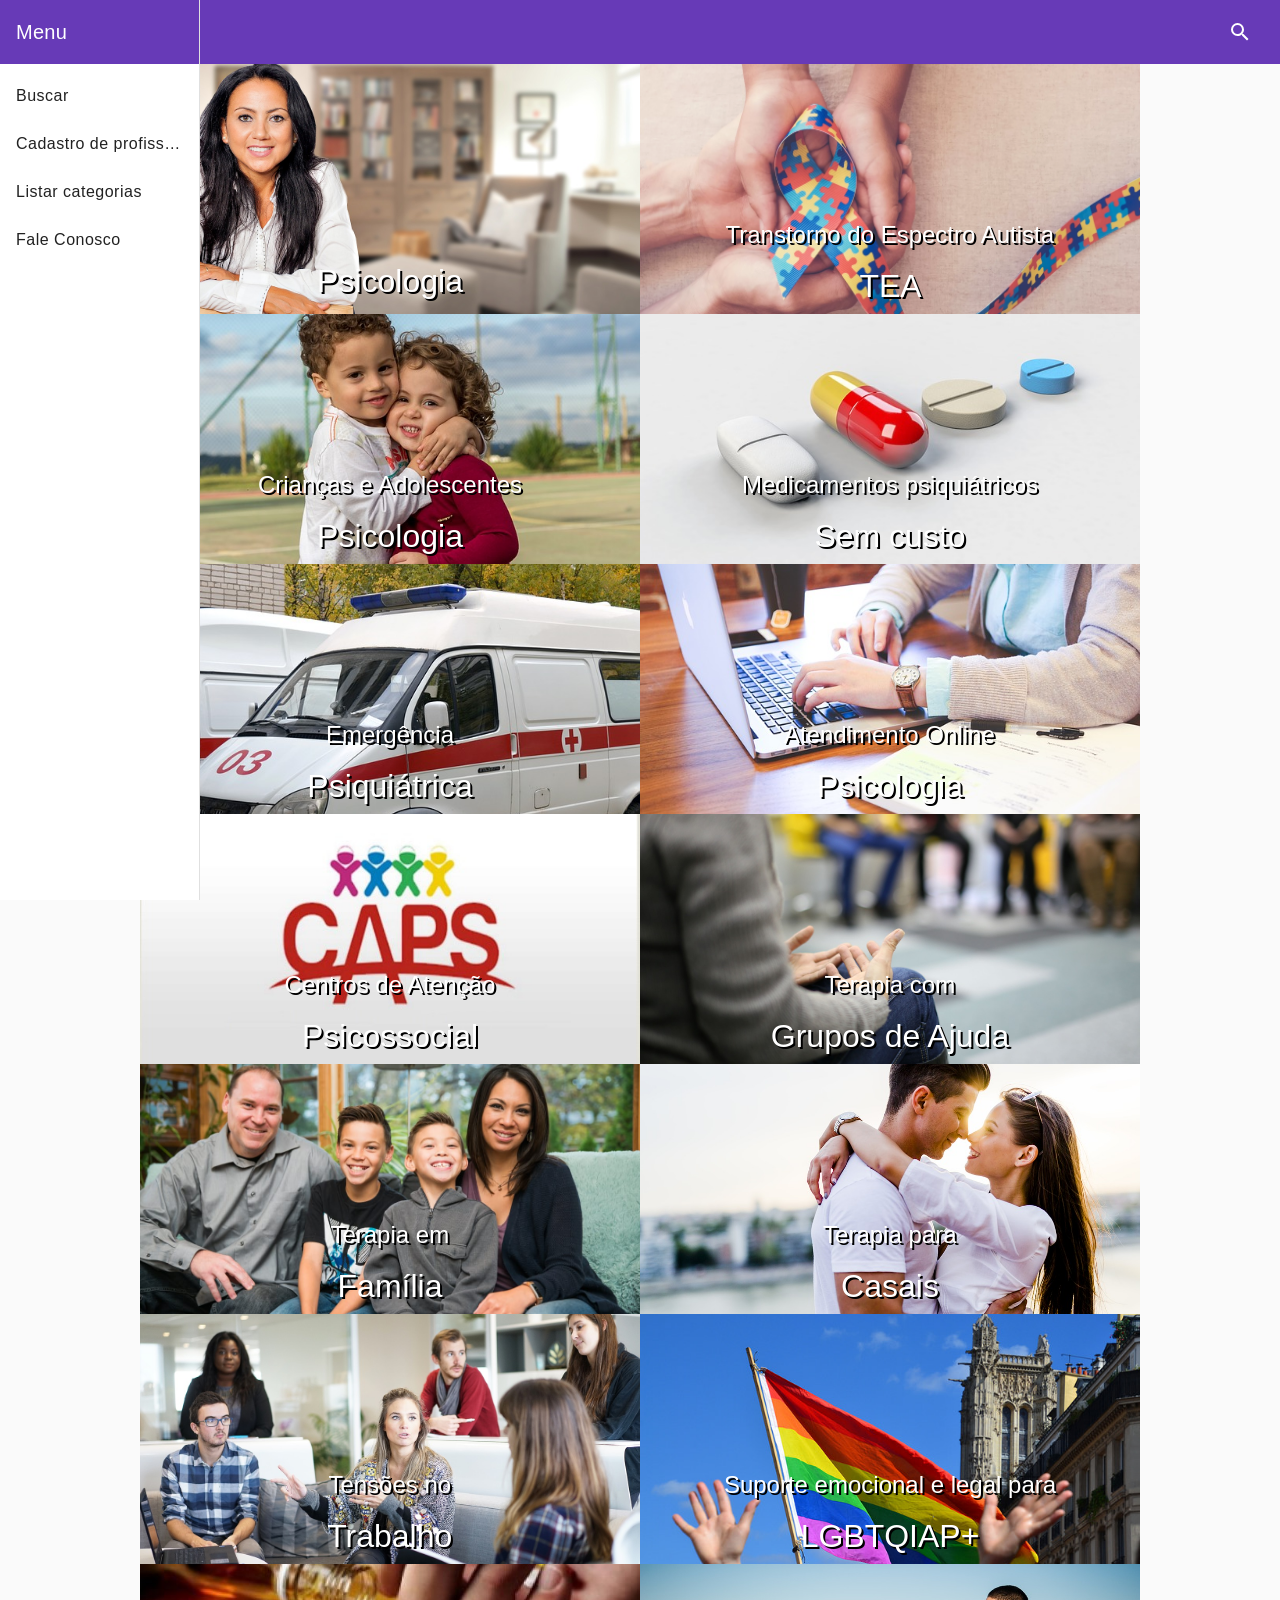
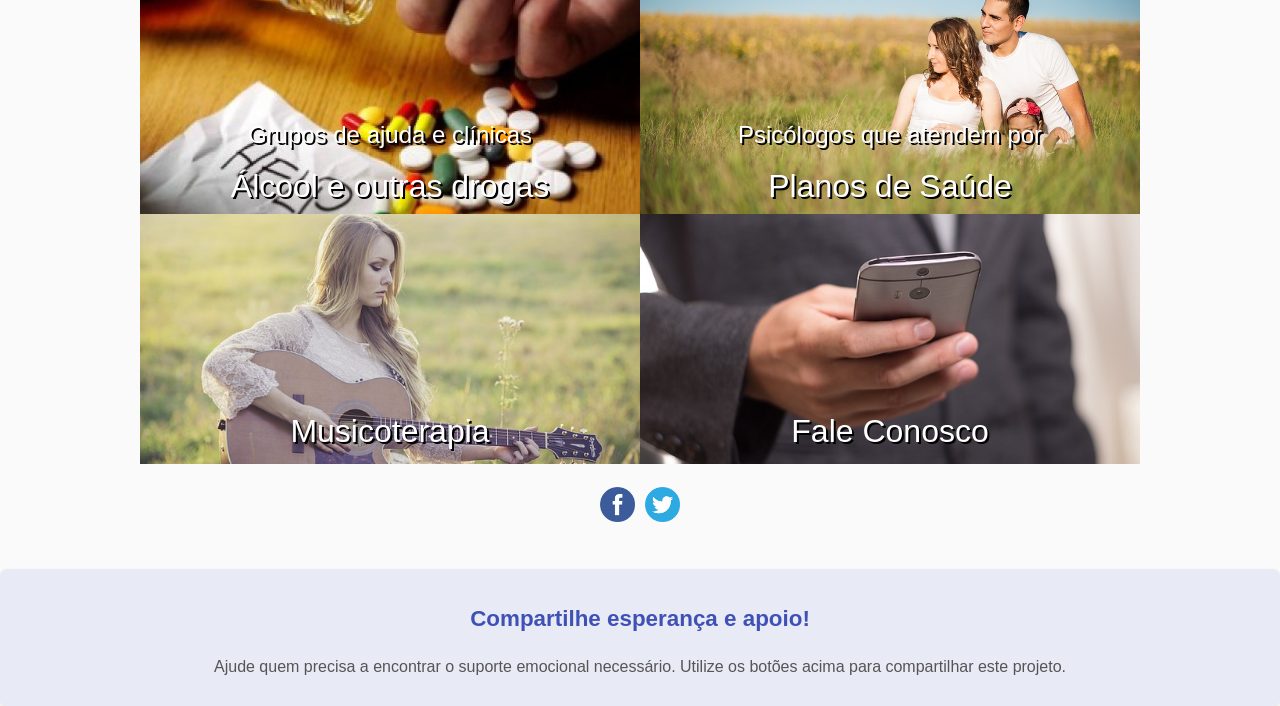
==== index.html @ 49f17edb "Deploy to psicohelp.org" ====
<!doctype html>
<html lang="pt-br" data-beasties-container>

<head>
  <meta charset="utf-8">
  <title>PSICOHELP ajuda emocional para todos!</title>
  <meta http-equiv="Content-Security-Policy" content="default-src 'self' data: https://ssl.gstatic.com 'unsafe-eval' https://psimobi.fly.dev;
          connect-src 'self' https://psimobi.fly.dev https://api.github.com https://www.google-analytics.com https://api.telegram.org;
          script-src 'self' 'unsafe-eval' 'unsafe-inline' https://www.google-analytics.com https://www.googletagmanager.com *.google.com *.googleapis.com;
          style-src 'self' 'unsafe-inline';
          frame-src *.google.com *.googleapis.com;
          img-src 'self' data: *.google.com *.googleapis.com;">

  <meta name="format-detection" content="telephone=no">
  <meta name="msapplication-tap-highlight" content="no">
  <meta name="viewport" content="initial-scale=1, width=device-width, viewport-fit=cover">
  <link rel="icon" type="image/x-icon" href="favicon.ico">
<style>html{--mat-sys-on-surface:initial}html{--mat-ripple-color:rgba(0, 0, 0, .1)}html{--mat-option-selected-state-label-text-color:#673ab7;--mat-option-label-text-color:rgba(0, 0, 0, .87);--mat-option-hover-state-layer-color:rgba(0, 0, 0, .04);--mat-option-focus-state-layer-color:rgba(0, 0, 0, .04);--mat-option-selected-state-layer-color:rgba(0, 0, 0, .04)}html{--mat-optgroup-label-text-color:rgba(0, 0, 0, .87)}html{--mat-pseudo-checkbox-full-selected-icon-color:#ffd740;--mat-pseudo-checkbox-full-selected-checkmark-color:#fafafa;--mat-pseudo-checkbox-full-unselected-icon-color:rgba(0, 0, 0, .54);--mat-pseudo-checkbox-full-disabled-selected-checkmark-color:#fafafa;--mat-pseudo-checkbox-full-disabled-unselected-icon-color:#b0b0b0;--mat-pseudo-checkbox-full-disabled-selected-icon-color:#b0b0b0;--mat-pseudo-checkbox-minimal-selected-checkmark-color:#ffd740;--mat-pseudo-checkbox-minimal-disabled-selected-checkmark-color:#b0b0b0}html{--mat-app-background-color:#fafafa;--mat-app-text-color:rgba(0, 0, 0, .87);--mat-app-elevation-shadow-level-0:0px 0px 0px 0px rgba(0, 0, 0, .2), 0px 0px 0px 0px rgba(0, 0, 0, .14), 0px 0px 0px 0px rgba(0, 0, 0, .12);--mat-app-elevation-shadow-level-1:0px 2px 1px -1px rgba(0, 0, 0, .2), 0px 1px 1px 0px rgba(0, 0, 0, .14), 0px 1px 3px 0px rgba(0, 0, 0, .12);--mat-app-elevation-shadow-level-2:0px 3px 1px -2px rgba(0, 0, 0, .2), 0px 2px 2px 0px rgba(0, 0, 0, .14), 0px 1px 5px 0px rgba(0, 0, 0, .12);--mat-app-elevation-shadow-level-3:0px 3px 3px -2px rgba(0, 0, 0, .2), 0px 3px 4px 0px rgba(0, 0, 0, .14), 0px 1px 8px 0px rgba(0, 0, 0, .12);--mat-app-elevation-shadow-level-4:0px 2px 4px -1px rgba(0, 0, 0, .2), 0px 4px 5px 0px rgba(0, 0, 0, .14), 0px 1px 10px 0px rgba(0, 0, 0, .12);--mat-app-elevation-shadow-level-5:0px 3px 5px -1px rgba(0, 0, 0, .2), 0px 5px 8px 0px rgba(0, 0, 0, .14), 0px 1px 14px 0px rgba(0, 0, 0, .12);--mat-app-elevation-shadow-level-6:0px 3px 5px -1px rgba(0, 0, 0, .2), 0px 6px 10px 0px rgba(0, 0, 0, .14), 0px 1px 18px 0px rgba(0, 0, 0, .12);--mat-app-elevation-shadow-level-7:0px 4px 5px -2px rgba(0, 0, 0, .2), 0px 7px 10px 1px rgba(0, 0, 0, .14), 0px 2px 16px 1px rgba(0, 0, 0, .12);--mat-app-elevation-shadow-level-8:0px 5px 5px -3px rgba(0, 0, 0, .2), 0px 8px 10px 1px rgba(0, 0, 0, .14), 0px 3px 14px 2px rgba(0, 0, 0, .12);--mat-app-elevation-shadow-level-9:0px 5px 6px -3px rgba(0, 0, 0, .2), 0px 9px 12px 1px rgba(0, 0, 0, .14), 0px 3px 16px 2px rgba(0, 0, 0, .12);--mat-app-elevation-shadow-level-10:0px 6px 6px -3px rgba(0, 0, 0, .2), 0px 10px 14px 1px rgba(0, 0, 0, .14), 0px 4px 18px 3px rgba(0, 0, 0, .12);--mat-app-elevation-shadow-level-11:0px 6px 7px -4px rgba(0, 0, 0, .2), 0px 11px 15px 1px rgba(0, 0, 0, .14), 0px 4px 20px 3px rgba(0, 0, 0, .12);--mat-app-elevation-shadow-level-12:0px 7px 8px -4px rgba(0, 0, 0, .2), 0px 12px 17px 2px rgba(0, 0, 0, .14), 0px 5px 22px 4px rgba(0, 0, 0, .12);--mat-app-elevation-shadow-level-13:0px 7px 8px -4px rgba(0, 0, 0, .2), 0px 13px 19px 2px rgba(0, 0, 0, .14), 0px 5px 24px 4px rgba(0, 0, 0, .12);--mat-app-elevation-shadow-level-14:0px 7px 9px -4px rgba(0, 0, 0, .2), 0px 14px 21px 2px rgba(0, 0, 0, .14), 0px 5px 26px 4px rgba(0, 0, 0, .12);--mat-app-elevation-shadow-level-15:0px 8px 9px -5px rgba(0, 0, 0, .2), 0px 15px 22px 2px rgba(0, 0, 0, .14), 0px 6px 28px 5px rgba(0, 0, 0, .12);--mat-app-elevation-shadow-level-16:0px 8px 10px -5px rgba(0, 0, 0, .2), 0px 16px 24px 2px rgba(0, 0, 0, .14), 0px 6px 30px 5px rgba(0, 0, 0, .12);--mat-app-elevation-shadow-level-17:0px 8px 11px -5px rgba(0, 0, 0, .2), 0px 17px 26px 2px rgba(0, 0, 0, .14), 0px 6px 32px 5px rgba(0, 0, 0, .12);--mat-app-elevation-shadow-level-18:0px 9px 11px -5px rgba(0, 0, 0, .2), 0px 18px 28px 2px rgba(0, 0, 0, .14), 0px 7px 34px 6px rgba(0, 0, 0, .12);--mat-app-elevation-shadow-level-19:0px 9px 12px -6px rgba(0, 0, 0, .2), 0px 19px 29px 2px rgba(0, 0, 0, .14), 0px 7px 36px 6px rgba(0, 0, 0, .12);--mat-app-elevation-shadow-level-20:0px 10px 13px -6px rgba(0, 0, 0, .2), 0px 20px 31px 3px rgba(0, 0, 0, .14), 0px 8px 38px 7px rgba(0, 0, 0, .12);--mat-app-elevation-shadow-level-21:0px 10px 13px -6px rgba(0, 0, 0, .2), 0px 21px 33px 3px rgba(0, 0, 0, .14), 0px 8px 40px 7px rgba(0, 0, 0, .12);--mat-app-elevation-shadow-level-22:0px 10px 14px -6px rgba(0, 0, 0, .2), 0px 22px 35px 3px rgba(0, 0, 0, .14), 0px 8px 42px 7px rgba(0, 0, 0, .12);--mat-app-elevation-shadow-level-23:0px 11px 14px -7px rgba(0, 0, 0, .2), 0px 23px 36px 3px rgba(0, 0, 0, .14), 0px 9px 44px 8px rgba(0, 0, 0, .12);--mat-app-elevation-shadow-level-24:0px 11px 15px -7px rgba(0, 0, 0, .2), 0px 24px 38px 3px rgba(0, 0, 0, .14), 0px 9px 46px 8px rgba(0, 0, 0, .12)}html{--mat-option-label-text-font:Roboto, sans-serif;--mat-option-label-text-line-height:24px;--mat-option-label-text-size:16px;--mat-option-label-text-tracking:.03125em;--mat-option-label-text-weight:400}html{--mat-optgroup-label-text-font:Roboto, sans-serif;--mat-optgroup-label-text-line-height:24px;--mat-optgroup-label-text-size:16px;--mat-optgroup-label-text-tracking:.03125em;--mat-optgroup-label-text-weight:400}html{--mat-card-elevated-container-shape:4px;--mat-card-outlined-container-shape:4px;--mat-card-filled-container-shape:4px;--mat-card-outlined-outline-width:1px}html{--mat-card-elevated-container-color:white;--mat-card-elevated-container-elevation:0px 2px 1px -1px rgba(0, 0, 0, .2), 0px 1px 1px 0px rgba(0, 0, 0, .14), 0px 1px 3px 0px rgba(0, 0, 0, .12);--mat-card-outlined-container-color:white;--mat-card-outlined-container-elevation:0px 0px 0px 0px rgba(0, 0, 0, .2), 0px 0px 0px 0px rgba(0, 0, 0, .14), 0px 0px 0px 0px rgba(0, 0, 0, .12);--mat-card-outlined-outline-color:rgba(0, 0, 0, .12);--mat-card-subtitle-text-color:rgba(0, 0, 0, .54);--mat-card-filled-container-color:white;--mat-card-filled-container-elevation:0px 0px 0px 0px rgba(0, 0, 0, .2), 0px 0px 0px 0px rgba(0, 0, 0, .14), 0px 0px 0px 0px rgba(0, 0, 0, .12)}html{--mat-card-title-text-font:Roboto, sans-serif;--mat-card-title-text-line-height:32px;--mat-card-title-text-size:20px;--mat-card-title-text-tracking:.0125em;--mat-card-title-text-weight:500;--mat-card-subtitle-text-font:Roboto, sans-serif;--mat-card-subtitle-text-line-height:22px;--mat-card-subtitle-text-size:14px;--mat-card-subtitle-text-tracking:.0071428571em;--mat-card-subtitle-text-weight:500}html{--mat-progress-bar-active-indicator-height:4px;--mat-progress-bar-track-height:4px;--mat-progress-bar-track-shape:0}html{--mat-tooltip-container-shape:4px;--mat-tooltip-supporting-text-line-height:16px}html{--mat-tooltip-container-color:#616161;--mat-tooltip-supporting-text-color:#fff}html{--mat-tooltip-supporting-text-font:Roboto, sans-serif;--mat-tooltip-supporting-text-size:12px;--mat-tooltip-supporting-text-weight:400;--mat-tooltip-supporting-text-tracking:.0333333333em}html{--mat-form-field-filled-active-indicator-height:1px;--mat-form-field-filled-focus-active-indicator-height:2px;--mat-form-field-filled-container-shape:4px;--mat-form-field-outlined-outline-width:1px;--mat-form-field-outlined-focus-outline-width:2px;--mat-form-field-outlined-container-shape:4px}html{--mat-form-field-focus-select-arrow-color:rgba(103, 58, 183, .87);--mat-form-field-filled-caret-color:#673ab7;--mat-form-field-filled-focus-active-indicator-color:#673ab7;--mat-form-field-filled-focus-label-text-color:rgba(103, 58, 183, .87);--mat-form-field-outlined-caret-color:#673ab7;--mat-form-field-outlined-focus-outline-color:#673ab7;--mat-form-field-outlined-focus-label-text-color:rgba(103, 58, 183, .87);--mat-form-field-disabled-input-text-placeholder-color:rgba(0, 0, 0, .38);--mat-form-field-state-layer-color:rgba(0, 0, 0, .87);--mat-form-field-error-text-color:#f44336;--mat-form-field-select-option-text-color:inherit;--mat-form-field-select-disabled-option-text-color:GrayText;--mat-form-field-leading-icon-color:unset;--mat-form-field-disabled-leading-icon-color:unset;--mat-form-field-trailing-icon-color:unset;--mat-form-field-disabled-trailing-icon-color:unset;--mat-form-field-error-focus-trailing-icon-color:unset;--mat-form-field-error-hover-trailing-icon-color:unset;--mat-form-field-error-trailing-icon-color:unset;--mat-form-field-enabled-select-arrow-color:rgba(0, 0, 0, .54);--mat-form-field-disabled-select-arrow-color:rgba(0, 0, 0, .38);--mat-form-field-hover-state-layer-opacity:.04;--mat-form-field-focus-state-layer-opacity:.08;--mat-form-field-filled-container-color:rgb(244.8, 244.8, 244.8);--mat-form-field-filled-disabled-container-color:rgb(249.9, 249.9, 249.9);--mat-form-field-filled-label-text-color:rgba(0, 0, 0, .6);--mat-form-field-filled-hover-label-text-color:rgba(0, 0, 0, .6);--mat-form-field-filled-disabled-label-text-color:rgba(0, 0, 0, .38);--mat-form-field-filled-input-text-color:rgba(0, 0, 0, .87);--mat-form-field-filled-disabled-input-text-color:rgba(0, 0, 0, .38);--mat-form-field-filled-input-text-placeholder-color:rgba(0, 0, 0, .6);--mat-form-field-filled-error-hover-label-text-color:#f44336;--mat-form-field-filled-error-focus-label-text-color:#f44336;--mat-form-field-filled-error-label-text-color:#f44336;--mat-form-field-filled-error-caret-color:#f44336;--mat-form-field-filled-active-indicator-color:rgba(0, 0, 0, .42);--mat-form-field-filled-disabled-active-indicator-color:rgba(0, 0, 0, .06);--mat-form-field-filled-hover-active-indicator-color:rgba(0, 0, 0, .87);--mat-form-field-filled-error-active-indicator-color:#f44336;--mat-form-field-filled-error-focus-active-indicator-color:#f44336;--mat-form-field-filled-error-hover-active-indicator-color:#f44336;--mat-form-field-outlined-label-text-color:rgba(0, 0, 0, .6);--mat-form-field-outlined-hover-label-text-color:rgba(0, 0, 0, .6);--mat-form-field-outlined-disabled-label-text-color:rgba(0, 0, 0, .38);--mat-form-field-outlined-input-text-color:rgba(0, 0, 0, .87);--mat-form-field-outlined-disabled-input-text-color:rgba(0, 0, 0, .38);--mat-form-field-outlined-input-text-placeholder-color:rgba(0, 0, 0, .6);--mat-form-field-outlined-error-caret-color:#f44336;--mat-form-field-outlined-error-focus-label-text-color:#f44336;--mat-form-field-outlined-error-label-text-color:#f44336;--mat-form-field-outlined-error-hover-label-text-color:#f44336;--mat-form-field-outlined-outline-color:rgba(0, 0, 0, .38);--mat-form-field-outlined-disabled-outline-color:rgba(0, 0, 0, .06);--mat-form-field-outlined-hover-outline-color:rgba(0, 0, 0, .87);--mat-form-field-outlined-error-focus-outline-color:#f44336;--mat-form-field-outlined-error-hover-outline-color:#f44336;--mat-form-field-outlined-error-outline-color:#f44336}html{--mat-form-field-container-height:56px;--mat-form-field-filled-label-display:block;--mat-form-field-container-vertical-padding:16px;--mat-form-field-filled-with-label-container-padding-top:24px;--mat-form-field-filled-with-label-container-padding-bottom:8px}html{--mat-form-field-container-text-font:Roboto, sans-serif;--mat-form-field-container-text-line-height:24px;--mat-form-field-container-text-size:16px;--mat-form-field-container-text-tracking:.03125em;--mat-form-field-container-text-weight:400;--mat-form-field-outlined-label-text-populated-size:16px;--mat-form-field-subscript-text-font:Roboto, sans-serif;--mat-form-field-subscript-text-line-height:20px;--mat-form-field-subscript-text-size:12px;--mat-form-field-subscript-text-tracking:.0333333333em;--mat-form-field-subscript-text-weight:400;--mat-form-field-filled-label-text-font:Roboto, sans-serif;--mat-form-field-filled-label-text-size:16px;--mat-form-field-filled-label-text-tracking:.03125em;--mat-form-field-filled-label-text-weight:400;--mat-form-field-outlined-label-text-font:Roboto, sans-serif;--mat-form-field-outlined-label-text-size:16px;--mat-form-field-outlined-label-text-tracking:.03125em;--mat-form-field-outlined-label-text-weight:400}html{--mat-select-container-elevation-shadow:0px 5px 5px -3px rgba(0, 0, 0, .2), 0px 8px 10px 1px rgba(0, 0, 0, .14), 0px 3px 14px 2px rgba(0, 0, 0, .12)}html{--mat-select-panel-background-color:white;--mat-select-enabled-trigger-text-color:rgba(0, 0, 0, .87);--mat-select-disabled-trigger-text-color:rgba(0, 0, 0, .38);--mat-select-placeholder-text-color:rgba(0, 0, 0, .6);--mat-select-enabled-arrow-color:rgba(0, 0, 0, .54);--mat-select-disabled-arrow-color:rgba(0, 0, 0, .38);--mat-select-focused-arrow-color:rgba(103, 58, 183, .87);--mat-select-invalid-arrow-color:rgba(244, 67, 54, .87)}html{--mat-select-arrow-transform:translateY(-8px)}html{--mat-select-trigger-text-font:Roboto, sans-serif;--mat-select-trigger-text-line-height:24px;--mat-select-trigger-text-size:16px;--mat-select-trigger-text-tracking:.03125em;--mat-select-trigger-text-weight:400}html{--mat-autocomplete-container-shape:4px;--mat-autocomplete-container-elevation-shadow:0px 5px 5px -3px rgba(0, 0, 0, .2), 0px 8px 10px 1px rgba(0, 0, 0, .14), 0px 3px 14px 2px rgba(0, 0, 0, .12)}html{--mat-autocomplete-background-color:white}html{--mat-dialog-container-shape:4px;--mat-dialog-container-elevation-shadow:0px 11px 15px -7px rgba(0, 0, 0, .2), 0px 24px 38px 3px rgba(0, 0, 0, .14), 0px 9px 46px 8px rgba(0, 0, 0, .12);--mat-dialog-container-max-width:80vw;--mat-dialog-container-small-max-width:80vw;--mat-dialog-container-min-width:0;--mat-dialog-actions-alignment:start;--mat-dialog-actions-padding:8px;--mat-dialog-content-padding:20px 24px;--mat-dialog-with-actions-content-padding:20px 24px;--mat-dialog-headline-padding:0 24px 9px}html{--mat-dialog-container-color:white;--mat-dialog-subhead-color:rgba(0, 0, 0, .87);--mat-dialog-supporting-text-color:rgba(0, 0, 0, .6)}html{--mat-dialog-subhead-font:Roboto, sans-serif;--mat-dialog-subhead-line-height:32px;--mat-dialog-subhead-size:20px;--mat-dialog-subhead-weight:500;--mat-dialog-subhead-tracking:.0125em;--mat-dialog-supporting-text-font:Roboto, sans-serif;--mat-dialog-supporting-text-line-height:24px;--mat-dialog-supporting-text-size:16px;--mat-dialog-supporting-text-weight:400;--mat-dialog-supporting-text-tracking:.03125em}html{--mat-slide-toggle-disabled-selected-handle-opacity:.38;--mat-slide-toggle-disabled-selected-icon-opacity:.38;--mat-slide-toggle-disabled-track-opacity:.12;--mat-slide-toggle-disabled-unselected-handle-opacity:.38;--mat-slide-toggle-disabled-unselected-icon-opacity:.38;--mat-slide-toggle-disabled-unselected-track-outline-color:transparent;--mat-slide-toggle-disabled-unselected-track-outline-width:1px;--mat-slide-toggle-handle-height:20px;--mat-slide-toggle-handle-shape:10px;--mat-slide-toggle-handle-width:20px;--mat-slide-toggle-hidden-track-opacity:1;--mat-slide-toggle-hidden-track-transition:transform 75ms 0ms cubic-bezier(.4, 0, .6, 1);--mat-slide-toggle-pressed-handle-size:20px;--mat-slide-toggle-selected-focus-state-layer-opacity:.12;--mat-slide-toggle-selected-handle-horizontal-margin:0;--mat-slide-toggle-selected-handle-size:20px;--mat-slide-toggle-selected-hover-state-layer-opacity:.04;--mat-slide-toggle-selected-icon-size:18px;--mat-slide-toggle-selected-pressed-handle-horizontal-margin:0;--mat-slide-toggle-selected-pressed-state-layer-opacity:.1;--mat-slide-toggle-selected-track-outline-color:transparent;--mat-slide-toggle-selected-track-outline-width:1px;--mat-slide-toggle-selected-with-icon-handle-horizontal-margin:0;--mat-slide-toggle-track-height:14px;--mat-slide-toggle-track-outline-color:transparent;--mat-slide-toggle-track-outline-width:1px;--mat-slide-toggle-track-shape:7px;--mat-slide-toggle-track-width:36px;--mat-slide-toggle-unselected-focus-state-layer-opacity:.12;--mat-slide-toggle-unselected-handle-horizontal-margin:0;--mat-slide-toggle-unselected-handle-size:20px;--mat-slide-toggle-unselected-hover-state-layer-opacity:.04;--mat-slide-toggle-unselected-icon-size:18px;--mat-slide-toggle-unselected-pressed-handle-horizontal-margin:0;--mat-slide-toggle-unselected-pressed-state-layer-opacity:.1;--mat-slide-toggle-unselected-with-icon-handle-horizontal-margin:0;--mat-slide-toggle-visible-track-opacity:1;--mat-slide-toggle-visible-track-transition:transform 75ms 0ms cubic-bezier(0, 0, .2, 1);--mat-slide-toggle-with-icon-handle-size:20px}html{--mat-slide-toggle-selected-focus-state-layer-color:#5e35b1;--mat-slide-toggle-selected-handle-color:#5e35b1;--mat-slide-toggle-selected-hover-state-layer-color:#5e35b1;--mat-slide-toggle-selected-pressed-state-layer-color:#5e35b1;--mat-slide-toggle-selected-focus-handle-color:#311b92;--mat-slide-toggle-selected-hover-handle-color:#311b92;--mat-slide-toggle-selected-pressed-handle-color:#311b92;--mat-slide-toggle-selected-focus-track-color:#9575cd;--mat-slide-toggle-selected-hover-track-color:#9575cd;--mat-slide-toggle-selected-pressed-track-color:#9575cd;--mat-slide-toggle-selected-track-color:#9575cd;--mat-slide-toggle-disabled-handle-elevation-shadow:0px 0px 0px 0px rgba(0, 0, 0, .2), 0px 0px 0px 0px rgba(0, 0, 0, .14), 0px 0px 0px 0px rgba(0, 0, 0, .12);--mat-slide-toggle-disabled-selected-handle-color:#424242;--mat-slide-toggle-disabled-selected-icon-color:#fff;--mat-slide-toggle-disabled-selected-track-color:#424242;--mat-slide-toggle-disabled-unselected-handle-color:#424242;--mat-slide-toggle-disabled-unselected-icon-color:#fff;--mat-slide-toggle-disabled-unselected-track-color:#424242;--mat-slide-toggle-handle-elevation-shadow:0px 2px 1px -1px rgba(0, 0, 0, .2), 0px 1px 1px 0px rgba(0, 0, 0, .14), 0px 1px 3px 0px rgba(0, 0, 0, .12);--mat-slide-toggle-handle-surface-color:#fff;--mat-slide-toggle-label-text-color:rgba(0, 0, 0, .87);--mat-slide-toggle-selected-icon-color:#fff;--mat-slide-toggle-unselected-hover-handle-color:#212121;--mat-slide-toggle-unselected-focus-handle-color:#212121;--mat-slide-toggle-unselected-focus-state-layer-color:#424242;--mat-slide-toggle-unselected-focus-track-color:#e0e0e0;--mat-slide-toggle-unselected-icon-color:#fff;--mat-slide-toggle-unselected-handle-color:#616161;--mat-slide-toggle-unselected-hover-state-layer-color:#424242;--mat-slide-toggle-unselected-hover-track-color:#e0e0e0;--mat-slide-toggle-unselected-pressed-handle-color:#212121;--mat-slide-toggle-unselected-pressed-track-color:#e0e0e0;--mat-slide-toggle-unselected-pressed-state-layer-color:#424242;--mat-slide-toggle-unselected-track-color:#e0e0e0}html{--mdc-slide-toggle-disabled-label-text-color:rgba(0, 0, 0, .38);--mat-slide-toggle-disabled-label-text-color:rgba(0, 0, 0, .38)}html{--mat-slide-toggle-state-layer-size:40px}html{--mat-slide-toggle-label-text-font:Roboto, sans-serif;--mat-slide-toggle-label-text-line-height:20px;--mat-slide-toggle-label-text-size:14px;--mat-slide-toggle-label-text-tracking:.0178571429em;--mat-slide-toggle-label-text-weight:400}html{--mat-radio-disabled-selected-icon-opacity:.38;--mat-radio-disabled-unselected-icon-opacity:.38;--mat-radio-state-layer-size:40px}html{--mat-radio-state-layer-size:40px;--mat-radio-touch-target-display:block}html{--mat-radio-label-text-font:Roboto, sans-serif;--mat-radio-label-text-line-height:20px;--mat-radio-label-text-size:14px;--mat-radio-label-text-tracking:.0178571429em;--mat-radio-label-text-weight:400}html{--mat-slider-active-track-height:6px;--mat-slider-active-track-shape:9999px;--mat-slider-handle-elevation:0px 2px 1px -1px rgba(0, 0, 0, .2), 0px 1px 1px 0px rgba(0, 0, 0, .14), 0px 1px 3px 0px rgba(0, 0, 0, .12);--mat-slider-handle-height:20px;--mat-slider-handle-shape:50%;--mat-slider-handle-width:20px;--mat-slider-inactive-track-height:4px;--mat-slider-inactive-track-shape:9999px;--mat-slider-value-indicator-border-radius:4px;--mat-slider-value-indicator-caret-display:block;--mat-slider-value-indicator-container-transform:translateX(-50%);--mat-slider-value-indicator-height:32px;--mat-slider-value-indicator-padding:0 12px;--mat-slider-value-indicator-text-transform:none;--mat-slider-value-indicator-width:auto;--mat-slider-with-overlap-handle-outline-width:1px;--mat-slider-with-tick-marks-active-container-opacity:.6;--mat-slider-with-tick-marks-container-shape:50%;--mat-slider-with-tick-marks-container-size:2px;--mat-slider-with-tick-marks-inactive-container-opacity:.6}html{--mat-slider-active-track-color:#673ab7;--mat-slider-focus-handle-color:#673ab7;--mat-slider-focus-state-layer-color:rgba(103, 58, 183, .2);--mat-slider-handle-color:#673ab7;--mat-slider-hover-handle-color:#673ab7;--mat-slider-hover-state-layer-color:rgba(103, 58, 183, .05);--mat-slider-inactive-track-color:#673ab7;--mat-slider-ripple-color:#673ab7;--mat-slider-with-tick-marks-active-container-color:white;--mat-slider-with-tick-marks-inactive-container-color:#673ab7;--mat-slider-disabled-active-track-color:#000;--mat-slider-disabled-handle-color:#000;--mat-slider-disabled-inactive-track-color:#000;--mat-slider-label-container-color:#000;--mat-slider-label-label-text-color:#fff;--mat-slider-value-indicator-opacity:.6;--mat-slider-with-overlap-handle-outline-color:#fff;--mat-slider-with-tick-marks-disabled-container-color:#000}html{--mat-slider-label-label-text-font:Roboto, sans-serif;--mat-slider-label-label-text-size:14px;--mat-slider-label-label-text-line-height:22px;--mat-slider-label-label-text-tracking:.0071428571em;--mat-slider-label-label-text-weight:500}html{--mat-menu-container-shape:4px;--mat-menu-divider-bottom-spacing:0;--mat-menu-divider-top-spacing:0;--mat-menu-item-spacing:16px;--mat-menu-item-icon-size:24px;--mat-menu-item-leading-spacing:16px;--mat-menu-item-trailing-spacing:16px;--mat-menu-item-with-icon-leading-spacing:16px;--mat-menu-item-with-icon-trailing-spacing:16px;--mat-menu-container-elevation-shadow:0px 5px 5px -3px rgba(0, 0, 0, .2), 0px 8px 10px 1px rgba(0, 0, 0, .14), 0px 3px 14px 2px rgba(0, 0, 0, .12)}html{--mat-menu-item-label-text-color:rgba(0, 0, 0, .87);--mat-menu-item-icon-color:rgba(0, 0, 0, .87);--mat-menu-item-hover-state-layer-color:rgba(0, 0, 0, .04);--mat-menu-item-focus-state-layer-color:rgba(0, 0, 0, .04);--mat-menu-container-color:white;--mat-menu-divider-color:rgba(0, 0, 0, .12)}html{--mat-menu-item-label-text-font:Roboto, sans-serif;--mat-menu-item-label-text-size:16px;--mat-menu-item-label-text-tracking:.03125em;--mat-menu-item-label-text-line-height:24px;--mat-menu-item-label-text-weight:400}html{--mat-list-active-indicator-color:transparent;--mat-list-active-indicator-shape:4px;--mat-list-list-item-container-shape:0;--mat-list-list-item-leading-avatar-shape:50%;--mat-list-list-item-container-color:transparent;--mat-list-list-item-selected-container-color:transparent;--mat-list-list-item-leading-avatar-color:transparent;--mat-list-list-item-leading-icon-size:24px;--mat-list-list-item-leading-avatar-size:40px;--mat-list-list-item-trailing-icon-size:24px;--mat-list-list-item-disabled-state-layer-color:transparent;--mat-list-list-item-disabled-state-layer-opacity:0;--mat-list-list-item-disabled-label-text-opacity:.38;--mat-list-list-item-disabled-leading-icon-opacity:.38;--mat-list-list-item-disabled-trailing-icon-opacity:.38}html{--mat-list-list-item-label-text-color:rgba(0, 0, 0, .87);--mat-list-list-item-supporting-text-color:rgba(0, 0, 0, .54);--mat-list-list-item-leading-icon-color:rgba(0, 0, 0, .38);--mat-list-list-item-trailing-supporting-text-color:rgba(0, 0, 0, .38);--mat-list-list-item-trailing-icon-color:rgba(0, 0, 0, .38);--mat-list-list-item-selected-trailing-icon-color:rgba(0, 0, 0, .38);--mat-list-list-item-disabled-label-text-color:black;--mat-list-list-item-disabled-leading-icon-color:black;--mat-list-list-item-disabled-trailing-icon-color:black;--mat-list-list-item-hover-label-text-color:rgba(0, 0, 0, .87);--mat-list-list-item-hover-leading-icon-color:rgba(0, 0, 0, .38);--mat-list-list-item-hover-state-layer-color:black;--mat-list-list-item-hover-state-layer-opacity:.04;--mat-list-list-item-hover-trailing-icon-color:rgba(0, 0, 0, .38);--mat-list-list-item-focus-label-text-color:rgba(0, 0, 0, .87);--mat-list-list-item-focus-state-layer-color:black;--mat-list-list-item-focus-state-layer-opacity:.12}html{--mat-list-list-item-leading-icon-start-space:16px;--mat-list-list-item-leading-icon-end-space:32px;--mat-list-list-item-one-line-container-height:48px;--mat-list-list-item-two-line-container-height:64px;--mat-list-list-item-three-line-container-height:88px}html{--mat-list-list-item-label-text-font:Roboto, sans-serif;--mat-list-list-item-label-text-line-height:24px;--mat-list-list-item-label-text-size:16px;--mat-list-list-item-label-text-tracking:.03125em;--mat-list-list-item-label-text-weight:400;--mat-list-list-item-supporting-text-font:Roboto, sans-serif;--mat-list-list-item-supporting-text-line-height:20px;--mat-list-list-item-supporting-text-size:14px;--mat-list-list-item-supporting-text-tracking:.0178571429em;--mat-list-list-item-supporting-text-weight:400;--mat-list-list-item-trailing-supporting-text-font:Roboto, sans-serif;--mat-list-list-item-trailing-supporting-text-line-height:20px;--mat-list-list-item-trailing-supporting-text-size:12px;--mat-list-list-item-trailing-supporting-text-tracking:.0333333333em;--mat-list-list-item-trailing-supporting-text-weight:400}html{--mat-paginator-container-text-color:rgba(0, 0, 0, .87);--mat-paginator-container-background-color:white;--mat-paginator-enabled-icon-color:rgba(0, 0, 0, .54);--mat-paginator-disabled-icon-color:rgba(0, 0, 0, .12)}html{--mat-paginator-container-size:56px;--mat-paginator-form-field-container-height:40px;--mat-paginator-form-field-container-vertical-padding:8px;--mat-paginator-touch-target-display:block}html{--mat-paginator-container-text-font:Roboto, sans-serif;--mat-paginator-container-text-line-height:20px;--mat-paginator-container-text-size:12px;--mat-paginator-container-text-tracking:.0333333333em;--mat-paginator-container-text-weight:400;--mat-paginator-select-trigger-text-size:12px}html{--mat-tab-container-height:48px;--mat-tab-divider-color:transparent;--mat-tab-divider-height:0;--mat-tab-active-indicator-height:2px;--mat-tab-active-indicator-shape:0}html{--mat-checkbox-disabled-selected-checkmark-color:#fff;--mat-checkbox-selected-focus-state-layer-opacity:.16;--mat-checkbox-selected-hover-state-layer-opacity:.04;--mat-checkbox-selected-pressed-state-layer-opacity:.16;--mat-checkbox-unselected-focus-state-layer-opacity:.16;--mat-checkbox-unselected-hover-state-layer-opacity:.04;--mat-checkbox-unselected-pressed-state-layer-opacity:.16}html{--mat-checkbox-disabled-label-color:rgba(0, 0, 0, .38);--mat-checkbox-label-text-color:rgba(0, 0, 0, .87);--mat-checkbox-disabled-selected-icon-color:rgba(0, 0, 0, .38);--mat-checkbox-disabled-unselected-icon-color:rgba(0, 0, 0, .38);--mat-checkbox-selected-checkmark-color:black;--mat-checkbox-selected-focus-icon-color:#ffd740;--mat-checkbox-selected-hover-icon-color:#ffd740;--mat-checkbox-selected-icon-color:#ffd740;--mat-checkbox-selected-pressed-icon-color:#ffd740;--mat-checkbox-unselected-focus-icon-color:#212121;--mat-checkbox-unselected-hover-icon-color:#212121;--mat-checkbox-unselected-icon-color:rgba(0, 0, 0, .54);--mat-checkbox-selected-focus-state-layer-color:#ffd740;--mat-checkbox-selected-hover-state-layer-color:#ffd740;--mat-checkbox-selected-pressed-state-layer-color:#ffd740;--mat-checkbox-unselected-focus-state-layer-color:black;--mat-checkbox-unselected-hover-state-layer-color:black;--mat-checkbox-unselected-pressed-state-layer-color:black}html{--mat-checkbox-touch-target-display:block;--mat-checkbox-state-layer-size:40px}html{--mat-checkbox-label-text-font:Roboto, sans-serif;--mat-checkbox-label-text-line-height:20px;--mat-checkbox-label-text-size:14px;--mat-checkbox-label-text-tracking:.0178571429em;--mat-checkbox-label-text-weight:400}html{--mat-button-filled-container-shape:4px;--mat-button-filled-horizontal-padding:16px;--mat-button-filled-icon-offset:-4px;--mat-button-filled-icon-spacing:8px;--mat-button-outlined-container-shape:4px;--mat-button-outlined-horizontal-padding:15px;--mat-button-outlined-icon-offset:-4px;--mat-button-outlined-icon-spacing:8px;--mat-button-outlined-keep-touch-target:false;--mat-button-outlined-outline-width:1px;--mat-button-protected-container-elevation-shadow:0px 3px 1px -2px rgba(0, 0, 0, .2), 0px 2px 2px 0px rgba(0, 0, 0, .14), 0px 1px 5px 0px rgba(0, 0, 0, .12);--mat-button-protected-container-shape:4px;--mat-button-protected-disabled-container-elevation-shadow:0px 0px 0px 0px rgba(0, 0, 0, .2), 0px 0px 0px 0px rgba(0, 0, 0, .14), 0px 0px 0px 0px rgba(0, 0, 0, .12);--mat-button-protected-focus-container-elevation-shadow:0px 2px 4px -1px rgba(0, 0, 0, .2), 0px 4px 5px 0px rgba(0, 0, 0, .14), 0px 1px 10px 0px rgba(0, 0, 0, .12);--mat-button-protected-horizontal-padding:16px;--mat-button-protected-hover-container-elevation-shadow:0px 2px 4px -1px rgba(0, 0, 0, .2), 0px 4px 5px 0px rgba(0, 0, 0, .14), 0px 1px 10px 0px rgba(0, 0, 0, .12);--mat-button-protected-icon-offset:-4px;--mat-button-protected-icon-spacing:8px;--mat-button-protected-pressed-container-elevation-shadow:0px 5px 5px -3px rgba(0, 0, 0, .2), 0px 8px 10px 1px rgba(0, 0, 0, .14), 0px 3px 14px 2px rgba(0, 0, 0, .12);--mat-button-text-container-shape:4px;--mat-button-text-horizontal-padding:8px;--mat-button-text-icon-offset:0;--mat-button-text-icon-spacing:8px;--mat-button-text-with-icon-horizontal-padding:8px;--mat-button-tonal-container-shape:4px;--mat-button-tonal-horizontal-padding:16px;--mat-button-tonal-icon-offset:-4px;--mat-button-tonal-icon-spacing:8px}html{--mat-button-filled-container-color:white;--mat-button-filled-disabled-container-color:rgba(0, 0, 0, .12);--mat-button-filled-disabled-label-text-color:rgba(0, 0, 0, .38);--mat-button-filled-disabled-state-layer-color:black;--mat-button-filled-focus-state-layer-opacity:.12;--mat-button-filled-hover-state-layer-opacity:.04;--mat-button-filled-label-text-color:black;--mat-button-filled-pressed-state-layer-opacity:.12;--mat-button-filled-ripple-color:rgba(0, 0, 0, .1);--mat-button-filled-state-layer-color:black;--mat-button-outlined-disabled-label-text-color:rgba(0, 0, 0, .38);--mat-button-outlined-disabled-outline-color:rgba(0, 0, 0, .12);--mat-button-outlined-disabled-state-layer-color:black;--mat-button-outlined-focus-state-layer-opacity:.12;--mat-button-outlined-hover-state-layer-opacity:.04;--mat-button-outlined-label-text-color:black;--mat-button-outlined-outline-color:rgba(0, 0, 0, .12);--mat-button-outlined-pressed-state-layer-opacity:.12;--mat-button-outlined-ripple-color:rgba(0, 0, 0, .1);--mat-button-outlined-state-layer-color:black;--mat-button-protected-container-color:white;--mat-button-protected-disabled-container-color:rgba(0, 0, 0, .12);--mat-button-protected-disabled-label-text-color:rgba(0, 0, 0, .38);--mat-button-protected-disabled-state-layer-color:black;--mat-button-protected-focus-state-layer-opacity:.12;--mat-button-protected-hover-state-layer-opacity:.04;--mat-button-protected-label-text-color:black;--mat-button-protected-pressed-state-layer-opacity:.12;--mat-button-protected-ripple-color:rgba(0, 0, 0, .1);--mat-button-protected-state-layer-color:black;--mat-button-text-disabled-label-text-color:rgba(0, 0, 0, .38);--mat-button-text-disabled-state-layer-color:black;--mat-button-text-focus-state-layer-opacity:.12;--mat-button-text-hover-state-layer-opacity:.04;--mat-button-text-label-text-color:black;--mat-button-text-pressed-state-layer-opacity:.12;--mat-button-text-ripple-color:rgba(0, 0, 0, .1);--mat-button-text-state-layer-color:black;--mat-button-tonal-container-color:white;--mat-button-tonal-disabled-container-color:rgba(0, 0, 0, .12);--mat-button-tonal-disabled-label-text-color:rgba(0, 0, 0, .38);--mat-button-tonal-disabled-state-layer-color:black;--mat-button-tonal-focus-state-layer-opacity:.12;--mat-button-tonal-hover-state-layer-opacity:.04;--mat-button-tonal-label-text-color:black;--mat-button-tonal-pressed-state-layer-opacity:.12;--mat-button-tonal-ripple-color:rgba(0, 0, 0, .1);--mat-button-tonal-state-layer-color:black}html{--mat-button-filled-container-height:36px;--mat-button-filled-touch-target-display:block;--mat-button-outlined-container-height:36px;--mat-button-outlined-touch-target-display:block;--mat-button-protected-container-height:36px;--mat-button-protected-touch-target-display:block;--mat-button-text-container-height:36px;--mat-button-text-touch-target-display:block;--mat-button-tonal-container-height:36px;--mat-button-tonal-touch-target-display:block}html{--mat-button-filled-label-text-font:Roboto, sans-serif;--mat-button-filled-label-text-size:14px;--mat-button-filled-label-text-tracking:.0892857143em;--mat-button-filled-label-text-transform:none;--mat-button-filled-label-text-weight:500;--mat-button-outlined-label-text-font:Roboto, sans-serif;--mat-button-outlined-label-text-size:14px;--mat-button-outlined-label-text-tracking:.0892857143em;--mat-button-outlined-label-text-transform:none;--mat-button-outlined-label-text-weight:500;--mat-button-protected-label-text-font:Roboto, sans-serif;--mat-button-protected-label-text-size:14px;--mat-button-protected-label-text-tracking:.0892857143em;--mat-button-protected-label-text-transform:none;--mat-button-protected-label-text-weight:500;--mat-button-text-label-text-font:Roboto, sans-serif;--mat-button-text-label-text-size:14px;--mat-button-text-label-text-tracking:.0892857143em;--mat-button-text-label-text-transform:none;--mat-button-text-label-text-weight:500;--mat-button-tonal-label-text-font:Roboto, sans-serif;--mat-button-tonal-label-text-size:14px;--mat-button-tonal-label-text-tracking:.0892857143em;--mat-button-tonal-label-text-transform:none;--mat-button-tonal-label-text-weight:500}html{--mat-icon-button-icon-size:24px;--mat-icon-button-container-shape:50%}html{--mat-icon-button-disabled-icon-color:rgba(0, 0, 0, .38);--mat-icon-button-disabled-state-layer-color:black;--mat-icon-button-focus-state-layer-opacity:.12;--mat-icon-button-hover-state-layer-opacity:.04;--mat-icon-button-icon-color:inherit;--mat-icon-button-pressed-state-layer-opacity:.12;--mat-icon-button-ripple-color:rgba(0, 0, 0, .1);--mat-icon-button-state-layer-color:black}html{--mat-icon-button-touch-target-display:block}html{--mat-fab-container-elevation-shadow:0px 3px 5px -1px rgba(0, 0, 0, .2), 0px 6px 10px 0px rgba(0, 0, 0, .14), 0px 1px 18px 0px rgba(0, 0, 0, .12);--mat-fab-container-shape:50%;--mat-fab-extended-container-elevation-shadow:0px 3px 5px -1px rgba(0, 0, 0, .2), 0px 6px 10px 0px rgba(0, 0, 0, .14), 0px 1px 18px 0px rgba(0, 0, 0, .12);--mat-fab-extended-container-height:48px;--mat-fab-extended-container-shape:24px;--mat-fab-extended-focus-container-elevation-shadow:0px 5px 5px -3px rgba(0, 0, 0, .2), 0px 8px 10px 1px rgba(0, 0, 0, .14), 0px 3px 14px 2px rgba(0, 0, 0, .12);--mat-fab-extended-hover-container-elevation-shadow:0px 5px 5px -3px rgba(0, 0, 0, .2), 0px 8px 10px 1px rgba(0, 0, 0, .14), 0px 3px 14px 2px rgba(0, 0, 0, .12);--mat-fab-extended-pressed-container-elevation-shadow:0px 7px 8px -4px rgba(0, 0, 0, .2), 0px 12px 17px 2px rgba(0, 0, 0, .14), 0px 5px 22px 4px rgba(0, 0, 0, .12);--mat-fab-focus-container-elevation-shadow:0px 5px 5px -3px rgba(0, 0, 0, .2), 0px 8px 10px 1px rgba(0, 0, 0, .14), 0px 3px 14px 2px rgba(0, 0, 0, .12);--mat-fab-hover-container-elevation-shadow:0px 5px 5px -3px rgba(0, 0, 0, .2), 0px 8px 10px 1px rgba(0, 0, 0, .14), 0px 3px 14px 2px rgba(0, 0, 0, .12);--mat-fab-pressed-container-elevation-shadow:0px 7px 8px -4px rgba(0, 0, 0, .2), 0px 12px 17px 2px rgba(0, 0, 0, .14), 0px 5px 22px 4px rgba(0, 0, 0, .12);--mat-fab-small-container-elevation-shadow:0px 3px 5px -1px rgba(0, 0, 0, .2), 0px 6px 10px 0px rgba(0, 0, 0, .14), 0px 1px 18px 0px rgba(0, 0, 0, .12);--mat-fab-small-container-shape:50%;--mat-fab-small-focus-container-elevation-shadow:0px 5px 5px -3px rgba(0, 0, 0, .2), 0px 8px 10px 1px rgba(0, 0, 0, .14), 0px 3px 14px 2px rgba(0, 0, 0, .12);--mat-fab-small-hover-container-elevation-shadow:0px 5px 5px -3px rgba(0, 0, 0, .2), 0px 8px 10px 1px rgba(0, 0, 0, .14), 0px 3px 14px 2px rgba(0, 0, 0, .12);--mat-fab-small-pressed-container-elevation-shadow:0px 7px 8px -4px rgba(0, 0, 0, .2), 0px 12px 17px 2px rgba(0, 0, 0, .14), 0px 5px 22px 4px rgba(0, 0, 0, .12)}html{--mat-fab-container-color:white;--mat-fab-disabled-state-container-color:rgba(0, 0, 0, .12);--mat-fab-disabled-state-foreground-color:rgba(0, 0, 0, .38);--mat-fab-disabled-state-layer-color:black;--mat-fab-focus-state-layer-opacity:.12;--mat-fab-foreground-color:black;--mat-fab-hover-state-layer-opacity:.04;--mat-fab-pressed-state-layer-opacity:.12;--mat-fab-ripple-color:rgba(0, 0, 0, .1);--mat-fab-small-container-color:white;--mat-fab-small-disabled-state-container-color:rgba(0, 0, 0, .12);--mat-fab-small-disabled-state-foreground-color:rgba(0, 0, 0, .38);--mat-fab-small-disabled-state-layer-color:black;--mat-fab-small-focus-state-layer-opacity:.12;--mat-fab-small-foreground-color:black;--mat-fab-small-hover-state-layer-opacity:.04;--mat-fab-small-pressed-state-layer-opacity:.12;--mat-fab-small-ripple-color:rgba(0, 0, 0, .1);--mat-fab-small-state-layer-color:black;--mat-fab-state-layer-color:black}html{--mat-fab-small-touch-target-display:block;--mat-fab-touch-target-display:block}html{--mat-fab-extended-label-text-font:Roboto, sans-serif;--mat-fab-extended-label-text-size:14px;--mat-fab-extended-label-text-tracking:.0892857143em;--mat-fab-extended-label-text-weight:500}html{--mat-snack-bar-container-shape:4px}html{--mat-snack-bar-container-color:#333333;--mat-snack-bar-supporting-text-color:rgba(255, 255, 255, .87);--mat-snack-bar-button-color:#d1c4e9}html{--mat-snack-bar-supporting-text-font:Roboto, sans-serif;--mat-snack-bar-supporting-text-line-height:20px;--mat-snack-bar-supporting-text-size:14px;--mat-snack-bar-supporting-text-weight:400}html{--mat-table-row-item-outline-width:1px}html{--mat-table-background-color:white;--mat-table-header-headline-color:rgba(0, 0, 0, .87);--mat-table-row-item-label-text-color:rgba(0, 0, 0, .87);--mat-table-row-item-outline-color:rgba(0, 0, 0, .12)}html{--mat-table-header-container-height:56px;--mat-table-footer-container-height:52px;--mat-table-row-item-container-height:52px}html{--mat-table-header-headline-font:Roboto, sans-serif;--mat-table-header-headline-line-height:22px;--mat-table-header-headline-size:14px;--mat-table-header-headline-weight:500;--mat-table-header-headline-tracking:.0071428571em;--mat-table-row-item-label-text-font:Roboto, sans-serif;--mat-table-row-item-label-text-line-height:20px;--mat-table-row-item-label-text-size:14px;--mat-table-row-item-label-text-weight:400;--mat-table-row-item-label-text-tracking:.0178571429em;--mat-table-footer-supporting-text-font:Roboto, sans-serif;--mat-table-footer-supporting-text-line-height:20px;--mat-table-footer-supporting-text-size:14px;--mat-table-footer-supporting-text-weight:400;--mat-table-footer-supporting-text-tracking:.0178571429em}html{--mat-progress-spinner-active-indicator-width:4px;--mat-progress-spinner-size:48px}html{--mat-progress-spinner-active-indicator-color:#673ab7}html{--mat-badge-container-shape:50%;--mat-badge-container-size:unset;--mat-badge-small-size-container-size:unset;--mat-badge-large-size-container-size:unset;--mat-badge-legacy-container-size:22px;--mat-badge-legacy-small-size-container-size:16px;--mat-badge-legacy-large-size-container-size:28px;--mat-badge-container-offset:-11px 0;--mat-badge-small-size-container-offset:-8px 0;--mat-badge-large-size-container-offset:-14px 0;--mat-badge-container-overlap-offset:-11px;--mat-badge-small-size-container-overlap-offset:-8px;--mat-badge-large-size-container-overlap-offset:-14px;--mat-badge-container-padding:0;--mat-badge-small-size-container-padding:0;--mat-badge-large-size-container-padding:0}html{--mat-badge-background-color:#673ab7;--mat-badge-text-color:white;--mat-badge-disabled-state-background-color:#b9b9b9;--mat-badge-disabled-state-text-color:rgba(0, 0, 0, .38)}html{--mat-badge-text-font:Roboto, sans-serif;--mat-badge-line-height:22px;--mat-badge-text-size:12px;--mat-badge-text-weight:600;--mat-badge-small-size-text-size:9px;--mat-badge-small-size-line-height:16px;--mat-badge-large-size-text-size:24px;--mat-badge-large-size-line-height:28px}html{--mat-bottom-sheet-container-shape:4px}html{--mat-bottom-sheet-container-text-color:rgba(0, 0, 0, .87);--mat-bottom-sheet-container-background-color:white}html{--mat-bottom-sheet-container-text-font:Roboto, sans-serif;--mat-bottom-sheet-container-text-line-height:20px;--mat-bottom-sheet-container-text-size:14px;--mat-bottom-sheet-container-text-tracking:.0178571429em;--mat-bottom-sheet-container-text-weight:400}html{--mat-button-toggle-focus-state-layer-opacity:.12;--mat-button-toggle-hover-state-layer-opacity:.04;--mat-button-toggle-legacy-focus-state-layer-opacity:1;--mat-button-toggle-legacy-height:36px;--mat-button-toggle-legacy-shape:2px;--mat-button-toggle-shape:4px}html{--mat-button-toggle-background-color:white;--mat-button-toggle-disabled-selected-state-background-color:#bdbdbd;--mat-button-toggle-disabled-selected-state-text-color:rgba(0, 0, 0, .87);--mat-button-toggle-disabled-state-background-color:white;--mat-button-toggle-disabled-state-text-color:rgba(0, 0, 0, .26);--mat-button-toggle-divider-color:rgb(224.4, 224.4, 224.4);--mat-button-toggle-legacy-disabled-selected-state-background-color:#bdbdbd;--mat-button-toggle-legacy-disabled-state-background-color:#eeeeee;--mat-button-toggle-legacy-disabled-state-text-color:rgba(0, 0, 0, .26);--mat-button-toggle-legacy-selected-state-background-color:#e0e0e0;--mat-button-toggle-legacy-selected-state-text-color:rgba(0, 0, 0, .54);--mat-button-toggle-legacy-state-layer-color:rgba(0, 0, 0, .12);--mat-button-toggle-legacy-text-color:rgba(0, 0, 0, .38);--mat-button-toggle-selected-state-background-color:#e0e0e0;--mat-button-toggle-selected-state-text-color:rgba(0, 0, 0, .87);--mat-button-toggle-state-layer-color:black;--mat-button-toggle-text-color:rgba(0, 0, 0, .87)}html{--mat-button-toggle-height:48px}html{--mat-button-toggle-label-text-font:Roboto, sans-serif;--mat-button-toggle-label-text-line-height:24px;--mat-button-toggle-label-text-size:16px;--mat-button-toggle-label-text-tracking:.03125em;--mat-button-toggle-label-text-weight:400;--mat-button-toggle-legacy-label-text-font:Roboto, sans-serif;--mat-button-toggle-legacy-label-text-line-height:24px;--mat-button-toggle-legacy-label-text-size:16px;--mat-button-toggle-legacy-label-text-tracking:.03125em;--mat-button-toggle-legacy-label-text-weight:400}html{--mat-datepicker-calendar-container-shape:4px;--mat-datepicker-calendar-container-touch-shape:4px;--mat-datepicker-calendar-container-elevation-shadow:0px 2px 4px -1px rgba(0, 0, 0, .2), 0px 4px 5px 0px rgba(0, 0, 0, .14), 0px 1px 10px 0px rgba(0, 0, 0, .12);--mat-datepicker-calendar-container-touch-elevation-shadow:0px 11px 15px -7px rgba(0, 0, 0, .2), 0px 24px 38px 3px rgba(0, 0, 0, .14), 0px 9px 46px 8px rgba(0, 0, 0, .12)}html{--mat-datepicker-calendar-date-selected-state-text-color:white;--mat-datepicker-calendar-date-selected-state-background-color:#673ab7;--mat-datepicker-calendar-date-selected-disabled-state-background-color:rgba(103, 58, 183, .4);--mat-datepicker-calendar-date-today-selected-state-outline-color:white;--mat-datepicker-calendar-date-focus-state-background-color:rgba(103, 58, 183, .3);--mat-datepicker-calendar-date-hover-state-background-color:rgba(103, 58, 183, .3);--mat-datepicker-toggle-active-state-icon-color:#673ab7;--mat-datepicker-calendar-date-in-range-state-background-color:rgba(103, 58, 183, .2);--mat-datepicker-calendar-date-in-comparison-range-state-background-color:rgba(249, 171, 0, .2);--mat-datepicker-calendar-date-in-overlap-range-state-background-color:#a8dab5;--mat-datepicker-calendar-date-in-overlap-range-selected-state-background-color:rgb(69.5241935484, 163.4758064516, 93.9516129032);--mat-datepicker-toggle-icon-color:rgba(0, 0, 0, .54);--mat-datepicker-calendar-body-label-text-color:rgba(0, 0, 0, .54);--mat-datepicker-calendar-period-button-text-color:black;--mat-datepicker-calendar-period-button-icon-color:rgba(0, 0, 0, .54);--mat-datepicker-calendar-navigation-button-icon-color:rgba(0, 0, 0, .54);--mat-datepicker-calendar-header-divider-color:rgba(0, 0, 0, .12);--mat-datepicker-calendar-header-text-color:rgba(0, 0, 0, .54);--mat-datepicker-calendar-date-today-outline-color:rgba(0, 0, 0, .38);--mat-datepicker-calendar-date-today-disabled-state-outline-color:rgba(0, 0, 0, .18);--mat-datepicker-calendar-date-text-color:rgba(0, 0, 0, .87);--mat-datepicker-calendar-date-outline-color:transparent;--mat-datepicker-calendar-date-disabled-state-text-color:rgba(0, 0, 0, .38);--mat-datepicker-calendar-date-preview-state-outline-color:rgba(0, 0, 0, .24);--mat-datepicker-range-input-separator-color:rgba(0, 0, 0, .87);--mat-datepicker-range-input-disabled-state-separator-color:rgba(0, 0, 0, .38);--mat-datepicker-range-input-disabled-state-text-color:rgba(0, 0, 0, .38);--mat-datepicker-calendar-container-background-color:white;--mat-datepicker-calendar-container-text-color:rgba(0, 0, 0, .87)}html{--mat-datepicker-calendar-text-font:Roboto, sans-serif;--mat-datepicker-calendar-text-size:13px;--mat-datepicker-calendar-body-label-text-size:14px;--mat-datepicker-calendar-body-label-text-weight:500;--mat-datepicker-calendar-period-button-text-size:14px;--mat-datepicker-calendar-period-button-text-weight:500;--mat-datepicker-calendar-header-text-size:11px;--mat-datepicker-calendar-header-text-weight:400}html{--mat-divider-width:1px}html{--mat-divider-color:rgba(0, 0, 0, .12)}html{--mat-expansion-container-shape:4px;--mat-expansion-legacy-header-indicator-display:inline-block;--mat-expansion-header-indicator-display:none}html{--mat-expansion-container-background-color:white;--mat-expansion-container-text-color:rgba(0, 0, 0, .87);--mat-expansion-actions-divider-color:rgba(0, 0, 0, .12);--mat-expansion-header-hover-state-layer-color:rgba(0, 0, 0, .04);--mat-expansion-header-focus-state-layer-color:rgba(0, 0, 0, .04);--mat-expansion-header-disabled-state-text-color:rgba(0, 0, 0, .26);--mat-expansion-header-text-color:rgba(0, 0, 0, .87);--mat-expansion-header-description-color:rgba(0, 0, 0, .54);--mat-expansion-header-indicator-color:rgba(0, 0, 0, .54)}html{--mat-expansion-header-collapsed-state-height:48px;--mat-expansion-header-expanded-state-height:64px}html{--mat-expansion-header-text-font:Roboto, sans-serif;--mat-expansion-header-text-size:14px;--mat-expansion-header-text-weight:500;--mat-expansion-header-text-line-height:inherit;--mat-expansion-header-text-tracking:inherit;--mat-expansion-container-text-font:Roboto, sans-serif;--mat-expansion-container-text-line-height:20px;--mat-expansion-container-text-size:14px;--mat-expansion-container-text-tracking:.0178571429em;--mat-expansion-container-text-weight:400}html{--mat-grid-list-tile-header-primary-text-size:14px;--mat-grid-list-tile-header-secondary-text-size:12px;--mat-grid-list-tile-footer-primary-text-size:14px;--mat-grid-list-tile-footer-secondary-text-size:12px}html{--mat-icon-color:inherit}html{--mat-sidenav-container-shape:0;--mat-sidenav-container-elevation-shadow:0px 8px 10px -5px rgba(0, 0, 0, .2), 0px 16px 24px 2px rgba(0, 0, 0, .14), 0px 6px 30px 5px rgba(0, 0, 0, .12);--mat-sidenav-container-width:auto}html{--mat-sidenav-container-divider-color:rgba(0, 0, 0, .12);--mat-sidenav-container-background-color:white;--mat-sidenav-container-text-color:rgba(0, 0, 0, .87);--mat-sidenav-content-background-color:#fafafa;--mat-sidenav-content-text-color:rgba(0, 0, 0, .87);--mat-sidenav-scrim-color:rgba(0, 0, 0, .6)}html{--mat-stepper-header-icon-foreground-color:white;--mat-stepper-header-selected-state-icon-background-color:#673ab7;--mat-stepper-header-selected-state-icon-foreground-color:white;--mat-stepper-header-done-state-icon-background-color:#673ab7;--mat-stepper-header-done-state-icon-foreground-color:white;--mat-stepper-header-edit-state-icon-background-color:#673ab7;--mat-stepper-header-edit-state-icon-foreground-color:white;--mat-stepper-container-color:white;--mat-stepper-line-color:rgba(0, 0, 0, .12);--mat-stepper-header-hover-state-layer-color:rgba(0, 0, 0, .04);--mat-stepper-header-focus-state-layer-color:rgba(0, 0, 0, .04);--mat-stepper-header-label-text-color:rgba(0, 0, 0, .54);--mat-stepper-header-optional-label-text-color:rgba(0, 0, 0, .54);--mat-stepper-header-selected-state-label-text-color:rgba(0, 0, 0, .87);--mat-stepper-header-error-state-label-text-color:#f44336;--mat-stepper-header-icon-background-color:rgba(0, 0, 0, .54);--mat-stepper-header-error-state-icon-foreground-color:#f44336;--mat-stepper-header-error-state-icon-background-color:transparent}html{--mat-stepper-header-height:72px}html{--mat-stepper-container-text-font:Roboto, sans-serif;--mat-stepper-header-label-text-font:Roboto, sans-serif;--mat-stepper-header-label-text-size:14px;--mat-stepper-header-label-text-weight:400;--mat-stepper-header-error-state-label-text-size:16px;--mat-stepper-header-selected-state-label-text-size:16px;--mat-stepper-header-selected-state-label-text-weight:400}html{--mat-sort-arrow-color:rgb(117.3, 117.3, 117.3)}html{--mat-toolbar-container-background-color:whitesmoke;--mat-toolbar-container-text-color:rgba(0, 0, 0, .87)}html{--mat-toolbar-standard-height:64px;--mat-toolbar-mobile-height:56px}html{--mat-toolbar-title-text-font:Roboto, sans-serif;--mat-toolbar-title-text-line-height:32px;--mat-toolbar-title-text-size:20px;--mat-toolbar-title-text-tracking:.0125em;--mat-toolbar-title-text-weight:500}html{--mat-tree-container-background-color:white;--mat-tree-node-text-color:rgba(0, 0, 0, .87)}html{--mat-tree-node-min-height:48px}html{--mat-tree-node-text-font:Roboto, sans-serif;--mat-tree-node-text-size:14px;--mat-tree-node-text-weight:400}html{--mat-timepicker-container-shape:4px;--mat-timepicker-container-elevation-shadow:0px 5px 5px -3px rgba(0, 0, 0, .2), 0px 8px 10px 1px rgba(0, 0, 0, .14), 0px 3px 14px 2px rgba(0, 0, 0, .12)}html{--mat-timepicker-container-background-color:white}body{margin:0;font-family:Roboto,sans-serif}</style><link rel="stylesheet" href="styles.00167fe143abbe35.css" media="print" onload="this.media='all'"><noscript><link rel="stylesheet" href="styles.00167fe143abbe35.css"></noscript></head>

<body>
  <app-root></app-root>
<script src="runtime.312c4c9e1e785329.js" type="module"></script><script src="polyfills.4bc73c9a1b1e7f73.js" type="module"></script><script src="main.f5435e14c50ef3a2.js" type="module"></script></body>

</html>
---- styles.00167fe143abbe35.css ----
html{--mat-sys-on-surface: initial}.mat-app-background{background-color:var(--mat-app-background-color, var(--mat-sys-background, transparent));color:var(--mat-app-text-color, var(--mat-sys-on-background, inherit))}.mat-elevation-z0,.mat-mdc-elevation-specific.mat-elevation-z0{box-shadow:var(--mat-app-elevation-shadow-level-0, 0px 0px 0px 0px --mat-sys-shadow, 0px 0px 0px 0px --mat-sys-shadow, 0px 0px 0px 0px --mat-sys-shadow)}.mat-elevation-z1,.mat-mdc-elevation-specific.mat-elevation-z1{box-shadow:var(--mat-app-elevation-shadow-level-1, 0px 2px 1px -1px --mat-sys-shadow, 0px 1px 1px 0px --mat-sys-shadow, 0px 1px 3px 0px --mat-sys-shadow)}.mat-elevation-z2,.mat-mdc-elevation-specific.mat-elevation-z2{box-shadow:var(--mat-app-elevation-shadow-level-2, 0px 3px 1px -2px --mat-sys-shadow, 0px 2px 2px 0px --mat-sys-shadow, 0px 1px 5px 0px --mat-sys-shadow)}.mat-elevation-z3,.mat-mdc-elevation-specific.mat-elevation-z3{box-shadow:var(--mat-app-elevation-shadow-level-3, 0px 3px 3px -2px --mat-sys-shadow, 0px 3px 4px 0px --mat-sys-shadow, 0px 1px 8px 0px --mat-sys-shadow)}.mat-elevation-z4,.mat-mdc-elevation-specific.mat-elevation-z4{box-shadow:var(--mat-app-elevation-shadow-level-4, 0px 2px 4px -1px --mat-sys-shadow, 0px 4px 5px 0px --mat-sys-shadow, 0px 1px 10px 0px --mat-sys-shadow)}.mat-elevation-z5,.mat-mdc-elevation-specific.mat-elevation-z5{box-shadow:var(--mat-app-elevation-shadow-level-5, 0px 3px 5px -1px --mat-sys-shadow, 0px 5px 8px 0px --mat-sys-shadow, 0px 1px 14px 0px --mat-sys-shadow)}.mat-elevation-z6,.mat-mdc-elevation-specific.mat-elevation-z6{box-shadow:var(--mat-app-elevation-shadow-level-6, 0px 3px 5px -1px --mat-sys-shadow, 0px 6px 10px 0px --mat-sys-shadow, 0px 1px 18px 0px --mat-sys-shadow)}.mat-elevation-z7,.mat-mdc-elevation-specific.mat-elevation-z7{box-shadow:var(--mat-app-elevation-shadow-level-7, 0px 4px 5px -2px --mat-sys-shadow, 0px 7px 10px 1px --mat-sys-shadow, 0px 2px 16px 1px --mat-sys-shadow)}.mat-elevation-z8,.mat-mdc-elevation-specific.mat-elevation-z8{box-shadow:var(--mat-app-elevation-shadow-level-8, 0px 5px 5px -3px --mat-sys-shadow, 0px 8px 10px 1px --mat-sys-shadow, 0px 3px 14px 2px --mat-sys-shadow)}.mat-elevation-z9,.mat-mdc-elevation-specific.mat-elevation-z9{box-shadow:var(--mat-app-elevation-shadow-level-9, 0px 5px 6px -3px --mat-sys-shadow, 0px 9px 12px 1px --mat-sys-shadow, 0px 3px 16px 2px --mat-sys-shadow)}.mat-elevation-z10,.mat-mdc-elevation-specific.mat-elevation-z10{box-shadow:var(--mat-app-elevation-shadow-level-10, 0px 6px 6px -3px --mat-sys-shadow, 0px 10px 14px 1px --mat-sys-shadow, 0px 4px 18px 3px --mat-sys-shadow)}.mat-elevation-z11,.mat-mdc-elevation-specific.mat-elevation-z11{box-shadow:var(--mat-app-elevation-shadow-level-11, 0px 6px 7px -4px --mat-sys-shadow, 0px 11px 15px 1px --mat-sys-shadow, 0px 4px 20px 3px --mat-sys-shadow)}.mat-elevation-z12,.mat-mdc-elevation-specific.mat-elevation-z12{box-shadow:var(--mat-app-elevation-shadow-level-12, 0px 7px 8px -4px --mat-sys-shadow, 0px 12px 17px 2px --mat-sys-shadow, 0px 5px 22px 4px --mat-sys-shadow)}.mat-elevation-z13,.mat-mdc-elevation-specific.mat-elevation-z13{box-shadow:var(--mat-app-elevation-shadow-level-13, 0px 7px 8px -4px --mat-sys-shadow, 0px 13px 19px 2px --mat-sys-shadow, 0px 5px 24px 4px --mat-sys-shadow)}.mat-elevation-z14,.mat-mdc-elevation-specific.mat-elevation-z14{box-shadow:var(--mat-app-elevation-shadow-level-14, 0px 7px 9px -4px --mat-sys-shadow, 0px 14px 21px 2px --mat-sys-shadow, 0px 5px 26px 4px --mat-sys-shadow)}.mat-elevation-z15,.mat-mdc-elevation-specific.mat-elevation-z15{box-shadow:var(--mat-app-elevation-shadow-level-15, 0px 8px 9px -5px --mat-sys-shadow, 0px 15px 22px 2px --mat-sys-shadow, 0px 6px 28px 5px --mat-sys-shadow)}.mat-elevation-z16,.mat-mdc-elevation-specific.mat-elevation-z16{box-shadow:var(--mat-app-elevation-shadow-level-16, 0px 8px 10px -5px --mat-sys-shadow, 0px 16px 24px 2px --mat-sys-shadow, 0px 6px 30px 5px --mat-sys-shadow)}.mat-elevation-z17,.mat-mdc-elevation-specific.mat-elevation-z17{box-shadow:var(--mat-app-elevation-shadow-level-17, 0px 8px 11px -5px --mat-sys-shadow, 0px 17px 26px 2px --mat-sys-shadow, 0px 6px 32px 5px --mat-sys-shadow)}.mat-elevation-z18,.mat-mdc-elevation-specific.mat-elevation-z18{box-shadow:var(--mat-app-elevation-shadow-level-18, 0px 9px 11px -5px --mat-sys-shadow, 0px 18px 28px 2px --mat-sys-shadow, 0px 7px 34px 6px --mat-sys-shadow)}.mat-elevation-z19,.mat-mdc-elevation-specific.mat-elevation-z19{box-shadow:var(--mat-app-elevation-shadow-level-19, 0px 9px 12px -6px --mat-sys-shadow, 0px 19px 29px 2px --mat-sys-shadow, 0px 7px 36px 6px --mat-sys-shadow)}.mat-elevation-z20,.mat-mdc-elevation-specific.mat-elevation-z20{box-shadow:var(--mat-app-elevation-shadow-level-20, 0px 10px 13px -6px --mat-sys-shadow, 0px 20px 31px 3px --mat-sys-shadow, 0px 8px 38px 7px --mat-sys-shadow)}.mat-elevation-z21,.mat-mdc-elevation-specific.mat-elevation-z21{box-shadow:var(--mat-app-elevation-shadow-level-21, 0px 10px 13px -6px --mat-sys-shadow, 0px 21px 33px 3px --mat-sys-shadow, 0px 8px 40px 7px --mat-sys-shadow)}.mat-elevation-z22,.mat-mdc-elevation-specific.mat-elevation-z22{box-shadow:var(--mat-app-elevation-shadow-level-22, 0px 10px 14px -6px --mat-sys-shadow, 0px 22px 35px 3px --mat-sys-shadow, 0px 8px 42px 7px --mat-sys-shadow)}.mat-elevation-z23,.mat-mdc-elevation-specific.mat-elevation-z23{box-shadow:var(--mat-app-elevation-shadow-level-23, 0px 11px 14px -7px --mat-sys-shadow, 0px 23px 36px 3px --mat-sys-shadow, 0px 9px 44px 8px --mat-sys-shadow)}.mat-elevation-z24,.mat-mdc-elevation-specific.mat-elevation-z24{box-shadow:var(--mat-app-elevation-shadow-level-24, 0px 11px 15px -7px --mat-sys-shadow, 0px 24px 38px 3px --mat-sys-shadow, 0px 9px 46px 8px --mat-sys-shadow)}html{--mat-ripple-color: rgba(0, 0, 0, .1)}html{--mat-option-selected-state-label-text-color: #673ab7;--mat-option-label-text-color: rgba(0, 0, 0, .87);--mat-option-hover-state-layer-color: rgba(0, 0, 0, .04);--mat-option-focus-state-layer-color: rgba(0, 0, 0, .04);--mat-option-selected-state-layer-color: rgba(0, 0, 0, .04)}.mat-accent{--mat-option-selected-state-label-text-color: #ffd740;--mat-option-label-text-color: rgba(0, 0, 0, .87);--mat-option-hover-state-layer-color: rgba(0, 0, 0, .04);--mat-option-focus-state-layer-color: rgba(0, 0, 0, .04);--mat-option-selected-state-layer-color: rgba(0, 0, 0, .04)}.mat-warn{--mat-option-selected-state-label-text-color: #f44336;--mat-option-label-text-color: rgba(0, 0, 0, .87);--mat-option-hover-state-layer-color: rgba(0, 0, 0, .04);--mat-option-focus-state-layer-color: rgba(0, 0, 0, .04);--mat-option-selected-state-layer-color: rgba(0, 0, 0, .04)}html{--mat-optgroup-label-text-color: rgba(0, 0, 0, .87)}html{--mat-pseudo-checkbox-full-selected-icon-color: #ffd740;--mat-pseudo-checkbox-full-selected-checkmark-color: #fafafa;--mat-pseudo-checkbox-full-unselected-icon-color: rgba(0, 0, 0, .54);--mat-pseudo-checkbox-full-disabled-selected-checkmark-color: #fafafa;--mat-pseudo-checkbox-full-disabled-unselected-icon-color: #b0b0b0;--mat-pseudo-checkbox-full-disabled-selected-icon-color: #b0b0b0;--mat-pseudo-checkbox-minimal-selected-checkmark-color: #ffd740;--mat-pseudo-checkbox-minimal-disabled-selected-checkmark-color: #b0b0b0}.mat-primary{--mat-pseudo-checkbox-full-selected-icon-color: #673ab7;--mat-pseudo-checkbox-full-selected-checkmark-color: #fafafa;--mat-pseudo-checkbox-full-unselected-icon-color: rgba(0, 0, 0, .54);--mat-pseudo-checkbox-full-disabled-selected-checkmark-color: #fafafa;--mat-pseudo-checkbox-full-disabled-unselected-icon-color: #b0b0b0;--mat-pseudo-checkbox-full-disabled-selected-icon-color: #b0b0b0;--mat-pseudo-checkbox-minimal-selected-checkmark-color: #673ab7;--mat-pseudo-checkbox-minimal-disabled-selected-checkmark-color: #b0b0b0}.mat-accent{--mat-pseudo-checkbox-full-selected-icon-color: #ffd740;--mat-pseudo-checkbox-full-selected-checkmark-color: #fafafa;--mat-pseudo-checkbox-full-unselected-icon-color: rgba(0, 0, 0, .54);--mat-pseudo-checkbox-full-disabled-selected-checkmark-color: #fafafa;--mat-pseudo-checkbox-full-disabled-unselected-icon-color: #b0b0b0;--mat-pseudo-checkbox-full-disabled-selected-icon-color: #b0b0b0;--mat-pseudo-checkbox-minimal-selected-checkmark-color: #ffd740;--mat-pseudo-checkbox-minimal-disabled-selected-checkmark-color: #b0b0b0}.mat-warn{--mat-pseudo-checkbox-full-selected-icon-color: #f44336;--mat-pseudo-checkbox-full-selected-checkmark-color: #fafafa;--mat-pseudo-checkbox-full-unselected-icon-color: rgba(0, 0, 0, .54);--mat-pseudo-checkbox-full-disabled-selected-checkmark-color: #fafafa;--mat-pseudo-checkbox-full-disabled-unselected-icon-color: #b0b0b0;--mat-pseudo-checkbox-full-disabled-selected-icon-color: #b0b0b0;--mat-pseudo-checkbox-minimal-selected-checkmark-color: #f44336;--mat-pseudo-checkbox-minimal-disabled-selected-checkmark-color: #b0b0b0}html{--mat-app-background-color: #fafafa;--mat-app-text-color: rgba(0, 0, 0, .87);--mat-app-elevation-shadow-level-0: 0px 0px 0px 0px rgba(0, 0, 0, .2), 0px 0px 0px 0px rgba(0, 0, 0, .14), 0px 0px 0px 0px rgba(0, 0, 0, .12);--mat-app-elevation-shadow-level-1: 0px 2px 1px -1px rgba(0, 0, 0, .2), 0px 1px 1px 0px rgba(0, 0, 0, .14), 0px 1px 3px 0px rgba(0, 0, 0, .12);--mat-app-elevation-shadow-level-2: 0px 3px 1px -2px rgba(0, 0, 0, .2), 0px 2px 2px 0px rgba(0, 0, 0, .14), 0px 1px 5px 0px rgba(0, 0, 0, .12);--mat-app-elevation-shadow-level-3: 0px 3px 3px -2px rgba(0, 0, 0, .2), 0px 3px 4px 0px rgba(0, 0, 0, .14), 0px 1px 8px 0px rgba(0, 0, 0, .12);--mat-app-elevation-shadow-level-4: 0px 2px 4px -1px rgba(0, 0, 0, .2), 0px 4px 5px 0px rgba(0, 0, 0, .14), 0px 1px 10px 0px rgba(0, 0, 0, .12);--mat-app-elevation-shadow-level-5: 0px 3px 5px -1px rgba(0, 0, 0, .2), 0px 5px 8px 0px rgba(0, 0, 0, .14), 0px 1px 14px 0px rgba(0, 0, 0, .12);--mat-app-elevation-shadow-level-6: 0px 3px 5px -1px rgba(0, 0, 0, .2), 0px 6px 10px 0px rgba(0, 0, 0, .14), 0px 1px 18px 0px rgba(0, 0, 0, .12);--mat-app-elevation-shadow-level-7: 0px 4px 5px -2px rgba(0, 0, 0, .2), 0px 7px 10px 1px rgba(0, 0, 0, .14), 0px 2px 16px 1px rgba(0, 0, 0, .12);--mat-app-elevation-shadow-level-8: 0px 5px 5px -3px rgba(0, 0, 0, .2), 0px 8px 10px 1px rgba(0, 0, 0, .14), 0px 3px 14px 2px rgba(0, 0, 0, .12);--mat-app-elevation-shadow-level-9: 0px 5px 6px -3px rgba(0, 0, 0, .2), 0px 9px 12px 1px rgba(0, 0, 0, .14), 0px 3px 16px 2px rgba(0, 0, 0, .12);--mat-app-elevation-shadow-level-10: 0px 6px 6px -3px rgba(0, 0, 0, .2), 0px 10px 14px 1px rgba(0, 0, 0, .14), 0px 4px 18px 3px rgba(0, 0, 0, .12);--mat-app-elevation-shadow-level-11: 0px 6px 7px -4px rgba(0, 0, 0, .2), 0px 11px 15px 1px rgba(0, 0, 0, .14), 0px 4px 20px 3px rgba(0, 0, 0, .12);--mat-app-elevation-shadow-level-12: 0px 7px 8px -4px rgba(0, 0, 0, .2), 0px 12px 17px 2px rgba(0, 0, 0, .14), 0px 5px 22px 4px rgba(0, 0, 0, .12);--mat-app-elevation-shadow-level-13: 0px 7px 8px -4px rgba(0, 0, 0, .2), 0px 13px 19px 2px rgba(0, 0, 0, .14), 0px 5px 24px 4px rgba(0, 0, 0, .12);--mat-app-elevation-shadow-level-14: 0px 7px 9px -4px rgba(0, 0, 0, .2), 0px 14px 21px 2px rgba(0, 0, 0, .14), 0px 5px 26px 4px rgba(0, 0, 0, .12);--mat-app-elevation-shadow-level-15: 0px 8px 9px -5px rgba(0, 0, 0, .2), 0px 15px 22px 2px rgba(0, 0, 0, .14), 0px 6px 28px 5px rgba(0, 0, 0, .12);--mat-app-elevation-shadow-level-16: 0px 8px 10px -5px rgba(0, 0, 0, .2), 0px 16px 24px 2px rgba(0, 0, 0, .14), 0px 6px 30px 5px rgba(0, 0, 0, .12);--mat-app-elevation-shadow-level-17: 0px 8px 11px -5px rgba(0, 0, 0, .2), 0px 17px 26px 2px rgba(0, 0, 0, .14), 0px 6px 32px 5px rgba(0, 0, 0, .12);--mat-app-elevation-shadow-level-18: 0px 9px 11px -5px rgba(0, 0, 0, .2), 0px 18px 28px 2px rgba(0, 0, 0, .14), 0px 7px 34px 6px rgba(0, 0, 0, .12);--mat-app-elevation-shadow-level-19: 0px 9px 12px -6px rgba(0, 0, 0, .2), 0px 19px 29px 2px rgba(0, 0, 0, .14), 0px 7px 36px 6px rgba(0, 0, 0, .12);--mat-app-elevation-shadow-level-20: 0px 10px 13px -6px rgba(0, 0, 0, .2), 0px 20px 31px 3px rgba(0, 0, 0, .14), 0px 8px 38px 7px rgba(0, 0, 0, .12);--mat-app-elevation-shadow-level-21: 0px 10px 13px -6px rgba(0, 0, 0, .2), 0px 21px 33px 3px rgba(0, 0, 0, .14), 0px 8px 40px 7px rgba(0, 0, 0, .12);--mat-app-elevation-shadow-level-22: 0px 10px 14px -6px rgba(0, 0, 0, .2), 0px 22px 35px 3px rgba(0, 0, 0, .14), 0px 8px 42px 7px rgba(0, 0, 0, .12);--mat-app-elevation-shadow-level-23: 0px 11px 14px -7px rgba(0, 0, 0, .2), 0px 23px 36px 3px rgba(0, 0, 0, .14), 0px 9px 44px 8px rgba(0, 0, 0, .12);--mat-app-elevation-shadow-level-24: 0px 11px 15px -7px rgba(0, 0, 0, .2), 0px 24px 38px 3px rgba(0, 0, 0, .14), 0px 9px 46px 8px rgba(0, 0, 0, .12)}html{--mat-option-label-text-font: Roboto, sans-serif;--mat-option-label-text-line-height: 24px;--mat-option-label-text-size: 16px;--mat-option-label-text-tracking: .03125em;--mat-option-label-text-weight: 400}html{--mat-optgroup-label-text-font: Roboto, sans-serif;--mat-optgroup-label-text-line-height: 24px;--mat-optgroup-label-text-size: 16px;--mat-optgroup-label-text-tracking: .03125em;--mat-optgroup-label-text-weight: 400}html{--mat-card-elevated-container-shape: 4px;--mat-card-outlined-container-shape: 4px;--mat-card-filled-container-shape: 4px;--mat-card-outlined-outline-width: 1px}html{--mat-card-elevated-container-color: white;--mat-card-elevated-container-elevation: 0px 2px 1px -1px rgba(0, 0, 0, .2), 0px 1px 1px 0px rgba(0, 0, 0, .14), 0px 1px 3px 0px rgba(0, 0, 0, .12);--mat-card-outlined-container-color: white;--mat-card-outlined-container-elevation: 0px 0px 0px 0px rgba(0, 0, 0, .2), 0px 0px 0px 0px rgba(0, 0, 0, .14), 0px 0px 0px 0px rgba(0, 0, 0, .12);--mat-card-outlined-outline-color: rgba(0, 0, 0, .12);--mat-card-subtitle-text-color: rgba(0, 0, 0, .54);--mat-card-filled-container-color: white;--mat-card-filled-container-elevation: 0px 0px 0px 0px rgba(0, 0, 0, .2), 0px 0px 0px 0px rgba(0, 0, 0, .14), 0px 0px 0px 0px rgba(0, 0, 0, .12)}html{--mat-card-title-text-font: Roboto, sans-serif;--mat-card-title-text-line-height: 32px;--mat-card-title-text-size: 20px;--mat-card-title-text-tracking: .0125em;--mat-card-title-text-weight: 500;--mat-card-subtitle-text-font: Roboto, sans-serif;--mat-card-subtitle-text-line-height: 22px;--mat-card-subtitle-text-size: 14px;--mat-card-subtitle-text-tracking: .0071428571em;--mat-card-subtitle-text-weight: 500}html{--mat-progress-bar-active-indicator-height: 4px;--mat-progress-bar-track-height: 4px;--mat-progress-bar-track-shape: 0}.mat-mdc-progress-bar{--mat-progress-bar-active-indicator-color: #673ab7;--mat-progress-bar-track-color: rgba(103, 58, 183, .25)}.mat-mdc-progress-bar.mat-accent{--mat-progress-bar-active-indicator-color: #ffd740;--mat-progress-bar-track-color: rgba(255, 215, 64, .25)}.mat-mdc-progress-bar.mat-warn{--mat-progress-bar-active-indicator-color: #f44336;--mat-progress-bar-track-color: rgba(244, 67, 54, .25)}html{--mat-tooltip-container-shape: 4px;--mat-tooltip-supporting-text-line-height: 16px}html{--mat-tooltip-container-color: #616161;--mat-tooltip-supporting-text-color: #fff}html{--mat-tooltip-supporting-text-font: Roboto, sans-serif;--mat-tooltip-supporting-text-size: 12px;--mat-tooltip-supporting-text-weight: 400;--mat-tooltip-supporting-text-tracking: .0333333333em}html{--mat-form-field-filled-active-indicator-height: 1px;--mat-form-field-filled-focus-active-indicator-height: 2px;--mat-form-field-filled-container-shape: 4px;--mat-form-field-outlined-outline-width: 1px;--mat-form-field-outlined-focus-outline-width: 2px;--mat-form-field-outlined-container-shape: 4px}html{--mat-form-field-focus-select-arrow-color: rgba(103, 58, 183, .87);--mat-form-field-filled-caret-color: #673ab7;--mat-form-field-filled-focus-active-indicator-color: #673ab7;--mat-form-field-filled-focus-label-text-color: rgba(103, 58, 183, .87);--mat-form-field-outlined-caret-color: #673ab7;--mat-form-field-outlined-focus-outline-color: #673ab7;--mat-form-field-outlined-focus-label-text-color: rgba(103, 58, 183, .87);--mat-form-field-disabled-input-text-placeholder-color: rgba(0, 0, 0, .38);--mat-form-field-state-layer-color: rgba(0, 0, 0, .87);--mat-form-field-error-text-color: #f44336;--mat-form-field-select-option-text-color: inherit;--mat-form-field-select-disabled-option-text-color: GrayText;--mat-form-field-leading-icon-color: unset;--mat-form-field-disabled-leading-icon-color: unset;--mat-form-field-trailing-icon-color: unset;--mat-form-field-disabled-trailing-icon-color: unset;--mat-form-field-error-focus-trailing-icon-color: unset;--mat-form-field-error-hover-trailing-icon-color: unset;--mat-form-field-error-trailing-icon-color: unset;--mat-form-field-enabled-select-arrow-color: rgba(0, 0, 0, .54);--mat-form-field-disabled-select-arrow-color: rgba(0, 0, 0, .38);--mat-form-field-hover-state-layer-opacity: .04;--mat-form-field-focus-state-layer-opacity: .08;--mat-form-field-filled-container-color: rgb(244.8, 244.8, 244.8);--mat-form-field-filled-disabled-container-color: rgb(249.9, 249.9, 249.9);--mat-form-field-filled-label-text-color: rgba(0, 0, 0, .6);--mat-form-field-filled-hover-label-text-color: rgba(0, 0, 0, .6);--mat-form-field-filled-disabled-label-text-color: rgba(0, 0, 0, .38);--mat-form-field-filled-input-text-color: rgba(0, 0, 0, .87);--mat-form-field-filled-disabled-input-text-color: rgba(0, 0, 0, .38);--mat-form-field-filled-input-text-placeholder-color: rgba(0, 0, 0, .6);--mat-form-field-filled-error-hover-label-text-color: #f44336;--mat-form-field-filled-error-focus-label-text-color: #f44336;--mat-form-field-filled-error-label-text-color: #f44336;--mat-form-field-filled-error-caret-color: #f44336;--mat-form-field-filled-active-indicator-color: rgba(0, 0, 0, .42);--mat-form-field-filled-disabled-active-indicator-color: rgba(0, 0, 0, .06);--mat-form-field-filled-hover-active-indicator-color: rgba(0, 0, 0, .87);--mat-form-field-filled-error-active-indicator-color: #f44336;--mat-form-field-filled-error-focus-active-indicator-color: #f44336;--mat-form-field-filled-error-hover-active-indicator-color: #f44336;--mat-form-field-outlined-label-text-color: rgba(0, 0, 0, .6);--mat-form-field-outlined-hover-label-text-color: rgba(0, 0, 0, .6);--mat-form-field-outlined-disabled-label-text-color: rgba(0, 0, 0, .38);--mat-form-field-outlined-input-text-color: rgba(0, 0, 0, .87);--mat-form-field-outlined-disabled-input-text-color: rgba(0, 0, 0, .38);--mat-form-field-outlined-input-text-placeholder-color: rgba(0, 0, 0, .6);--mat-form-field-outlined-error-caret-color: #f44336;--mat-form-field-outlined-error-focus-label-text-color: #f44336;--mat-form-field-outlined-error-label-text-color: #f44336;--mat-form-field-outlined-error-hover-label-text-color: #f44336;--mat-form-field-outlined-outline-color: rgba(0, 0, 0, .38);--mat-form-field-outlined-disabled-outline-color: rgba(0, 0, 0, .06);--mat-form-field-outlined-hover-outline-color: rgba(0, 0, 0, .87);--mat-form-field-outlined-error-focus-outline-color: #f44336;--mat-form-field-outlined-error-hover-outline-color: #f44336;--mat-form-field-outlined-error-outline-color: #f44336}.mat-mdc-form-field.mat-accent{--mat-form-field-focus-select-arrow-color: rgba(255, 215, 64, .87);--mat-form-field-filled-caret-color: #ffd740;--mat-form-field-filled-focus-active-indicator-color: #ffd740;--mat-form-field-filled-focus-label-text-color: rgba(255, 215, 64, .87);--mat-form-field-outlined-caret-color: #ffd740;--mat-form-field-outlined-focus-outline-color: #ffd740;--mat-form-field-outlined-focus-label-text-color: rgba(255, 215, 64, .87)}.mat-mdc-form-field.mat-warn{--mat-form-field-focus-select-arrow-color: rgba(244, 67, 54, .87);--mat-form-field-filled-caret-color: #f44336;--mat-form-field-filled-focus-active-indicator-color: #f44336;--mat-form-field-filled-focus-label-text-color: rgba(244, 67, 54, .87);--mat-form-field-outlined-caret-color: #f44336;--mat-form-field-outlined-focus-outline-color: #f44336;--mat-form-field-outlined-focus-label-text-color: rgba(244, 67, 54, .87)}html{--mat-form-field-container-height: 56px;--mat-form-field-filled-label-display: block;--mat-form-field-container-vertical-padding: 16px;--mat-form-field-filled-with-label-container-padding-top: 24px;--mat-form-field-filled-with-label-container-padding-bottom: 8px}html{--mat-form-field-container-text-font: Roboto, sans-serif;--mat-form-field-container-text-line-height: 24px;--mat-form-field-container-text-size: 16px;--mat-form-field-container-text-tracking: .03125em;--mat-form-field-container-text-weight: 400;--mat-form-field-outlined-label-text-populated-size: 16px;--mat-form-field-subscript-text-font: Roboto, sans-serif;--mat-form-field-subscript-text-line-height: 20px;--mat-form-field-subscript-text-size: 12px;--mat-form-field-subscript-text-tracking: .0333333333em;--mat-form-field-subscript-text-weight: 400;--mat-form-field-filled-label-text-font: Roboto, sans-serif;--mat-form-field-filled-label-text-size: 16px;--mat-form-field-filled-label-text-tracking: .03125em;--mat-form-field-filled-label-text-weight: 400;--mat-form-field-outlined-label-text-font: Roboto, sans-serif;--mat-form-field-outlined-label-text-size: 16px;--mat-form-field-outlined-label-text-tracking: .03125em;--mat-form-field-outlined-label-text-weight: 400}html{--mat-select-container-elevation-shadow: 0px 5px 5px -3px rgba(0, 0, 0, .2), 0px 8px 10px 1px rgba(0, 0, 0, .14), 0px 3px 14px 2px rgba(0, 0, 0, .12)}html{--mat-select-panel-background-color: white;--mat-select-enabled-trigger-text-color: rgba(0, 0, 0, .87);--mat-select-disabled-trigger-text-color: rgba(0, 0, 0, .38);--mat-select-placeholder-text-color: rgba(0, 0, 0, .6);--mat-select-enabled-arrow-color: rgba(0, 0, 0, .54);--mat-select-disabled-arrow-color: rgba(0, 0, 0, .38);--mat-select-focused-arrow-color: rgba(103, 58, 183, .87);--mat-select-invalid-arrow-color: rgba(244, 67, 54, .87)}html .mat-mdc-form-field.mat-accent{--mat-select-panel-background-color: white;--mat-select-enabled-trigger-text-color: rgba(0, 0, 0, .87);--mat-select-disabled-trigger-text-color: rgba(0, 0, 0, .38);--mat-select-placeholder-text-color: rgba(0, 0, 0, .6);--mat-select-enabled-arrow-color: rgba(0, 0, 0, .54);--mat-select-disabled-arrow-color: rgba(0, 0, 0, .38);--mat-select-focused-arrow-color: rgba(255, 215, 64, .87);--mat-select-invalid-arrow-color: rgba(244, 67, 54, .87)}html .mat-mdc-form-field.mat-warn{--mat-select-panel-background-color: white;--mat-select-enabled-trigger-text-color: rgba(0, 0, 0, .87);--mat-select-disabled-trigger-text-color: rgba(0, 0, 0, .38);--mat-select-placeholder-text-color: rgba(0, 0, 0, .6);--mat-select-enabled-arrow-color: rgba(0, 0, 0, .54);--mat-select-disabled-arrow-color: rgba(0, 0, 0, .38);--mat-select-focused-arrow-color: rgba(244, 67, 54, .87);--mat-select-invalid-arrow-color: rgba(244, 67, 54, .87)}html{--mat-select-arrow-transform: translateY(-8px)}html{--mat-select-trigger-text-font: Roboto, sans-serif;--mat-select-trigger-text-line-height: 24px;--mat-select-trigger-text-size: 16px;--mat-select-trigger-text-tracking: .03125em;--mat-select-trigger-text-weight: 400}html{--mat-autocomplete-container-shape: 4px;--mat-autocomplete-container-elevation-shadow: 0px 5px 5px -3px rgba(0, 0, 0, .2), 0px 8px 10px 1px rgba(0, 0, 0, .14), 0px 3px 14px 2px rgba(0, 0, 0, .12)}html{--mat-autocomplete-background-color: white}html{--mat-dialog-container-shape: 4px;--mat-dialog-container-elevation-shadow: 0px 11px 15px -7px rgba(0, 0, 0, .2), 0px 24px 38px 3px rgba(0, 0, 0, .14), 0px 9px 46px 8px rgba(0, 0, 0, .12);--mat-dialog-container-max-width: 80vw;--mat-dialog-container-small-max-width: 80vw;--mat-dialog-container-min-width: 0;--mat-dialog-actions-alignment: start;--mat-dialog-actions-padding: 8px;--mat-dialog-content-padding: 20px 24px;--mat-dialog-with-actions-content-padding: 20px 24px;--mat-dialog-headline-padding: 0 24px 9px}html{--mat-dialog-container-color: white;--mat-dialog-subhead-color: rgba(0, 0, 0, .87);--mat-dialog-supporting-text-color: rgba(0, 0, 0, .6)}html{--mat-dialog-subhead-font: Roboto, sans-serif;--mat-dialog-subhead-line-height: 32px;--mat-dialog-subhead-size: 20px;--mat-dialog-subhead-weight: 500;--mat-dialog-subhead-tracking: .0125em;--mat-dialog-supporting-text-font: Roboto, sans-serif;--mat-dialog-supporting-text-line-height: 24px;--mat-dialog-supporting-text-size: 16px;--mat-dialog-supporting-text-weight: 400;--mat-dialog-supporting-text-tracking: .03125em}.mat-mdc-standard-chip{--mat-chip-container-shape-radius: 16px;--mat-chip-disabled-container-opacity: .4;--mat-chip-disabled-outline-color: transparent;--mat-chip-flat-selected-outline-width: 0;--mat-chip-focus-outline-color: transparent;--mat-chip-hover-state-layer-opacity: .04;--mat-chip-outline-color: transparent;--mat-chip-outline-width: 0;--mat-chip-selected-hover-state-layer-opacity: .04;--mat-chip-selected-trailing-action-state-layer-color: transparent;--mat-chip-trailing-action-focus-opacity: 1;--mat-chip-trailing-action-focus-state-layer-opacity: 0;--mat-chip-trailing-action-hover-state-layer-opacity: 0;--mat-chip-trailing-action-opacity: .54;--mat-chip-trailing-action-state-layer-color: transparent;--mat-chip-with-avatar-avatar-shape-radius: 14px;--mat-chip-with-avatar-avatar-size: 28px;--mat-chip-with-avatar-disabled-avatar-opacity: 1;--mat-chip-with-icon-disabled-icon-opacity: 1;--mat-chip-with-icon-icon-size: 18px;--mat-chip-with-trailing-icon-disabled-trailing-icon-opacity: 1}.mat-mdc-standard-chip{--mat-chip-disabled-label-text-color: #212121;--mat-chip-elevated-container-color: rgb(224.4, 224.4, 224.4);--mat-chip-elevated-disabled-container-color: rgb(224.4, 224.4, 224.4);--mat-chip-elevated-selected-container-color: rgb(224.4, 224.4, 224.4);--mat-chip-flat-disabled-selected-container-color: rgb(224.4, 224.4, 224.4);--mat-chip-focus-state-layer-color: black;--mat-chip-focus-state-layer-opacity: .12;--mat-chip-hover-state-layer-color: black;--mat-chip-label-text-color: #212121;--mat-chip-selected-disabled-trailing-icon-color: #212121;--mat-chip-selected-focus-state-layer-color: black;--mat-chip-selected-focus-state-layer-opacity: .12;--mat-chip-selected-hover-state-layer-color: black;--mat-chip-selected-label-text-color: #212121;--mat-chip-selected-trailing-icon-color: #212121;--mat-chip-with-icon-disabled-icon-color: #212121;--mat-chip-with-icon-icon-color: #212121;--mat-chip-with-icon-selected-icon-color: #212121;--mat-chip-with-trailing-icon-disabled-trailing-icon-color: #212121;--mat-chip-with-trailing-icon-trailing-icon-color: #212121}.mat-mdc-standard-chip.mat-mdc-chip-selected.mat-primary,.mat-mdc-standard-chip.mat-mdc-chip-highlighted.mat-primary{--mat-chip-disabled-label-text-color: white;--mat-chip-elevated-container-color: #673ab7;--mat-chip-elevated-disabled-container-color: #673ab7;--mat-chip-elevated-selected-container-color: #673ab7;--mat-chip-flat-disabled-selected-container-color: #673ab7;--mat-chip-focus-state-layer-color: black;--mat-chip-focus-state-layer-opacity: .12;--mat-chip-hover-state-layer-color: black;--mat-chip-label-text-color: white;--mat-chip-selected-disabled-trailing-icon-color: white;--mat-chip-selected-focus-state-layer-color: black;--mat-chip-selected-focus-state-layer-opacity: .12;--mat-chip-selected-hover-state-layer-color: black;--mat-chip-selected-label-text-color: white;--mat-chip-selected-trailing-icon-color: white;--mat-chip-with-icon-disabled-icon-color: white;--mat-chip-with-icon-icon-color: white;--mat-chip-with-icon-selected-icon-color: white;--mat-chip-with-trailing-icon-disabled-trailing-icon-color: white;--mat-chip-with-trailing-icon-trailing-icon-color: white}.mat-mdc-standard-chip.mat-mdc-chip-selected.mat-accent,.mat-mdc-standard-chip.mat-mdc-chip-highlighted.mat-accent{--mat-chip-disabled-label-text-color: rgba(0, 0, 0, .87);--mat-chip-elevated-container-color: #ffd740;--mat-chip-elevated-disabled-container-color: #ffd740;--mat-chip-elevated-selected-container-color: #ffd740;--mat-chip-flat-disabled-selected-container-color: #ffd740;--mat-chip-focus-state-layer-color: black;--mat-chip-focus-state-layer-opacity: .12;--mat-chip-hover-state-layer-color: black;--mat-chip-label-text-color: rgba(0, 0, 0, .87);--mat-chip-selected-disabled-trailing-icon-color: rgba(0, 0, 0, .87);--mat-chip-selected-focus-state-layer-color: black;--mat-chip-selected-focus-state-layer-opacity: .12;--mat-chip-selected-hover-state-layer-color: black;--mat-chip-selected-label-text-color: rgba(0, 0, 0, .87);--mat-chip-selected-trailing-icon-color: rgba(0, 0, 0, .87);--mat-chip-with-icon-disabled-icon-color: rgba(0, 0, 0, .87);--mat-chip-with-icon-icon-color: rgba(0, 0, 0, .87);--mat-chip-with-icon-selected-icon-color: rgba(0, 0, 0, .87);--mat-chip-with-trailing-icon-disabled-trailing-icon-color: rgba(0, 0, 0, .87);--mat-chip-with-trailing-icon-trailing-icon-color: rgba(0, 0, 0, .87)}.mat-mdc-standard-chip.mat-mdc-chip-selected.mat-warn,.mat-mdc-standard-chip.mat-mdc-chip-highlighted.mat-warn{--mat-chip-disabled-label-text-color: white;--mat-chip-elevated-container-color: #f44336;--mat-chip-elevated-disabled-container-color: #f44336;--mat-chip-elevated-selected-container-color: #f44336;--mat-chip-flat-disabled-selected-container-color: #f44336;--mat-chip-focus-state-layer-color: black;--mat-chip-focus-state-layer-opacity: .12;--mat-chip-hover-state-layer-color: black;--mat-chip-label-text-color: white;--mat-chip-selected-disabled-trailing-icon-color: white;--mat-chip-selected-focus-state-layer-color: black;--mat-chip-selected-focus-state-layer-opacity: .12;--mat-chip-selected-hover-state-layer-color: black;--mat-chip-selected-label-text-color: white;--mat-chip-selected-trailing-icon-color: white;--mat-chip-with-icon-disabled-icon-color: white;--mat-chip-with-icon-icon-color: white;--mat-chip-with-icon-selected-icon-color: white;--mat-chip-with-trailing-icon-disabled-trailing-icon-color: white;--mat-chip-with-trailing-icon-trailing-icon-color: white}.mat-mdc-chip.mat-mdc-standard-chip{--mat-chip-container-height: 32px}.mat-mdc-standard-chip{--mat-chip-label-text-font: Roboto, sans-serif;--mat-chip-label-text-line-height: 20px;--mat-chip-label-text-size: 14px;--mat-chip-label-text-tracking: .0178571429em;--mat-chip-label-text-weight: 400}html,html .mat-mdc-slide-toggle{--mat-slide-toggle-disabled-selected-handle-opacity: .38;--mat-slide-toggle-disabled-selected-icon-opacity: .38;--mat-slide-toggle-disabled-track-opacity: .12;--mat-slide-toggle-disabled-unselected-handle-opacity: .38;--mat-slide-toggle-disabled-unselected-icon-opacity: .38;--mat-slide-toggle-disabled-unselected-track-outline-color: transparent;--mat-slide-toggle-disabled-unselected-track-outline-width: 1px;--mat-slide-toggle-handle-height: 20px;--mat-slide-toggle-handle-shape: 10px;--mat-slide-toggle-handle-width: 20px;--mat-slide-toggle-hidden-track-opacity: 1;--mat-slide-toggle-hidden-track-transition: transform 75ms 0ms cubic-bezier(.4, 0, .6, 1);--mat-slide-toggle-pressed-handle-size: 20px;--mat-slide-toggle-selected-focus-state-layer-opacity: .12;--mat-slide-toggle-selected-handle-horizontal-margin: 0;--mat-slide-toggle-selected-handle-size: 20px;--mat-slide-toggle-selected-hover-state-layer-opacity: .04;--mat-slide-toggle-selected-icon-size: 18px;--mat-slide-toggle-selected-pressed-handle-horizontal-margin: 0;--mat-slide-toggle-selected-pressed-state-layer-opacity: .1;--mat-slide-toggle-selected-track-outline-color: transparent;--mat-slide-toggle-selected-track-outline-width: 1px;--mat-slide-toggle-selected-with-icon-handle-horizontal-margin: 0;--mat-slide-toggle-track-height: 14px;--mat-slide-toggle-track-outline-color: transparent;--mat-slide-toggle-track-outline-width: 1px;--mat-slide-toggle-track-shape: 7px;--mat-slide-toggle-track-width: 36px;--mat-slide-toggle-unselected-focus-state-layer-opacity: .12;--mat-slide-toggle-unselected-handle-horizontal-margin: 0;--mat-slide-toggle-unselected-handle-size: 20px;--mat-slide-toggle-unselected-hover-state-layer-opacity: .04;--mat-slide-toggle-unselected-icon-size: 18px;--mat-slide-toggle-unselected-pressed-handle-horizontal-margin: 0;--mat-slide-toggle-unselected-pressed-state-layer-opacity: .1;--mat-slide-toggle-unselected-with-icon-handle-horizontal-margin: 0;--mat-slide-toggle-visible-track-opacity: 1;--mat-slide-toggle-visible-track-transition: transform 75ms 0ms cubic-bezier(0, 0, .2, 1);--mat-slide-toggle-with-icon-handle-size: 20px}html{--mat-slide-toggle-selected-focus-state-layer-color: #5e35b1;--mat-slide-toggle-selected-handle-color: #5e35b1;--mat-slide-toggle-selected-hover-state-layer-color: #5e35b1;--mat-slide-toggle-selected-pressed-state-layer-color: #5e35b1;--mat-slide-toggle-selected-focus-handle-color: #311b92;--mat-slide-toggle-selected-hover-handle-color: #311b92;--mat-slide-toggle-selected-pressed-handle-color: #311b92;--mat-slide-toggle-selected-focus-track-color: #9575cd;--mat-slide-toggle-selected-hover-track-color: #9575cd;--mat-slide-toggle-selected-pressed-track-color: #9575cd;--mat-slide-toggle-selected-track-color: #9575cd;--mat-slide-toggle-disabled-handle-elevation-shadow: 0px 0px 0px 0px rgba(0, 0, 0, .2), 0px 0px 0px 0px rgba(0, 0, 0, .14), 0px 0px 0px 0px rgba(0, 0, 0, .12);--mat-slide-toggle-disabled-selected-handle-color: #424242;--mat-slide-toggle-disabled-selected-icon-color: #fff;--mat-slide-toggle-disabled-selected-track-color: #424242;--mat-slide-toggle-disabled-unselected-handle-color: #424242;--mat-slide-toggle-disabled-unselected-icon-color: #fff;--mat-slide-toggle-disabled-unselected-track-color: #424242;--mat-slide-toggle-handle-elevation-shadow: 0px 2px 1px -1px rgba(0, 0, 0, .2), 0px 1px 1px 0px rgba(0, 0, 0, .14), 0px 1px 3px 0px rgba(0, 0, 0, .12);--mat-slide-toggle-handle-surface-color: #fff;--mat-slide-toggle-label-text-color: rgba(0, 0, 0, .87);--mat-slide-toggle-selected-icon-color: #fff;--mat-slide-toggle-unselected-hover-handle-color: #212121;--mat-slide-toggle-unselected-focus-handle-color: #212121;--mat-slide-toggle-unselected-focus-state-layer-color: #424242;--mat-slide-toggle-unselected-focus-track-color: #e0e0e0;--mat-slide-toggle-unselected-icon-color: #fff;--mat-slide-toggle-unselected-handle-color: #616161;--mat-slide-toggle-unselected-hover-state-layer-color: #424242;--mat-slide-toggle-unselected-hover-track-color: #e0e0e0;--mat-slide-toggle-unselected-pressed-handle-color: #212121;--mat-slide-toggle-unselected-pressed-track-color: #e0e0e0;--mat-slide-toggle-unselected-pressed-state-layer-color: #424242;--mat-slide-toggle-unselected-track-color: #e0e0e0}html{--mdc-slide-toggle-disabled-label-text-color: rgba(0, 0, 0, .38);--mat-slide-toggle-disabled-label-text-color: rgba(0, 0, 0, .38)}html .mat-mdc-slide-toggle{--mat-slide-toggle-label-text-color: rgba(0, 0, 0, .87)}html .mat-mdc-slide-toggle.mat-accent{--mat-slide-toggle-selected-focus-state-layer-color: #ffb300;--mat-slide-toggle-selected-handle-color: #ffb300;--mat-slide-toggle-selected-hover-state-layer-color: #ffb300;--mat-slide-toggle-selected-pressed-state-layer-color: #ffb300;--mat-slide-toggle-selected-focus-handle-color: #ff6f00;--mat-slide-toggle-selected-hover-handle-color: #ff6f00;--mat-slide-toggle-selected-pressed-handle-color: #ff6f00;--mat-slide-toggle-selected-focus-track-color: #ffd54f;--mat-slide-toggle-selected-hover-track-color: #ffd54f;--mat-slide-toggle-selected-pressed-track-color: #ffd54f;--mat-slide-toggle-selected-track-color: #ffd54f}html .mat-mdc-slide-toggle.mat-warn{--mat-slide-toggle-selected-focus-state-layer-color: #e53935;--mat-slide-toggle-selected-handle-color: #e53935;--mat-slide-toggle-selected-hover-state-layer-color: #e53935;--mat-slide-toggle-selected-pressed-state-layer-color: #e53935;--mat-slide-toggle-selected-focus-handle-color: #b71c1c;--mat-slide-toggle-selected-hover-handle-color: #b71c1c;--mat-slide-toggle-selected-pressed-handle-color: #b71c1c;--mat-slide-toggle-selected-focus-track-color: #e57373;--mat-slide-toggle-selected-hover-track-color: #e57373;--mat-slide-toggle-selected-pressed-track-color: #e57373;--mat-slide-toggle-selected-track-color: #e57373}html,html .mat-mdc-slide-toggle{--mat-slide-toggle-state-layer-size: 40px}html,html .mat-mdc-slide-toggle{--mat-slide-toggle-label-text-font: Roboto, sans-serif;--mat-slide-toggle-label-text-line-height: 20px;--mat-slide-toggle-label-text-size: 14px;--mat-slide-toggle-label-text-tracking: .0178571429em;--mat-slide-toggle-label-text-weight: 400}html{--mat-radio-disabled-selected-icon-opacity: .38;--mat-radio-disabled-unselected-icon-opacity: .38;--mat-radio-state-layer-size: 40px}.mat-mdc-radio-button.mat-primary{--mat-radio-checked-ripple-color: #673ab7;--mat-radio-disabled-label-color: rgba(0, 0, 0, .38);--mat-radio-disabled-selected-icon-color: black;--mat-radio-disabled-unselected-icon-color: black;--mat-radio-label-text-color: rgba(0, 0, 0, .87);--mat-radio-ripple-color: black;--mat-radio-selected-focus-icon-color: #673ab7;--mat-radio-selected-hover-icon-color: #673ab7;--mat-radio-selected-icon-color: #673ab7;--mat-radio-selected-pressed-icon-color: #673ab7;--mat-radio-unselected-focus-icon-color: #212121;--mat-radio-unselected-hover-icon-color: #212121;--mat-radio-unselected-icon-color: rgba(0, 0, 0, .54);--mat-radio-unselected-pressed-icon-color: rgba(0, 0, 0, .54)}.mat-mdc-radio-button.mat-accent{--mat-radio-checked-ripple-color: #ffd740;--mat-radio-disabled-label-color: rgba(0, 0, 0, .38);--mat-radio-disabled-selected-icon-color: black;--mat-radio-disabled-unselected-icon-color: black;--mat-radio-label-text-color: rgba(0, 0, 0, .87);--mat-radio-ripple-color: black;--mat-radio-selected-focus-icon-color: #ffd740;--mat-radio-selected-hover-icon-color: #ffd740;--mat-radio-selected-icon-color: #ffd740;--mat-radio-selected-pressed-icon-color: #ffd740;--mat-radio-unselected-focus-icon-color: #212121;--mat-radio-unselected-hover-icon-color: #212121;--mat-radio-unselected-icon-color: rgba(0, 0, 0, .54);--mat-radio-unselected-pressed-icon-color: rgba(0, 0, 0, .54)}.mat-mdc-radio-button.mat-warn{--mat-radio-checked-ripple-color: #f44336;--mat-radio-disabled-label-color: rgba(0, 0, 0, .38);--mat-radio-disabled-selected-icon-color: black;--mat-radio-disabled-unselected-icon-color: black;--mat-radio-label-text-color: rgba(0, 0, 0, .87);--mat-radio-ripple-color: black;--mat-radio-selected-focus-icon-color: #f44336;--mat-radio-selected-hover-icon-color: #f44336;--mat-radio-selected-icon-color: #f44336;--mat-radio-selected-pressed-icon-color: #f44336;--mat-radio-unselected-focus-icon-color: #212121;--mat-radio-unselected-hover-icon-color: #212121;--mat-radio-unselected-icon-color: rgba(0, 0, 0, .54);--mat-radio-unselected-pressed-icon-color: rgba(0, 0, 0, .54)}html{--mat-radio-state-layer-size: 40px;--mat-radio-touch-target-display: block}html{--mat-radio-label-text-font: Roboto, sans-serif;--mat-radio-label-text-line-height: 20px;--mat-radio-label-text-size: 14px;--mat-radio-label-text-tracking: .0178571429em;--mat-radio-label-text-weight: 400}html{--mat-slider-active-track-height: 6px;--mat-slider-active-track-shape: 9999px;--mat-slider-handle-elevation: 0px 2px 1px -1px rgba(0, 0, 0, .2), 0px 1px 1px 0px rgba(0, 0, 0, .14), 0px 1px 3px 0px rgba(0, 0, 0, .12);--mat-slider-handle-height: 20px;--mat-slider-handle-shape: 50%;--mat-slider-handle-width: 20px;--mat-slider-inactive-track-height: 4px;--mat-slider-inactive-track-shape: 9999px;--mat-slider-value-indicator-border-radius: 4px;--mat-slider-value-indicator-caret-display: block;--mat-slider-value-indicator-container-transform: translateX(-50%);--mat-slider-value-indicator-height: 32px;--mat-slider-value-indicator-padding: 0 12px;--mat-slider-value-indicator-text-transform: none;--mat-slider-value-indicator-width: auto;--mat-slider-with-overlap-handle-outline-width: 1px;--mat-slider-with-tick-marks-active-container-opacity: .6;--mat-slider-with-tick-marks-container-shape: 50%;--mat-slider-with-tick-marks-container-size: 2px;--mat-slider-with-tick-marks-inactive-container-opacity: .6}html{--mat-slider-active-track-color: #673ab7;--mat-slider-focus-handle-color: #673ab7;--mat-slider-focus-state-layer-color: rgba(103, 58, 183, .2);--mat-slider-handle-color: #673ab7;--mat-slider-hover-handle-color: #673ab7;--mat-slider-hover-state-layer-color: rgba(103, 58, 183, .05);--mat-slider-inactive-track-color: #673ab7;--mat-slider-ripple-color: #673ab7;--mat-slider-with-tick-marks-active-container-color: white;--mat-slider-with-tick-marks-inactive-container-color: #673ab7;--mat-slider-disabled-active-track-color: #000;--mat-slider-disabled-handle-color: #000;--mat-slider-disabled-inactive-track-color: #000;--mat-slider-label-container-color: #000;--mat-slider-label-label-text-color: #fff;--mat-slider-value-indicator-opacity: .6;--mat-slider-with-overlap-handle-outline-color: #fff;--mat-slider-with-tick-marks-disabled-container-color: #000}html .mat-accent{--mat-slider-active-track-color: #ffd740;--mat-slider-focus-handle-color: #ffd740;--mat-slider-focus-state-layer-color: rgba(255, 215, 64, .2);--mat-slider-handle-color: #ffd740;--mat-slider-hover-handle-color: #ffd740;--mat-slider-hover-state-layer-color: rgba(255, 215, 64, .05);--mat-slider-inactive-track-color: #ffd740;--mat-slider-ripple-color: #ffd740;--mat-slider-with-tick-marks-active-container-color: rgba(0, 0, 0, .87);--mat-slider-with-tick-marks-inactive-container-color: #ffd740}html .mat-warn{--mat-slider-active-track-color: #f44336;--mat-slider-focus-handle-color: #f44336;--mat-slider-focus-state-layer-color: rgba(244, 67, 54, .2);--mat-slider-handle-color: #f44336;--mat-slider-hover-handle-color: #f44336;--mat-slider-hover-state-layer-color: rgba(244, 67, 54, .05);--mat-slider-inactive-track-color: #f44336;--mat-slider-ripple-color: #f44336;--mat-slider-with-tick-marks-active-container-color: white;--mat-slider-with-tick-marks-inactive-container-color: #f44336}html{--mat-slider-label-label-text-font: Roboto, sans-serif;--mat-slider-label-label-text-size: 14px;--mat-slider-label-label-text-line-height: 22px;--mat-slider-label-label-text-tracking: .0071428571em;--mat-slider-label-label-text-weight: 500}html{--mat-menu-container-shape: 4px;--mat-menu-divider-bottom-spacing: 0;--mat-menu-divider-top-spacing: 0;--mat-menu-item-spacing: 16px;--mat-menu-item-icon-size: 24px;--mat-menu-item-leading-spacing: 16px;--mat-menu-item-trailing-spacing: 16px;--mat-menu-item-with-icon-leading-spacing: 16px;--mat-menu-item-with-icon-trailing-spacing: 16px;--mat-menu-container-elevation-shadow: 0px 5px 5px -3px rgba(0, 0, 0, .2), 0px 8px 10px 1px rgba(0, 0, 0, .14), 0px 3px 14px 2px rgba(0, 0, 0, .12)}html{--mat-menu-item-label-text-color: rgba(0, 0, 0, .87);--mat-menu-item-icon-color: rgba(0, 0, 0, .87);--mat-menu-item-hover-state-layer-color: rgba(0, 0, 0, .04);--mat-menu-item-focus-state-layer-color: rgba(0, 0, 0, .04);--mat-menu-container-color: white;--mat-menu-divider-color: rgba(0, 0, 0, .12)}html{--mat-menu-item-label-text-font: Roboto, sans-serif;--mat-menu-item-label-text-size: 16px;--mat-menu-item-label-text-tracking: .03125em;--mat-menu-item-label-text-line-height: 24px;--mat-menu-item-label-text-weight: 400}html{--mat-list-active-indicator-color: transparent;--mat-list-active-indicator-shape: 4px;--mat-list-list-item-container-shape: 0;--mat-list-list-item-leading-avatar-shape: 50%;--mat-list-list-item-container-color: transparent;--mat-list-list-item-selected-container-color: transparent;--mat-list-list-item-leading-avatar-color: transparent;--mat-list-list-item-leading-icon-size: 24px;--mat-list-list-item-leading-avatar-size: 40px;--mat-list-list-item-trailing-icon-size: 24px;--mat-list-list-item-disabled-state-layer-color: transparent;--mat-list-list-item-disabled-state-layer-opacity: 0;--mat-list-list-item-disabled-label-text-opacity: .38;--mat-list-list-item-disabled-leading-icon-opacity: .38;--mat-list-list-item-disabled-trailing-icon-opacity: .38}html{--mat-list-list-item-label-text-color: rgba(0, 0, 0, .87);--mat-list-list-item-supporting-text-color: rgba(0, 0, 0, .54);--mat-list-list-item-leading-icon-color: rgba(0, 0, 0, .38);--mat-list-list-item-trailing-supporting-text-color: rgba(0, 0, 0, .38);--mat-list-list-item-trailing-icon-color: rgba(0, 0, 0, .38);--mat-list-list-item-selected-trailing-icon-color: rgba(0, 0, 0, .38);--mat-list-list-item-disabled-label-text-color: black;--mat-list-list-item-disabled-leading-icon-color: black;--mat-list-list-item-disabled-trailing-icon-color: black;--mat-list-list-item-hover-label-text-color: rgba(0, 0, 0, .87);--mat-list-list-item-hover-leading-icon-color: rgba(0, 0, 0, .38);--mat-list-list-item-hover-state-layer-color: black;--mat-list-list-item-hover-state-layer-opacity: .04;--mat-list-list-item-hover-trailing-icon-color: rgba(0, 0, 0, .38);--mat-list-list-item-focus-label-text-color: rgba(0, 0, 0, .87);--mat-list-list-item-focus-state-layer-color: black;--mat-list-list-item-focus-state-layer-opacity: .12}.mdc-list-item__start,.mdc-list-item__end{--mat-radio-checked-ripple-color: #673ab7;--mat-radio-disabled-label-color: rgba(0, 0, 0, .38);--mat-radio-disabled-selected-icon-color: black;--mat-radio-disabled-unselected-icon-color: black;--mat-radio-label-text-color: rgba(0, 0, 0, .87);--mat-radio-ripple-color: black;--mat-radio-selected-focus-icon-color: #673ab7;--mat-radio-selected-hover-icon-color: #673ab7;--mat-radio-selected-icon-color: #673ab7;--mat-radio-selected-pressed-icon-color: #673ab7;--mat-radio-unselected-focus-icon-color: #212121;--mat-radio-unselected-hover-icon-color: #212121;--mat-radio-unselected-icon-color: rgba(0, 0, 0, .54);--mat-radio-unselected-pressed-icon-color: rgba(0, 0, 0, .54)}.mat-accent .mdc-list-item__start,.mat-accent .mdc-list-item__end{--mat-radio-checked-ripple-color: #ffd740;--mat-radio-disabled-label-color: rgba(0, 0, 0, .38);--mat-radio-disabled-selected-icon-color: black;--mat-radio-disabled-unselected-icon-color: black;--mat-radio-label-text-color: rgba(0, 0, 0, .87);--mat-radio-ripple-color: black;--mat-radio-selected-focus-icon-color: #ffd740;--mat-radio-selected-hover-icon-color: #ffd740;--mat-radio-selected-icon-color: #ffd740;--mat-radio-selected-pressed-icon-color: #ffd740;--mat-radio-unselected-focus-icon-color: #212121;--mat-radio-unselected-hover-icon-color: #212121;--mat-radio-unselected-icon-color: rgba(0, 0, 0, .54);--mat-radio-unselected-pressed-icon-color: rgba(0, 0, 0, .54)}.mat-warn .mdc-list-item__start,.mat-warn .mdc-list-item__end{--mat-radio-checked-ripple-color: #f44336;--mat-radio-disabled-label-color: rgba(0, 0, 0, .38);--mat-radio-disabled-selected-icon-color: black;--mat-radio-disabled-unselected-icon-color: black;--mat-radio-label-text-color: rgba(0, 0, 0, .87);--mat-radio-ripple-color: black;--mat-radio-selected-focus-icon-color: #f44336;--mat-radio-selected-hover-icon-color: #f44336;--mat-radio-selected-icon-color: #f44336;--mat-radio-selected-pressed-icon-color: #f44336;--mat-radio-unselected-focus-icon-color: #212121;--mat-radio-unselected-hover-icon-color: #212121;--mat-radio-unselected-icon-color: rgba(0, 0, 0, .54);--mat-radio-unselected-pressed-icon-color: rgba(0, 0, 0, .54)}.mat-mdc-list-option{--mat-checkbox-disabled-label-color: rgba(0, 0, 0, .38);--mat-checkbox-label-text-color: rgba(0, 0, 0, .87);--mat-checkbox-disabled-selected-icon-color: rgba(0, 0, 0, .38);--mat-checkbox-disabled-unselected-icon-color: rgba(0, 0, 0, .38);--mat-checkbox-selected-checkmark-color: white;--mat-checkbox-selected-focus-icon-color: #673ab7;--mat-checkbox-selected-hover-icon-color: #673ab7;--mat-checkbox-selected-icon-color: #673ab7;--mat-checkbox-selected-pressed-icon-color: #673ab7;--mat-checkbox-unselected-focus-icon-color: #212121;--mat-checkbox-unselected-hover-icon-color: #212121;--mat-checkbox-unselected-icon-color: rgba(0, 0, 0, .54);--mat-checkbox-selected-focus-state-layer-color: #673ab7;--mat-checkbox-selected-hover-state-layer-color: #673ab7;--mat-checkbox-selected-pressed-state-layer-color: #673ab7;--mat-checkbox-unselected-focus-state-layer-color: black;--mat-checkbox-unselected-hover-state-layer-color: black;--mat-checkbox-unselected-pressed-state-layer-color: black}.mat-mdc-list-option.mat-accent{--mat-checkbox-disabled-label-color: rgba(0, 0, 0, .38);--mat-checkbox-label-text-color: rgba(0, 0, 0, .87);--mat-checkbox-disabled-selected-icon-color: rgba(0, 0, 0, .38);--mat-checkbox-disabled-unselected-icon-color: rgba(0, 0, 0, .38);--mat-checkbox-selected-checkmark-color: black;--mat-checkbox-selected-focus-icon-color: #ffd740;--mat-checkbox-selected-hover-icon-color: #ffd740;--mat-checkbox-selected-icon-color: #ffd740;--mat-checkbox-selected-pressed-icon-color: #ffd740;--mat-checkbox-unselected-focus-icon-color: #212121;--mat-checkbox-unselected-hover-icon-color: #212121;--mat-checkbox-unselected-icon-color: rgba(0, 0, 0, .54);--mat-checkbox-selected-focus-state-layer-color: #ffd740;--mat-checkbox-selected-hover-state-layer-color: #ffd740;--mat-checkbox-selected-pressed-state-layer-color: #ffd740;--mat-checkbox-unselected-focus-state-layer-color: black;--mat-checkbox-unselected-hover-state-layer-color: black;--mat-checkbox-unselected-pressed-state-layer-color: black}.mat-mdc-list-option.mat-warn{--mat-checkbox-disabled-label-color: rgba(0, 0, 0, .38);--mat-checkbox-label-text-color: rgba(0, 0, 0, .87);--mat-checkbox-disabled-selected-icon-color: rgba(0, 0, 0, .38);--mat-checkbox-disabled-unselected-icon-color: rgba(0, 0, 0, .38);--mat-checkbox-selected-checkmark-color: white;--mat-checkbox-selected-focus-icon-color: #f44336;--mat-checkbox-selected-hover-icon-color: #f44336;--mat-checkbox-selected-icon-color: #f44336;--mat-checkbox-selected-pressed-icon-color: #f44336;--mat-checkbox-unselected-focus-icon-color: #212121;--mat-checkbox-unselected-hover-icon-color: #212121;--mat-checkbox-unselected-icon-color: rgba(0, 0, 0, .54);--mat-checkbox-selected-focus-state-layer-color: #f44336;--mat-checkbox-selected-hover-state-layer-color: #f44336;--mat-checkbox-selected-pressed-state-layer-color: #f44336;--mat-checkbox-unselected-focus-state-layer-color: black;--mat-checkbox-unselected-hover-state-layer-color: black;--mat-checkbox-unselected-pressed-state-layer-color: black}.mat-mdc-list-base.mat-mdc-list-base .mdc-list-item--selected .mdc-list-item__primary-text,.mat-mdc-list-base.mat-mdc-list-base .mdc-list-item--selected .mdc-list-item__start,.mat-mdc-list-base.mat-mdc-list-base .mdc-list-item--activated .mdc-list-item__primary-text,.mat-mdc-list-base.mat-mdc-list-base .mdc-list-item--activated .mdc-list-item__start{color:#673ab7}.mat-mdc-list-base .mdc-list-item--disabled .mdc-list-item__start,.mat-mdc-list-base .mdc-list-item--disabled .mdc-list-item__content,.mat-mdc-list-base .mdc-list-item--disabled .mdc-list-item__end{opacity:1}html{--mat-list-list-item-leading-icon-start-space: 16px;--mat-list-list-item-leading-icon-end-space: 32px;--mat-list-list-item-one-line-container-height: 48px;--mat-list-list-item-two-line-container-height: 64px;--mat-list-list-item-three-line-container-height: 88px}.mdc-list-item__start,.mdc-list-item__end{--mat-radio-state-layer-size: 40px;--mat-radio-touch-target-display: block}.mat-mdc-list-item.mdc-list-item--with-leading-avatar.mdc-list-item--with-one-line,.mat-mdc-list-item.mdc-list-item--with-leading-checkbox.mdc-list-item--with-one-line,.mat-mdc-list-item.mdc-list-item--with-leading-icon.mdc-list-item--with-one-line{height:56px}.mat-mdc-list-item.mdc-list-item--with-leading-avatar.mdc-list-item--with-two-lines,.mat-mdc-list-item.mdc-list-item--with-leading-checkbox.mdc-list-item--with-two-lines,.mat-mdc-list-item.mdc-list-item--with-leading-icon.mdc-list-item--with-two-lines{height:72px}html{--mat-list-list-item-label-text-font: Roboto, sans-serif;--mat-list-list-item-label-text-line-height: 24px;--mat-list-list-item-label-text-size: 16px;--mat-list-list-item-label-text-tracking: .03125em;--mat-list-list-item-label-text-weight: 400;--mat-list-list-item-supporting-text-font: Roboto, sans-serif;--mat-list-list-item-supporting-text-line-height: 20px;--mat-list-list-item-supporting-text-size: 14px;--mat-list-list-item-supporting-text-tracking: .0178571429em;--mat-list-list-item-supporting-text-weight: 400;--mat-list-list-item-trailing-supporting-text-font: Roboto, sans-serif;--mat-list-list-item-trailing-supporting-text-line-height: 20px;--mat-list-list-item-trailing-supporting-text-size: 12px;--mat-list-list-item-trailing-supporting-text-tracking: .0333333333em;--mat-list-list-item-trailing-supporting-text-weight: 400}.mdc-list-group__subheader{font:400 16px/28px Roboto,sans-serif;letter-spacing:.009375em}html{--mat-paginator-container-text-color: rgba(0, 0, 0, .87);--mat-paginator-container-background-color: white;--mat-paginator-enabled-icon-color: rgba(0, 0, 0, .54);--mat-paginator-disabled-icon-color: rgba(0, 0, 0, .12)}html{--mat-paginator-container-size: 56px;--mat-paginator-form-field-container-height: 40px;--mat-paginator-form-field-container-vertical-padding: 8px;--mat-paginator-touch-target-display: block}html{--mat-paginator-container-text-font: Roboto, sans-serif;--mat-paginator-container-text-line-height: 20px;--mat-paginator-container-text-size: 12px;--mat-paginator-container-text-tracking: .0333333333em;--mat-paginator-container-text-weight: 400;--mat-paginator-select-trigger-text-size: 12px}html{--mat-tab-container-height: 48px;--mat-tab-divider-color: transparent;--mat-tab-divider-height: 0;--mat-tab-active-indicator-height: 2px;--mat-tab-active-indicator-shape: 0}.mat-mdc-tab-group,.mat-mdc-tab-nav-bar{--mat-tab-disabled-ripple-color: rgba(0, 0, 0, .38);--mat-tab-pagination-icon-color: black;--mat-tab-inactive-label-text-color: rgba(0, 0, 0, .6);--mat-tab-active-label-text-color: #673ab7;--mat-tab-active-ripple-color: #673ab7;--mat-tab-inactive-ripple-color: #673ab7;--mat-tab-inactive-focus-label-text-color: rgba(0, 0, 0, .6);--mat-tab-inactive-hover-label-text-color: rgba(0, 0, 0, .6);--mat-tab-active-focus-label-text-color: #673ab7;--mat-tab-active-hover-label-text-color: #673ab7;--mat-tab-active-focus-indicator-color: #673ab7;--mat-tab-active-hover-indicator-color: #673ab7;--mat-tab-active-indicator-color: #673ab7}.mat-mdc-tab-group.mat-accent,.mat-mdc-tab-nav-bar.mat-accent{--mat-tab-disabled-ripple-color: rgba(0, 0, 0, .38);--mat-tab-pagination-icon-color: black;--mat-tab-inactive-label-text-color: rgba(0, 0, 0, .6);--mat-tab-active-label-text-color: #ffd740;--mat-tab-active-ripple-color: #ffd740;--mat-tab-inactive-ripple-color: #ffd740;--mat-tab-inactive-focus-label-text-color: rgba(0, 0, 0, .6);--mat-tab-inactive-hover-label-text-color: rgba(0, 0, 0, .6);--mat-tab-active-focus-label-text-color: #ffd740;--mat-tab-active-hover-label-text-color: #ffd740;--mat-tab-active-focus-indicator-color: #ffd740;--mat-tab-active-hover-indicator-color: #ffd740;--mat-tab-active-indicator-color: #ffd740}.mat-mdc-tab-group.mat-warn,.mat-mdc-tab-nav-bar.mat-warn{--mat-tab-disabled-ripple-color: rgba(0, 0, 0, .38);--mat-tab-pagination-icon-color: black;--mat-tab-inactive-label-text-color: rgba(0, 0, 0, .6);--mat-tab-active-label-text-color: #f44336;--mat-tab-active-ripple-color: #f44336;--mat-tab-inactive-ripple-color: #f44336;--mat-tab-inactive-focus-label-text-color: rgba(0, 0, 0, .6);--mat-tab-inactive-hover-label-text-color: rgba(0, 0, 0, .6);--mat-tab-active-focus-label-text-color: #f44336;--mat-tab-active-hover-label-text-color: #f44336;--mat-tab-active-focus-indicator-color: #f44336;--mat-tab-active-hover-indicator-color: #f44336;--mat-tab-active-indicator-color: #f44336}.mat-mdc-tab-header{--mat-tab-container-height: 48px}.mat-mdc-tab-header{--mat-tab-label-text-font: Roboto, sans-serif;--mat-tab-label-text-size: 14px;--mat-tab-label-text-tracking: .0892857143em;--mat-tab-label-text-line-height: 36px;--mat-tab-label-text-weight: 500}html{--mat-checkbox-disabled-selected-checkmark-color: #fff;--mat-checkbox-selected-focus-state-layer-opacity: .16;--mat-checkbox-selected-hover-state-layer-opacity: .04;--mat-checkbox-selected-pressed-state-layer-opacity: .16;--mat-checkbox-unselected-focus-state-layer-opacity: .16;--mat-checkbox-unselected-hover-state-layer-opacity: .04;--mat-checkbox-unselected-pressed-state-layer-opacity: .16}html{--mat-checkbox-disabled-label-color: rgba(0, 0, 0, .38);--mat-checkbox-label-text-color: rgba(0, 0, 0, .87);--mat-checkbox-disabled-selected-icon-color: rgba(0, 0, 0, .38);--mat-checkbox-disabled-unselected-icon-color: rgba(0, 0, 0, .38);--mat-checkbox-selected-checkmark-color: black;--mat-checkbox-selected-focus-icon-color: #ffd740;--mat-checkbox-selected-hover-icon-color: #ffd740;--mat-checkbox-selected-icon-color: #ffd740;--mat-checkbox-selected-pressed-icon-color: #ffd740;--mat-checkbox-unselected-focus-icon-color: #212121;--mat-checkbox-unselected-hover-icon-color: #212121;--mat-checkbox-unselected-icon-color: rgba(0, 0, 0, .54);--mat-checkbox-selected-focus-state-layer-color: #ffd740;--mat-checkbox-selected-hover-state-layer-color: #ffd740;--mat-checkbox-selected-pressed-state-layer-color: #ffd740;--mat-checkbox-unselected-focus-state-layer-color: black;--mat-checkbox-unselected-hover-state-layer-color: black;--mat-checkbox-unselected-pressed-state-layer-color: black}.mat-mdc-checkbox.mat-primary{--mat-checkbox-disabled-selected-icon-color: rgba(0, 0, 0, .38);--mat-checkbox-disabled-unselected-icon-color: rgba(0, 0, 0, .38);--mat-checkbox-selected-checkmark-color: white;--mat-checkbox-selected-focus-icon-color: #673ab7;--mat-checkbox-selected-hover-icon-color: #673ab7;--mat-checkbox-selected-icon-color: #673ab7;--mat-checkbox-selected-pressed-icon-color: #673ab7;--mat-checkbox-unselected-focus-icon-color: #212121;--mat-checkbox-unselected-hover-icon-color: #212121;--mat-checkbox-unselected-icon-color: rgba(0, 0, 0, .54);--mat-checkbox-selected-focus-state-layer-color: #673ab7;--mat-checkbox-selected-hover-state-layer-color: #673ab7;--mat-checkbox-selected-pressed-state-layer-color: #673ab7;--mat-checkbox-unselected-focus-state-layer-color: black;--mat-checkbox-unselected-hover-state-layer-color: black;--mat-checkbox-unselected-pressed-state-layer-color: black}.mat-mdc-checkbox.mat-warn{--mat-checkbox-disabled-selected-icon-color: rgba(0, 0, 0, .38);--mat-checkbox-disabled-unselected-icon-color: rgba(0, 0, 0, .38);--mat-checkbox-selected-checkmark-color: white;--mat-checkbox-selected-focus-icon-color: #f44336;--mat-checkbox-selected-hover-icon-color: #f44336;--mat-checkbox-selected-icon-color: #f44336;--mat-checkbox-selected-pressed-icon-color: #f44336;--mat-checkbox-unselected-focus-icon-color: #212121;--mat-checkbox-unselected-hover-icon-color: #212121;--mat-checkbox-unselected-icon-color: rgba(0, 0, 0, .54);--mat-checkbox-selected-focus-state-layer-color: #f44336;--mat-checkbox-selected-hover-state-layer-color: #f44336;--mat-checkbox-selected-pressed-state-layer-color: #f44336;--mat-checkbox-unselected-focus-state-layer-color: black;--mat-checkbox-unselected-hover-state-layer-color: black;--mat-checkbox-unselected-pressed-state-layer-color: black}html{--mat-checkbox-touch-target-display: block;--mat-checkbox-state-layer-size: 40px}html{--mat-checkbox-label-text-font: Roboto, sans-serif;--mat-checkbox-label-text-line-height: 20px;--mat-checkbox-label-text-size: 14px;--mat-checkbox-label-text-tracking: .0178571429em;--mat-checkbox-label-text-weight: 400}html{--mat-button-filled-container-shape: 4px;--mat-button-filled-horizontal-padding: 16px;--mat-button-filled-icon-offset: -4px;--mat-button-filled-icon-spacing: 8px;--mat-button-outlined-container-shape: 4px;--mat-button-outlined-horizontal-padding: 15px;--mat-button-outlined-icon-offset: -4px;--mat-button-outlined-icon-spacing: 8px;--mat-button-outlined-keep-touch-target: false;--mat-button-outlined-outline-width: 1px;--mat-button-protected-container-elevation-shadow: 0px 3px 1px -2px rgba(0, 0, 0, .2), 0px 2px 2px 0px rgba(0, 0, 0, .14), 0px 1px 5px 0px rgba(0, 0, 0, .12);--mat-button-protected-container-shape: 4px;--mat-button-protected-disabled-container-elevation-shadow: 0px 0px 0px 0px rgba(0, 0, 0, .2), 0px 0px 0px 0px rgba(0, 0, 0, .14), 0px 0px 0px 0px rgba(0, 0, 0, .12);--mat-button-protected-focus-container-elevation-shadow: 0px 2px 4px -1px rgba(0, 0, 0, .2), 0px 4px 5px 0px rgba(0, 0, 0, .14), 0px 1px 10px 0px rgba(0, 0, 0, .12);--mat-button-protected-horizontal-padding: 16px;--mat-button-protected-hover-container-elevation-shadow: 0px 2px 4px -1px rgba(0, 0, 0, .2), 0px 4px 5px 0px rgba(0, 0, 0, .14), 0px 1px 10px 0px rgba(0, 0, 0, .12);--mat-button-protected-icon-offset: -4px;--mat-button-protected-icon-spacing: 8px;--mat-button-protected-pressed-container-elevation-shadow: 0px 5px 5px -3px rgba(0, 0, 0, .2), 0px 8px 10px 1px rgba(0, 0, 0, .14), 0px 3px 14px 2px rgba(0, 0, 0, .12);--mat-button-text-container-shape: 4px;--mat-button-text-horizontal-padding: 8px;--mat-button-text-icon-offset: 0;--mat-button-text-icon-spacing: 8px;--mat-button-text-with-icon-horizontal-padding: 8px;--mat-button-tonal-container-shape: 4px;--mat-button-tonal-horizontal-padding: 16px;--mat-button-tonal-icon-offset: -4px;--mat-button-tonal-icon-spacing: 8px}html{--mat-button-filled-container-color: white;--mat-button-filled-disabled-container-color: rgba(0, 0, 0, .12);--mat-button-filled-disabled-label-text-color: rgba(0, 0, 0, .38);--mat-button-filled-disabled-state-layer-color: black;--mat-button-filled-focus-state-layer-opacity: .12;--mat-button-filled-hover-state-layer-opacity: .04;--mat-button-filled-label-text-color: black;--mat-button-filled-pressed-state-layer-opacity: .12;--mat-button-filled-ripple-color: rgba(0, 0, 0, .1);--mat-button-filled-state-layer-color: black;--mat-button-outlined-disabled-label-text-color: rgba(0, 0, 0, .38);--mat-button-outlined-disabled-outline-color: rgba(0, 0, 0, .12);--mat-button-outlined-disabled-state-layer-color: black;--mat-button-outlined-focus-state-layer-opacity: .12;--mat-button-outlined-hover-state-layer-opacity: .04;--mat-button-outlined-label-text-color: black;--mat-button-outlined-outline-color: rgba(0, 0, 0, .12);--mat-button-outlined-pressed-state-layer-opacity: .12;--mat-button-outlined-ripple-color: rgba(0, 0, 0, .1);--mat-button-outlined-state-layer-color: black;--mat-button-protected-container-color: white;--mat-button-protected-disabled-container-color: rgba(0, 0, 0, .12);--mat-button-protected-disabled-label-text-color: rgba(0, 0, 0, .38);--mat-button-protected-disabled-state-layer-color: black;--mat-button-protected-focus-state-layer-opacity: .12;--mat-button-protected-hover-state-layer-opacity: .04;--mat-button-protected-label-text-color: black;--mat-button-protected-pressed-state-layer-opacity: .12;--mat-button-protected-ripple-color: rgba(0, 0, 0, .1);--mat-button-protected-state-layer-color: black;--mat-button-text-disabled-label-text-color: rgba(0, 0, 0, .38);--mat-button-text-disabled-state-layer-color: black;--mat-button-text-focus-state-layer-opacity: .12;--mat-button-text-hover-state-layer-opacity: .04;--mat-button-text-label-text-color: black;--mat-button-text-pressed-state-layer-opacity: .12;--mat-button-text-ripple-color: rgba(0, 0, 0, .1);--mat-button-text-state-layer-color: black;--mat-button-tonal-container-color: white;--mat-button-tonal-disabled-container-color: rgba(0, 0, 0, .12);--mat-button-tonal-disabled-label-text-color: rgba(0, 0, 0, .38);--mat-button-tonal-disabled-state-layer-color: black;--mat-button-tonal-focus-state-layer-opacity: .12;--mat-button-tonal-hover-state-layer-opacity: .04;--mat-button-tonal-label-text-color: black;--mat-button-tonal-pressed-state-layer-opacity: .12;--mat-button-tonal-ripple-color: rgba(0, 0, 0, .1);--mat-button-tonal-state-layer-color: black}.mat-mdc-button.mat-primary,.mat-mdc-unelevated-button.mat-primary,.mat-mdc-raised-button.mat-primary,.mat-mdc-outlined-button.mat-primary,.mat-tonal-button.mat-primary{--mat-button-filled-container-color: #673ab7;--mat-button-filled-label-text-color: white;--mat-button-filled-ripple-color: rgba(255, 255, 255, .1);--mat-button-filled-state-layer-color: white;--mat-button-outlined-label-text-color: #673ab7;--mat-button-outlined-outline-color: rgba(0, 0, 0, .12);--mat-button-outlined-ripple-color: rgba(103, 58, 183, .1);--mat-button-outlined-state-layer-color: #673ab7;--mat-button-protected-container-color: #673ab7;--mat-button-protected-label-text-color: white;--mat-button-protected-ripple-color: rgba(255, 255, 255, .1);--mat-button-protected-state-layer-color: white;--mat-button-text-label-text-color: #673ab7;--mat-button-text-ripple-color: rgba(103, 58, 183, .1);--mat-button-text-state-layer-color: #673ab7;--mat-button-tonal-container-color: #673ab7;--mat-button-tonal-label-text-color: white;--mat-button-tonal-ripple-color: rgba(255, 255, 255, .1);--mat-button-tonal-state-layer-color: white}.mat-mdc-button.mat-accent,.mat-mdc-unelevated-button.mat-accent,.mat-mdc-raised-button.mat-accent,.mat-mdc-outlined-button.mat-accent,.mat-tonal-button.mat-accent{--mat-button-filled-container-color: #ffd740;--mat-button-filled-label-text-color: black;--mat-button-filled-ripple-color: rgba(0, 0, 0, .1);--mat-button-filled-state-layer-color: black;--mat-button-outlined-label-text-color: #ffd740;--mat-button-outlined-outline-color: rgba(0, 0, 0, .12);--mat-button-outlined-ripple-color: rgba(255, 215, 64, .1);--mat-button-outlined-state-layer-color: #ffd740;--mat-button-protected-container-color: #ffd740;--mat-button-protected-label-text-color: black;--mat-button-protected-ripple-color: rgba(0, 0, 0, .1);--mat-button-protected-state-layer-color: black;--mat-button-text-label-text-color: #ffd740;--mat-button-text-ripple-color: rgba(255, 215, 64, .1);--mat-button-text-state-layer-color: #ffd740;--mat-button-tonal-container-color: #ffd740;--mat-button-tonal-label-text-color: black;--mat-button-tonal-ripple-color: rgba(0, 0, 0, .1);--mat-button-tonal-state-layer-color: black}.mat-mdc-button.mat-warn,.mat-mdc-unelevated-button.mat-warn,.mat-mdc-raised-button.mat-warn,.mat-mdc-outlined-button.mat-warn,.mat-tonal-button.mat-warn{--mat-button-filled-container-color: #f44336;--mat-button-filled-label-text-color: white;--mat-button-filled-ripple-color: rgba(255, 255, 255, .1);--mat-button-filled-state-layer-color: white;--mat-button-outlined-label-text-color: #f44336;--mat-button-outlined-outline-color: rgba(0, 0, 0, .12);--mat-button-outlined-ripple-color: rgba(244, 67, 54, .1);--mat-button-outlined-state-layer-color: #f44336;--mat-button-protected-container-color: #f44336;--mat-button-protected-label-text-color: white;--mat-button-protected-ripple-color: rgba(255, 255, 255, .1);--mat-button-protected-state-layer-color: white;--mat-button-text-label-text-color: #f44336;--mat-button-text-ripple-color: rgba(244, 67, 54, .1);--mat-button-text-state-layer-color: #f44336;--mat-button-tonal-container-color: #f44336;--mat-button-tonal-label-text-color: white;--mat-button-tonal-ripple-color: rgba(255, 255, 255, .1);--mat-button-tonal-state-layer-color: white}html{--mat-button-filled-container-height: 36px;--mat-button-filled-touch-target-display: block;--mat-button-outlined-container-height: 36px;--mat-button-outlined-touch-target-display: block;--mat-button-protected-container-height: 36px;--mat-button-protected-touch-target-display: block;--mat-button-text-container-height: 36px;--mat-button-text-touch-target-display: block;--mat-button-tonal-container-height: 36px;--mat-button-tonal-touch-target-display: block}html{--mat-button-filled-label-text-font: Roboto, sans-serif;--mat-button-filled-label-text-size: 14px;--mat-button-filled-label-text-tracking: .0892857143em;--mat-button-filled-label-text-transform: none;--mat-button-filled-label-text-weight: 500;--mat-button-outlined-label-text-font: Roboto, sans-serif;--mat-button-outlined-label-text-size: 14px;--mat-button-outlined-label-text-tracking: .0892857143em;--mat-button-outlined-label-text-transform: none;--mat-button-outlined-label-text-weight: 500;--mat-button-protected-label-text-font: Roboto, sans-serif;--mat-button-protected-label-text-size: 14px;--mat-button-protected-label-text-tracking: .0892857143em;--mat-button-protected-label-text-transform: none;--mat-button-protected-label-text-weight: 500;--mat-button-text-label-text-font: Roboto, sans-serif;--mat-button-text-label-text-size: 14px;--mat-button-text-label-text-tracking: .0892857143em;--mat-button-text-label-text-transform: none;--mat-button-text-label-text-weight: 500;--mat-button-tonal-label-text-font: Roboto, sans-serif;--mat-button-tonal-label-text-size: 14px;--mat-button-tonal-label-text-tracking: .0892857143em;--mat-button-tonal-label-text-transform: none;--mat-button-tonal-label-text-weight: 500}html{--mat-icon-button-icon-size: 24px;--mat-icon-button-container-shape: 50%}html{--mat-icon-button-disabled-icon-color: rgba(0, 0, 0, .38);--mat-icon-button-disabled-state-layer-color: black;--mat-icon-button-focus-state-layer-opacity: .12;--mat-icon-button-hover-state-layer-opacity: .04;--mat-icon-button-icon-color: inherit;--mat-icon-button-pressed-state-layer-opacity: .12;--mat-icon-button-ripple-color: rgba(0, 0, 0, .1);--mat-icon-button-state-layer-color: black}html .mat-mdc-icon-button.mat-primary{--mat-icon-button-icon-color: #673ab7;--mat-icon-button-state-layer-color: #673ab7;--mat-icon-button-ripple-color: rgba(103, 58, 183, .1)}html .mat-mdc-icon-button.mat-accent{--mat-icon-button-icon-color: #ffd740;--mat-icon-button-state-layer-color: #ffd740;--mat-icon-button-ripple-color: rgba(255, 215, 64, .1)}html .mat-mdc-icon-button.mat-warn{--mat-icon-button-icon-color: #f44336;--mat-icon-button-state-layer-color: #f44336;--mat-icon-button-ripple-color: rgba(244, 67, 54, .1)}html{--mat-icon-button-touch-target-display: block}.mat-mdc-icon-button.mat-mdc-button-base{--mdc-icon-button-state-layer-size: 48px;--mat-icon-button-state-layer-size: 48px;width:var(--mat-icon-button-state-layer-size);height:var(--mat-icon-button-state-layer-size);padding:12px}html{--mat-fab-container-elevation-shadow: 0px 3px 5px -1px rgba(0, 0, 0, .2), 0px 6px 10px 0px rgba(0, 0, 0, .14), 0px 1px 18px 0px rgba(0, 0, 0, .12);--mat-fab-container-shape: 50%;--mat-fab-extended-container-elevation-shadow: 0px 3px 5px -1px rgba(0, 0, 0, .2), 0px 6px 10px 0px rgba(0, 0, 0, .14), 0px 1px 18px 0px rgba(0, 0, 0, .12);--mat-fab-extended-container-height: 48px;--mat-fab-extended-container-shape: 24px;--mat-fab-extended-focus-container-elevation-shadow: 0px 5px 5px -3px rgba(0, 0, 0, .2), 0px 8px 10px 1px rgba(0, 0, 0, .14), 0px 3px 14px 2px rgba(0, 0, 0, .12);--mat-fab-extended-hover-container-elevation-shadow: 0px 5px 5px -3px rgba(0, 0, 0, .2), 0px 8px 10px 1px rgba(0, 0, 0, .14), 0px 3px 14px 2px rgba(0, 0, 0, .12);--mat-fab-extended-pressed-container-elevation-shadow: 0px 7px 8px -4px rgba(0, 0, 0, .2), 0px 12px 17px 2px rgba(0, 0, 0, .14), 0px 5px 22px 4px rgba(0, 0, 0, .12);--mat-fab-focus-container-elevation-shadow: 0px 5px 5px -3px rgba(0, 0, 0, .2), 0px 8px 10px 1px rgba(0, 0, 0, .14), 0px 3px 14px 2px rgba(0, 0, 0, .12);--mat-fab-hover-container-elevation-shadow: 0px 5px 5px -3px rgba(0, 0, 0, .2), 0px 8px 10px 1px rgba(0, 0, 0, .14), 0px 3px 14px 2px rgba(0, 0, 0, .12);--mat-fab-pressed-container-elevation-shadow: 0px 7px 8px -4px rgba(0, 0, 0, .2), 0px 12px 17px 2px rgba(0, 0, 0, .14), 0px 5px 22px 4px rgba(0, 0, 0, .12);--mat-fab-small-container-elevation-shadow: 0px 3px 5px -1px rgba(0, 0, 0, .2), 0px 6px 10px 0px rgba(0, 0, 0, .14), 0px 1px 18px 0px rgba(0, 0, 0, .12);--mat-fab-small-container-shape: 50%;--mat-fab-small-focus-container-elevation-shadow: 0px 5px 5px -3px rgba(0, 0, 0, .2), 0px 8px 10px 1px rgba(0, 0, 0, .14), 0px 3px 14px 2px rgba(0, 0, 0, .12);--mat-fab-small-hover-container-elevation-shadow: 0px 5px 5px -3px rgba(0, 0, 0, .2), 0px 8px 10px 1px rgba(0, 0, 0, .14), 0px 3px 14px 2px rgba(0, 0, 0, .12);--mat-fab-small-pressed-container-elevation-shadow: 0px 7px 8px -4px rgba(0, 0, 0, .2), 0px 12px 17px 2px rgba(0, 0, 0, .14), 0px 5px 22px 4px rgba(0, 0, 0, .12)}html{--mat-fab-container-color: white;--mat-fab-disabled-state-container-color: rgba(0, 0, 0, .12);--mat-fab-disabled-state-foreground-color: rgba(0, 0, 0, .38);--mat-fab-disabled-state-layer-color: black;--mat-fab-focus-state-layer-opacity: .12;--mat-fab-foreground-color: black;--mat-fab-hover-state-layer-opacity: .04;--mat-fab-pressed-state-layer-opacity: .12;--mat-fab-ripple-color: rgba(0, 0, 0, .1);--mat-fab-small-container-color: white;--mat-fab-small-disabled-state-container-color: rgba(0, 0, 0, .12);--mat-fab-small-disabled-state-foreground-color: rgba(0, 0, 0, .38);--mat-fab-small-disabled-state-layer-color: black;--mat-fab-small-focus-state-layer-opacity: .12;--mat-fab-small-foreground-color: black;--mat-fab-small-hover-state-layer-opacity: .04;--mat-fab-small-pressed-state-layer-opacity: .12;--mat-fab-small-ripple-color: rgba(0, 0, 0, .1);--mat-fab-small-state-layer-color: black;--mat-fab-state-layer-color: black}html .mat-mdc-fab.mat-primary,html .mat-mdc-mini-fab.mat-primary{--mat-fab-container-color: #673ab7;--mat-fab-foreground-color: white;--mat-fab-ripple-color: rgba(255, 255, 255, .1);--mat-fab-small-container-color: #673ab7;--mat-fab-small-foreground-color: white;--mat-fab-small-ripple-color: rgba(255, 255, 255, .1);--mat-fab-small-state-layer-color: white;--mat-fab-state-layer-color: white}html .mat-mdc-fab.mat-accent,html .mat-mdc-mini-fab.mat-accent{--mat-fab-container-color: #ffd740;--mat-fab-foreground-color: black;--mat-fab-ripple-color: rgba(0, 0, 0, .1);--mat-fab-small-container-color: #ffd740;--mat-fab-small-foreground-color: black;--mat-fab-small-ripple-color: rgba(0, 0, 0, .1);--mat-fab-small-state-layer-color: black;--mat-fab-state-layer-color: black}html .mat-mdc-fab.mat-warn,html .mat-mdc-mini-fab.mat-warn{--mat-fab-container-color: #f44336;--mat-fab-foreground-color: white;--mat-fab-ripple-color: rgba(255, 255, 255, .1);--mat-fab-small-container-color: #f44336;--mat-fab-small-foreground-color: white;--mat-fab-small-ripple-color: rgba(255, 255, 255, .1);--mat-fab-small-state-layer-color: white;--mat-fab-state-layer-color: white}html{--mat-fab-small-touch-target-display: block;--mat-fab-touch-target-display: block}html{--mat-fab-extended-label-text-font: Roboto, sans-serif;--mat-fab-extended-label-text-size: 14px;--mat-fab-extended-label-text-tracking: .0892857143em;--mat-fab-extended-label-text-weight: 500}html{--mat-snack-bar-container-shape: 4px}html{--mat-snack-bar-container-color: #333333;--mat-snack-bar-supporting-text-color: rgba(255, 255, 255, .87);--mat-snack-bar-button-color: #d1c4e9}html{--mat-snack-bar-supporting-text-font: Roboto, sans-serif;--mat-snack-bar-supporting-text-line-height: 20px;--mat-snack-bar-supporting-text-size: 14px;--mat-snack-bar-supporting-text-weight: 400}html{--mat-table-row-item-outline-width: 1px}html{--mat-table-background-color: white;--mat-table-header-headline-color: rgba(0, 0, 0, .87);--mat-table-row-item-label-text-color: rgba(0, 0, 0, .87);--mat-table-row-item-outline-color: rgba(0, 0, 0, .12)}html{--mat-table-header-container-height: 56px;--mat-table-footer-container-height: 52px;--mat-table-row-item-container-height: 52px}html{--mat-table-header-headline-font: Roboto, sans-serif;--mat-table-header-headline-line-height: 22px;--mat-table-header-headline-size: 14px;--mat-table-header-headline-weight: 500;--mat-table-header-headline-tracking: .0071428571em;--mat-table-row-item-label-text-font: Roboto, sans-serif;--mat-table-row-item-label-text-line-height: 20px;--mat-table-row-item-label-text-size: 14px;--mat-table-row-item-label-text-weight: 400;--mat-table-row-item-label-text-tracking: .0178571429em;--mat-table-footer-supporting-text-font: Roboto, sans-serif;--mat-table-footer-supporting-text-line-height: 20px;--mat-table-footer-supporting-text-size: 14px;--mat-table-footer-supporting-text-weight: 400;--mat-table-footer-supporting-text-tracking: .0178571429em}html{--mat-progress-spinner-active-indicator-width: 4px;--mat-progress-spinner-size: 48px}html{--mat-progress-spinner-active-indicator-color: #673ab7}html .mat-accent{--mat-progress-spinner-active-indicator-color: #ffd740}html .mat-warn{--mat-progress-spinner-active-indicator-color: #f44336}html{--mat-badge-container-shape: 50%;--mat-badge-container-size: unset;--mat-badge-small-size-container-size: unset;--mat-badge-large-size-container-size: unset;--mat-badge-legacy-container-size: 22px;--mat-badge-legacy-small-size-container-size: 16px;--mat-badge-legacy-large-size-container-size: 28px;--mat-badge-container-offset: -11px 0;--mat-badge-small-size-container-offset: -8px 0;--mat-badge-large-size-container-offset: -14px 0;--mat-badge-container-overlap-offset: -11px;--mat-badge-small-size-container-overlap-offset: -8px;--mat-badge-large-size-container-overlap-offset: -14px;--mat-badge-container-padding: 0;--mat-badge-small-size-container-padding: 0;--mat-badge-large-size-container-padding: 0}html{--mat-badge-background-color: #673ab7;--mat-badge-text-color: white;--mat-badge-disabled-state-background-color: #b9b9b9;--mat-badge-disabled-state-text-color: rgba(0, 0, 0, .38)}.mat-badge-accent{--mat-badge-background-color: #ffd740;--mat-badge-text-color: rgba(0, 0, 0, .87)}.mat-badge-warn{--mat-badge-background-color: #f44336;--mat-badge-text-color: white}html{--mat-badge-text-font: Roboto, sans-serif;--mat-badge-line-height: 22px;--mat-badge-text-size: 12px;--mat-badge-text-weight: 600;--mat-badge-small-size-text-size: 9px;--mat-badge-small-size-line-height: 16px;--mat-badge-large-size-text-size: 24px;--mat-badge-large-size-line-height: 28px}html{--mat-bottom-sheet-container-shape: 4px}html{--mat-bottom-sheet-container-text-color: rgba(0, 0, 0, .87);--mat-bottom-sheet-container-background-color: white}html{--mat-bottom-sheet-container-text-font: Roboto, sans-serif;--mat-bottom-sheet-container-text-line-height: 20px;--mat-bottom-sheet-container-text-size: 14px;--mat-bottom-sheet-container-text-tracking: .0178571429em;--mat-bottom-sheet-container-text-weight: 400}html{--mat-button-toggle-focus-state-layer-opacity: .12;--mat-button-toggle-hover-state-layer-opacity: .04;--mat-button-toggle-legacy-focus-state-layer-opacity: 1;--mat-button-toggle-legacy-height: 36px;--mat-button-toggle-legacy-shape: 2px;--mat-button-toggle-shape: 4px}html{--mat-button-toggle-background-color: white;--mat-button-toggle-disabled-selected-state-background-color: #bdbdbd;--mat-button-toggle-disabled-selected-state-text-color: rgba(0, 0, 0, .87);--mat-button-toggle-disabled-state-background-color: white;--mat-button-toggle-disabled-state-text-color: rgba(0, 0, 0, .26);--mat-button-toggle-divider-color: rgb(224.4, 224.4, 224.4);--mat-button-toggle-legacy-disabled-selected-state-background-color: #bdbdbd;--mat-button-toggle-legacy-disabled-state-background-color: #eeeeee;--mat-button-toggle-legacy-disabled-state-text-color: rgba(0, 0, 0, .26);--mat-button-toggle-legacy-selected-state-background-color: #e0e0e0;--mat-button-toggle-legacy-selected-state-text-color: rgba(0, 0, 0, .54);--mat-button-toggle-legacy-state-layer-color: rgba(0, 0, 0, .12);--mat-button-toggle-legacy-text-color: rgba(0, 0, 0, .38);--mat-button-toggle-selected-state-background-color: #e0e0e0;--mat-button-toggle-selected-state-text-color: rgba(0, 0, 0, .87);--mat-button-toggle-state-layer-color: black;--mat-button-toggle-text-color: rgba(0, 0, 0, .87)}html{--mat-button-toggle-height: 48px}html{--mat-button-toggle-label-text-font: Roboto, sans-serif;--mat-button-toggle-label-text-line-height: 24px;--mat-button-toggle-label-text-size: 16px;--mat-button-toggle-label-text-tracking: .03125em;--mat-button-toggle-label-text-weight: 400;--mat-button-toggle-legacy-label-text-font: Roboto, sans-serif;--mat-button-toggle-legacy-label-text-line-height: 24px;--mat-button-toggle-legacy-label-text-size: 16px;--mat-button-toggle-legacy-label-text-tracking: .03125em;--mat-button-toggle-legacy-label-text-weight: 400}html{--mat-datepicker-calendar-container-shape: 4px;--mat-datepicker-calendar-container-touch-shape: 4px;--mat-datepicker-calendar-container-elevation-shadow: 0px 2px 4px -1px rgba(0, 0, 0, .2), 0px 4px 5px 0px rgba(0, 0, 0, .14), 0px 1px 10px 0px rgba(0, 0, 0, .12);--mat-datepicker-calendar-container-touch-elevation-shadow: 0px 11px 15px -7px rgba(0, 0, 0, .2), 0px 24px 38px 3px rgba(0, 0, 0, .14), 0px 9px 46px 8px rgba(0, 0, 0, .12)}html{--mat-datepicker-calendar-date-selected-state-text-color: white;--mat-datepicker-calendar-date-selected-state-background-color: #673ab7;--mat-datepicker-calendar-date-selected-disabled-state-background-color: rgba(103, 58, 183, .4);--mat-datepicker-calendar-date-today-selected-state-outline-color: white;--mat-datepicker-calendar-date-focus-state-background-color: rgba(103, 58, 183, .3);--mat-datepicker-calendar-date-hover-state-background-color: rgba(103, 58, 183, .3);--mat-datepicker-toggle-active-state-icon-color: #673ab7;--mat-datepicker-calendar-date-in-range-state-background-color: rgba(103, 58, 183, .2);--mat-datepicker-calendar-date-in-comparison-range-state-background-color: rgba(249, 171, 0, .2);--mat-datepicker-calendar-date-in-overlap-range-state-background-color: #a8dab5;--mat-datepicker-calendar-date-in-overlap-range-selected-state-background-color: rgb(69.5241935484, 163.4758064516, 93.9516129032);--mat-datepicker-toggle-icon-color: rgba(0, 0, 0, .54);--mat-datepicker-calendar-body-label-text-color: rgba(0, 0, 0, .54);--mat-datepicker-calendar-period-button-text-color: black;--mat-datepicker-calendar-period-button-icon-color: rgba(0, 0, 0, .54);--mat-datepicker-calendar-navigation-button-icon-color: rgba(0, 0, 0, .54);--mat-datepicker-calendar-header-divider-color: rgba(0, 0, 0, .12);--mat-datepicker-calendar-header-text-color: rgba(0, 0, 0, .54);--mat-datepicker-calendar-date-today-outline-color: rgba(0, 0, 0, .38);--mat-datepicker-calendar-date-today-disabled-state-outline-color: rgba(0, 0, 0, .18);--mat-datepicker-calendar-date-text-color: rgba(0, 0, 0, .87);--mat-datepicker-calendar-date-outline-color: transparent;--mat-datepicker-calendar-date-disabled-state-text-color: rgba(0, 0, 0, .38);--mat-datepicker-calendar-date-preview-state-outline-color: rgba(0, 0, 0, .24);--mat-datepicker-range-input-separator-color: rgba(0, 0, 0, .87);--mat-datepicker-range-input-disabled-state-separator-color: rgba(0, 0, 0, .38);--mat-datepicker-range-input-disabled-state-text-color: rgba(0, 0, 0, .38);--mat-datepicker-calendar-container-background-color: white;--mat-datepicker-calendar-container-text-color: rgba(0, 0, 0, .87)}.mat-datepicker-content.mat-accent{--mat-datepicker-calendar-date-selected-state-text-color: rgba(0, 0, 0, .87);--mat-datepicker-calendar-date-selected-state-background-color: #ffd740;--mat-datepicker-calendar-date-selected-disabled-state-background-color: rgba(255, 215, 64, .4);--mat-datepicker-calendar-date-today-selected-state-outline-color: rgba(0, 0, 0, .87);--mat-datepicker-calendar-date-focus-state-background-color: rgba(255, 215, 64, .3);--mat-datepicker-calendar-date-hover-state-background-color: rgba(255, 215, 64, .3);--mat-datepicker-calendar-date-in-range-state-background-color: rgba(255, 215, 64, .2);--mat-datepicker-calendar-date-in-comparison-range-state-background-color: rgba(249, 171, 0, .2);--mat-datepicker-calendar-date-in-overlap-range-state-background-color: #a8dab5;--mat-datepicker-calendar-date-in-overlap-range-selected-state-background-color: rgb(69.5241935484, 163.4758064516, 93.9516129032)}.mat-datepicker-content.mat-warn{--mat-datepicker-calendar-date-selected-state-text-color: white;--mat-datepicker-calendar-date-selected-state-background-color: #f44336;--mat-datepicker-calendar-date-selected-disabled-state-background-color: rgba(244, 67, 54, .4);--mat-datepicker-calendar-date-today-selected-state-outline-color: white;--mat-datepicker-calendar-date-focus-state-background-color: rgba(244, 67, 54, .3);--mat-datepicker-calendar-date-hover-state-background-color: rgba(244, 67, 54, .3);--mat-datepicker-calendar-date-in-range-state-background-color: rgba(244, 67, 54, .2);--mat-datepicker-calendar-date-in-comparison-range-state-background-color: rgba(249, 171, 0, .2);--mat-datepicker-calendar-date-in-overlap-range-state-background-color: #a8dab5;--mat-datepicker-calendar-date-in-overlap-range-selected-state-background-color: rgb(69.5241935484, 163.4758064516, 93.9516129032)}.mat-datepicker-toggle-active.mat-accent{--mat-datepicker-toggle-active-state-icon-color: #ffd740}.mat-datepicker-toggle-active.mat-warn{--mat-datepicker-toggle-active-state-icon-color: #f44336}.mat-calendar-controls{--mat-icon-button-touch-target-display: none}.mat-calendar-controls .mat-mdc-icon-button.mat-mdc-button-base{--mdc-icon-button-state-layer-size: 40px;--mat-icon-button-state-layer-size: 40px;width:var(--mat-icon-button-state-layer-size);height:var(--mat-icon-button-state-layer-size);padding:8px}html{--mat-datepicker-calendar-text-font: Roboto, sans-serif;--mat-datepicker-calendar-text-size: 13px;--mat-datepicker-calendar-body-label-text-size: 14px;--mat-datepicker-calendar-body-label-text-weight: 500;--mat-datepicker-calendar-period-button-text-size: 14px;--mat-datepicker-calendar-period-button-text-weight: 500;--mat-datepicker-calendar-header-text-size: 11px;--mat-datepicker-calendar-header-text-weight: 400}html{--mat-divider-width: 1px}html{--mat-divider-color: rgba(0, 0, 0, .12)}html{--mat-expansion-container-shape: 4px;--mat-expansion-legacy-header-indicator-display: inline-block;--mat-expansion-header-indicator-display: none}html{--mat-expansion-container-background-color: white;--mat-expansion-container-text-color: rgba(0, 0, 0, .87);--mat-expansion-actions-divider-color: rgba(0, 0, 0, .12);--mat-expansion-header-hover-state-layer-color: rgba(0, 0, 0, .04);--mat-expansion-header-focus-state-layer-color: rgba(0, 0, 0, .04);--mat-expansion-header-disabled-state-text-color: rgba(0, 0, 0, .26);--mat-expansion-header-text-color: rgba(0, 0, 0, .87);--mat-expansion-header-description-color: rgba(0, 0, 0, .54);--mat-expansion-header-indicator-color: rgba(0, 0, 0, .54)}html{--mat-expansion-header-collapsed-state-height: 48px;--mat-expansion-header-expanded-state-height: 64px}html{--mat-expansion-header-text-font: Roboto, sans-serif;--mat-expansion-header-text-size: 14px;--mat-expansion-header-text-weight: 500;--mat-expansion-header-text-line-height: inherit;--mat-expansion-header-text-tracking: inherit;--mat-expansion-container-text-font: Roboto, sans-serif;--mat-expansion-container-text-line-height: 20px;--mat-expansion-container-text-size: 14px;--mat-expansion-container-text-tracking: .0178571429em;--mat-expansion-container-text-weight: 400}html{--mat-grid-list-tile-header-primary-text-size: 14px;--mat-grid-list-tile-header-secondary-text-size: 12px;--mat-grid-list-tile-footer-primary-text-size: 14px;--mat-grid-list-tile-footer-secondary-text-size: 12px}html{--mat-icon-color: inherit}.mat-icon.mat-primary{--mat-icon-color: #673ab7}.mat-icon.mat-accent{--mat-icon-color: #ffd740}.mat-icon.mat-warn{--mat-icon-color: #f44336}html{--mat-sidenav-container-shape: 0;--mat-sidenav-container-elevation-shadow: 0px 8px 10px -5px rgba(0, 0, 0, .2), 0px 16px 24px 2px rgba(0, 0, 0, .14), 0px 6px 30px 5px rgba(0, 0, 0, .12);--mat-sidenav-container-width: auto}html{--mat-sidenav-container-divider-color: rgba(0, 0, 0, .12);--mat-sidenav-container-background-color: white;--mat-sidenav-container-text-color: rgba(0, 0, 0, .87);--mat-sidenav-content-background-color: #fafafa;--mat-sidenav-content-text-color: rgba(0, 0, 0, .87);--mat-sidenav-scrim-color: rgba(0, 0, 0, .6)}html{--mat-stepper-header-icon-foreground-color: white;--mat-stepper-header-selected-state-icon-background-color: #673ab7;--mat-stepper-header-selected-state-icon-foreground-color: white;--mat-stepper-header-done-state-icon-background-color: #673ab7;--mat-stepper-header-done-state-icon-foreground-color: white;--mat-stepper-header-edit-state-icon-background-color: #673ab7;--mat-stepper-header-edit-state-icon-foreground-color: white;--mat-stepper-container-color: white;--mat-stepper-line-color: rgba(0, 0, 0, .12);--mat-stepper-header-hover-state-layer-color: rgba(0, 0, 0, .04);--mat-stepper-header-focus-state-layer-color: rgba(0, 0, 0, .04);--mat-stepper-header-label-text-color: rgba(0, 0, 0, .54);--mat-stepper-header-optional-label-text-color: rgba(0, 0, 0, .54);--mat-stepper-header-selected-state-label-text-color: rgba(0, 0, 0, .87);--mat-stepper-header-error-state-label-text-color: #f44336;--mat-stepper-header-icon-background-color: rgba(0, 0, 0, .54);--mat-stepper-header-error-state-icon-foreground-color: #f44336;--mat-stepper-header-error-state-icon-background-color: transparent}html .mat-step-header.mat-accent{--mat-stepper-header-icon-foreground-color: rgba(0, 0, 0, .87);--mat-stepper-header-selected-state-icon-background-color: #ffd740;--mat-stepper-header-selected-state-icon-foreground-color: rgba(0, 0, 0, .87);--mat-stepper-header-done-state-icon-background-color: #ffd740;--mat-stepper-header-done-state-icon-foreground-color: rgba(0, 0, 0, .87);--mat-stepper-header-edit-state-icon-background-color: #ffd740;--mat-stepper-header-edit-state-icon-foreground-color: rgba(0, 0, 0, .87)}html .mat-step-header.mat-warn{--mat-stepper-header-icon-foreground-color: white;--mat-stepper-header-selected-state-icon-background-color: #f44336;--mat-stepper-header-selected-state-icon-foreground-color: white;--mat-stepper-header-done-state-icon-background-color: #f44336;--mat-stepper-header-done-state-icon-foreground-color: white;--mat-stepper-header-edit-state-icon-background-color: #f44336;--mat-stepper-header-edit-state-icon-foreground-color: white}html{--mat-stepper-header-height: 72px}html{--mat-stepper-container-text-font: Roboto, sans-serif;--mat-stepper-header-label-text-font: Roboto, sans-serif;--mat-stepper-header-label-text-size: 14px;--mat-stepper-header-label-text-weight: 400;--mat-stepper-header-error-state-label-text-size: 16px;--mat-stepper-header-selected-state-label-text-size: 16px;--mat-stepper-header-selected-state-label-text-weight: 400}html{--mat-sort-arrow-color: rgb(117.3, 117.3, 117.3)}html{--mat-toolbar-container-background-color: whitesmoke;--mat-toolbar-container-text-color: rgba(0, 0, 0, .87)}.mat-toolbar.mat-primary{--mat-toolbar-container-background-color: #673ab7;--mat-toolbar-container-text-color: white}.mat-toolbar.mat-accent{--mat-toolbar-container-background-color: #ffd740;--mat-toolbar-container-text-color: rgba(0, 0, 0, .87)}.mat-toolbar.mat-warn{--mat-toolbar-container-background-color: #f44336;--mat-toolbar-container-text-color: white}html{--mat-toolbar-standard-height: 64px;--mat-toolbar-mobile-height: 56px}html{--mat-toolbar-title-text-font: Roboto, sans-serif;--mat-toolbar-title-text-line-height: 32px;--mat-toolbar-title-text-size: 20px;--mat-toolbar-title-text-tracking: .0125em;--mat-toolbar-title-text-weight: 500}html{--mat-tree-container-background-color: white;--mat-tree-node-text-color: rgba(0, 0, 0, .87)}html{--mat-tree-node-min-height: 48px}html{--mat-tree-node-text-font: Roboto, sans-serif;--mat-tree-node-text-size: 14px;--mat-tree-node-text-weight: 400}html{--mat-timepicker-container-shape: 4px;--mat-timepicker-container-elevation-shadow: 0px 5px 5px -3px rgba(0, 0, 0, .2), 0px 8px 10px 1px rgba(0, 0, 0, .14), 0px 3px 14px 2px rgba(0, 0, 0, .12)}html{--mat-timepicker-container-background-color: white}.mat-h1,.mat-headline-5,.mat-typography .mat-h1,.mat-typography .mat-headline-5,.mat-typography h1{font:400 24px/32px Roboto,sans-serif;letter-spacing:normal;margin:0 0 16px}.mat-h2,.mat-headline-6,.mat-typography .mat-h2,.mat-typography .mat-headline-6,.mat-typography h2{font:500 20px/32px Roboto,sans-serif;letter-spacing:.0125em;margin:0 0 16px}.mat-h3,.mat-subtitle-1,.mat-typography .mat-h3,.mat-typography .mat-subtitle-1,.mat-typography h3{font:400 16px/28px Roboto,sans-serif;letter-spacing:.009375em;margin:0 0 16px}.mat-h4,.mat-body-1,.mat-typography .mat-h4,.mat-typography .mat-body-1,.mat-typography h4{font:400 16px/24px Roboto,sans-serif;letter-spacing:.03125em;margin:0 0 16px}.mat-h5,.mat-typography .mat-h5,.mat-typography h5{font:400 11.62px/20px Roboto,sans-serif;margin:0 0 12px}.mat-h6,.mat-typography .mat-h6,.mat-typography h6{font:400 9.38px/20px Roboto,sans-serif;margin:0 0 12px}.mat-body-strong,.mat-subtitle-2,.mat-typography .mat-body-strong,.mat-typography .mat-subtitle-2{font:500 14px/22px Roboto,sans-serif;letter-spacing:.0071428571em}.mat-body,.mat-body-2,.mat-typography .mat-body,.mat-typography .mat-body-2,.mat-typography{font:400 14px/20px Roboto,sans-serif;letter-spacing:.0178571429em}.mat-body p,.mat-body-2 p,.mat-typography .mat-body p,.mat-typography .mat-body-2 p,.mat-typography p{margin:0 0 12px}.mat-small,.mat-caption,.mat-typography .mat-small,.mat-typography .mat-caption{font:400 12px/20px Roboto,sans-serif;letter-spacing:.0333333333em}.mat-headline-1,.mat-typography .mat-headline-1{font:300 96px/96px Roboto,sans-serif;letter-spacing:-.015625em;margin:0 0 56px}.mat-headline-2,.mat-typography .mat-headline-2{font:300 60px/60px Roboto,sans-serif;letter-spacing:-.0083333333em;margin:0 0 64px}.mat-headline-3,.mat-typography .mat-headline-3{font:400 48px/50px Roboto,sans-serif;letter-spacing:normal;margin:0 0 64px}.mat-headline-4,.mat-typography .mat-headline-4{font:400 34px/40px Roboto,sans-serif;letter-spacing:.0073529412em;margin:0 0 64px}body{margin:0;font-family:Roboto,sans-serif}[primary]{color:#488aff}[secondary]{color:green}[center-vertical]{display:flex;align-items:center}.sr-only{border:0!important;clip:rect(1px,1px,1px,1px)!important;clip-path:inset(50%)!important;height:1px!important;overflow:hidden!important;padding:0!important;position:absolute!important;width:1px!important;white-space:nowrap!important}.sr-only-focusable:focus,.sr-only-focusable:active{clip:auto!important;clip-path:none!important;height:auto!important;overflow:visible!important;width:auto!important;white-space:normal!important}
---- styles.00167fe143abbe35.css ----
html{--mat-sys-on-surface: initial}.mat-app-background{background-color:var(--mat-app-background-color, var(--mat-sys-background, transparent));color:var(--mat-app-text-color, var(--mat-sys-on-background, inherit))}.mat-elevation-z0,.mat-mdc-elevation-specific.mat-elevation-z0{box-shadow:var(--mat-app-elevation-shadow-level-0, 0px 0px 0px 0px --mat-sys-shadow, 0px 0px 0px 0px --mat-sys-shadow, 0px 0px 0px 0px --mat-sys-shadow)}.mat-elevation-z1,.mat-mdc-elevation-specific.mat-elevation-z1{box-shadow:var(--mat-app-elevation-shadow-level-1, 0px 2px 1px -1px --mat-sys-shadow, 0px 1px 1px 0px --mat-sys-shadow, 0px 1px 3px 0px --mat-sys-shadow)}.mat-elevation-z2,.mat-mdc-elevation-specific.mat-elevation-z2{box-shadow:var(--mat-app-elevation-shadow-level-2, 0px 3px 1px -2px --mat-sys-shadow, 0px 2px 2px 0px --mat-sys-shadow, 0px 1px 5px 0px --mat-sys-shadow)}.mat-elevation-z3,.mat-mdc-elevation-specific.mat-elevation-z3{box-shadow:var(--mat-app-elevation-shadow-level-3, 0px 3px 3px -2px --mat-sys-shadow, 0px 3px 4px 0px --mat-sys-shadow, 0px 1px 8px 0px --mat-sys-shadow)}.mat-elevation-z4,.mat-mdc-elevation-specific.mat-elevation-z4{box-shadow:var(--mat-app-elevation-shadow-level-4, 0px 2px 4px -1px --mat-sys-shadow, 0px 4px 5px 0px --mat-sys-shadow, 0px 1px 10px 0px --mat-sys-shadow)}.mat-elevation-z5,.mat-mdc-elevation-specific.mat-elevation-z5{box-shadow:var(--mat-app-elevation-shadow-level-5, 0px 3px 5px -1px --mat-sys-shadow, 0px 5px 8px 0px --mat-sys-shadow, 0px 1px 14px 0px --mat-sys-shadow)}.mat-elevation-z6,.mat-mdc-elevation-specific.mat-elevation-z6{box-shadow:var(--mat-app-elevation-shadow-level-6, 0px 3px 5px -1px --mat-sys-shadow, 0px 6px 10px 0px --mat-sys-shadow, 0px 1px 18px 0px --mat-sys-shadow)}.mat-elevation-z7,.mat-mdc-elevation-specific.mat-elevation-z7{box-shadow:var(--mat-app-elevation-shadow-level-7, 0px 4px 5px -2px --mat-sys-shadow, 0px 7px 10px 1px --mat-sys-shadow, 0px 2px 16px 1px --mat-sys-shadow)}.mat-elevation-z8,.mat-mdc-elevation-specific.mat-elevation-z8{box-shadow:var(--mat-app-elevation-shadow-level-8, 0px 5px 5px -3px --mat-sys-shadow, 0px 8px 10px 1px --mat-sys-shadow, 0px 3px 14px 2px --mat-sys-shadow)}.mat-elevation-z9,.mat-mdc-elevation-specific.mat-elevation-z9{box-shadow:var(--mat-app-elevation-shadow-level-9, 0px 5px 6px -3px --mat-sys-shadow, 0px 9px 12px 1px --mat-sys-shadow, 0px 3px 16px 2px --mat-sys-shadow)}.mat-elevation-z10,.mat-mdc-elevation-specific.mat-elevation-z10{box-shadow:var(--mat-app-elevation-shadow-level-10, 0px 6px 6px -3px --mat-sys-shadow, 0px 10px 14px 1px --mat-sys-shadow, 0px 4px 18px 3px --mat-sys-shadow)}.mat-elevation-z11,.mat-mdc-elevation-specific.mat-elevation-z11{box-shadow:var(--mat-app-elevation-shadow-level-11, 0px 6px 7px -4px --mat-sys-shadow, 0px 11px 15px 1px --mat-sys-shadow, 0px 4px 20px 3px --mat-sys-shadow)}.mat-elevation-z12,.mat-mdc-elevation-specific.mat-elevation-z12{box-shadow:var(--mat-app-elevation-shadow-level-12, 0px 7px 8px -4px --mat-sys-shadow, 0px 12px 17px 2px --mat-sys-shadow, 0px 5px 22px 4px --mat-sys-shadow)}.mat-elevation-z13,.mat-mdc-elevation-specific.mat-elevation-z13{box-shadow:var(--mat-app-elevation-shadow-level-13, 0px 7px 8px -4px --mat-sys-shadow, 0px 13px 19px 2px --mat-sys-shadow, 0px 5px 24px 4px --mat-sys-shadow)}.mat-elevation-z14,.mat-mdc-elevation-specific.mat-elevation-z14{box-shadow:var(--mat-app-elevation-shadow-level-14, 0px 7px 9px -4px --mat-sys-shadow, 0px 14px 21px 2px --mat-sys-shadow, 0px 5px 26px 4px --mat-sys-shadow)}.mat-elevation-z15,.mat-mdc-elevation-specific.mat-elevation-z15{box-shadow:var(--mat-app-elevation-shadow-level-15, 0px 8px 9px -5px --mat-sys-shadow, 0px 15px 22px 2px --mat-sys-shadow, 0px 6px 28px 5px --mat-sys-shadow)}.mat-elevation-z16,.mat-mdc-elevation-specific.mat-elevation-z16{box-shadow:var(--mat-app-elevation-shadow-level-16, 0px 8px 10px -5px --mat-sys-shadow, 0px 16px 24px 2px --mat-sys-shadow, 0px 6px 30px 5px --mat-sys-shadow)}.mat-elevation-z17,.mat-mdc-elevation-specific.mat-elevation-z17{box-shadow:var(--mat-app-elevation-shadow-level-17, 0px 8px 11px -5px --mat-sys-shadow, 0px 17px 26px 2px --mat-sys-shadow, 0px 6px 32px 5px --mat-sys-shadow)}.mat-elevation-z18,.mat-mdc-elevation-specific.mat-elevation-z18{box-shadow:var(--mat-app-elevation-shadow-level-18, 0px 9px 11px -5px --mat-sys-shadow, 0px 18px 28px 2px --mat-sys-shadow, 0px 7px 34px 6px --mat-sys-shadow)}.mat-elevation-z19,.mat-mdc-elevation-specific.mat-elevation-z19{box-shadow:var(--mat-app-elevation-shadow-level-19, 0px 9px 12px -6px --mat-sys-shadow, 0px 19px 29px 2px --mat-sys-shadow, 0px 7px 36px 6px --mat-sys-shadow)}.mat-elevation-z20,.mat-mdc-elevation-specific.mat-elevation-z20{box-shadow:var(--mat-app-elevation-shadow-level-20, 0px 10px 13px -6px --mat-sys-shadow, 0px 20px 31px 3px --mat-sys-shadow, 0px 8px 38px 7px --mat-sys-shadow)}.mat-elevation-z21,.mat-mdc-elevation-specific.mat-elevation-z21{box-shadow:var(--mat-app-elevation-shadow-level-21, 0px 10px 13px -6px --mat-sys-shadow, 0px 21px 33px 3px --mat-sys-shadow, 0px 8px 40px 7px --mat-sys-shadow)}.mat-elevation-z22,.mat-mdc-elevation-specific.mat-elevation-z22{box-shadow:var(--mat-app-elevation-shadow-level-22, 0px 10px 14px -6px --mat-sys-shadow, 0px 22px 35px 3px --mat-sys-shadow, 0px 8px 42px 7px --mat-sys-shadow)}.mat-elevation-z23,.mat-mdc-elevation-specific.mat-elevation-z23{box-shadow:var(--mat-app-elevation-shadow-level-23, 0px 11px 14px -7px --mat-sys-shadow, 0px 23px 36px 3px --mat-sys-shadow, 0px 9px 44px 8px --mat-sys-shadow)}.mat-elevation-z24,.mat-mdc-elevation-specific.mat-elevation-z24{box-shadow:var(--mat-app-elevation-shadow-level-24, 0px 11px 15px -7px --mat-sys-shadow, 0px 24px 38px 3px --mat-sys-shadow, 0px 9px 46px 8px --mat-sys-shadow)}html{--mat-ripple-color: rgba(0, 0, 0, .1)}html{--mat-option-selected-state-label-text-color: #673ab7;--mat-option-label-text-color: rgba(0, 0, 0, .87);--mat-option-hover-state-layer-color: rgba(0, 0, 0, .04);--mat-option-focus-state-layer-color: rgba(0, 0, 0, .04);--mat-option-selected-state-layer-color: rgba(0, 0, 0, .04)}.mat-accent{--mat-option-selected-state-label-text-color: #ffd740;--mat-option-label-text-color: rgba(0, 0, 0, .87);--mat-option-hover-state-layer-color: rgba(0, 0, 0, .04);--mat-option-focus-state-layer-color: rgba(0, 0, 0, .04);--mat-option-selected-state-layer-color: rgba(0, 0, 0, .04)}.mat-warn{--mat-option-selected-state-label-text-color: #f44336;--mat-option-label-text-color: rgba(0, 0, 0, .87);--mat-option-hover-state-layer-color: rgba(0, 0, 0, .04);--mat-option-focus-state-layer-color: rgba(0, 0, 0, .04);--mat-option-selected-state-layer-color: rgba(0, 0, 0, .04)}html{--mat-optgroup-label-text-color: rgba(0, 0, 0, .87)}html{--mat-pseudo-checkbox-full-selected-icon-color: #ffd740;--mat-pseudo-checkbox-full-selected-checkmark-color: #fafafa;--mat-pseudo-checkbox-full-unselected-icon-color: rgba(0, 0, 0, .54);--mat-pseudo-checkbox-full-disabled-selected-checkmark-color: #fafafa;--mat-pseudo-checkbox-full-disabled-unselected-icon-color: #b0b0b0;--mat-pseudo-checkbox-full-disabled-selected-icon-color: #b0b0b0;--mat-pseudo-checkbox-minimal-selected-checkmark-color: #ffd740;--mat-pseudo-checkbox-minimal-disabled-selected-checkmark-color: #b0b0b0}.mat-primary{--mat-pseudo-checkbox-full-selected-icon-color: #673ab7;--mat-pseudo-checkbox-full-selected-checkmark-color: #fafafa;--mat-pseudo-checkbox-full-unselected-icon-color: rgba(0, 0, 0, .54);--mat-pseudo-checkbox-full-disabled-selected-checkmark-color: #fafafa;--mat-pseudo-checkbox-full-disabled-unselected-icon-color: #b0b0b0;--mat-pseudo-checkbox-full-disabled-selected-icon-color: #b0b0b0;--mat-pseudo-checkbox-minimal-selected-checkmark-color: #673ab7;--mat-pseudo-checkbox-minimal-disabled-selected-checkmark-color: #b0b0b0}.mat-accent{--mat-pseudo-checkbox-full-selected-icon-color: #ffd740;--mat-pseudo-checkbox-full-selected-checkmark-color: #fafafa;--mat-pseudo-checkbox-full-unselected-icon-color: rgba(0, 0, 0, .54);--mat-pseudo-checkbox-full-disabled-selected-checkmark-color: #fafafa;--mat-pseudo-checkbox-full-disabled-unselected-icon-color: #b0b0b0;--mat-pseudo-checkbox-full-disabled-selected-icon-color: #b0b0b0;--mat-pseudo-checkbox-minimal-selected-checkmark-color: #ffd740;--mat-pseudo-checkbox-minimal-disabled-selected-checkmark-color: #b0b0b0}.mat-warn{--mat-pseudo-checkbox-full-selected-icon-color: #f44336;--mat-pseudo-checkbox-full-selected-checkmark-color: #fafafa;--mat-pseudo-checkbox-full-unselected-icon-color: rgba(0, 0, 0, .54);--mat-pseudo-checkbox-full-disabled-selected-checkmark-color: #fafafa;--mat-pseudo-checkbox-full-disabled-unselected-icon-color: #b0b0b0;--mat-pseudo-checkbox-full-disabled-selected-icon-color: #b0b0b0;--mat-pseudo-checkbox-minimal-selected-checkmark-color: #f44336;--mat-pseudo-checkbox-minimal-disabled-selected-checkmark-color: #b0b0b0}html{--mat-app-background-color: #fafafa;--mat-app-text-color: rgba(0, 0, 0, .87);--mat-app-elevation-shadow-level-0: 0px 0px 0px 0px rgba(0, 0, 0, .2), 0px 0px 0px 0px rgba(0, 0, 0, .14), 0px 0px 0px 0px rgba(0, 0, 0, .12);--mat-app-elevation-shadow-level-1: 0px 2px 1px -1px rgba(0, 0, 0, .2), 0px 1px 1px 0px rgba(0, 0, 0, .14), 0px 1px 3px 0px rgba(0, 0, 0, .12);--mat-app-elevation-shadow-level-2: 0px 3px 1px -2px rgba(0, 0, 0, .2), 0px 2px 2px 0px rgba(0, 0, 0, .14), 0px 1px 5px 0px rgba(0, 0, 0, .12);--mat-app-elevation-shadow-level-3: 0px 3px 3px -2px rgba(0, 0, 0, .2), 0px 3px 4px 0px rgba(0, 0, 0, .14), 0px 1px 8px 0px rgba(0, 0, 0, .12);--mat-app-elevation-shadow-level-4: 0px 2px 4px -1px rgba(0, 0, 0, .2), 0px 4px 5px 0px rgba(0, 0, 0, .14), 0px 1px 10px 0px rgba(0, 0, 0, .12);--mat-app-elevation-shadow-level-5: 0px 3px 5px -1px rgba(0, 0, 0, .2), 0px 5px 8px 0px rgba(0, 0, 0, .14), 0px 1px 14px 0px rgba(0, 0, 0, .12);--mat-app-elevation-shadow-level-6: 0px 3px 5px -1px rgba(0, 0, 0, .2), 0px 6px 10px 0px rgba(0, 0, 0, .14), 0px 1px 18px 0px rgba(0, 0, 0, .12);--mat-app-elevation-shadow-level-7: 0px 4px 5px -2px rgba(0, 0, 0, .2), 0px 7px 10px 1px rgba(0, 0, 0, .14), 0px 2px 16px 1px rgba(0, 0, 0, .12);--mat-app-elevation-shadow-level-8: 0px 5px 5px -3px rgba(0, 0, 0, .2), 0px 8px 10px 1px rgba(0, 0, 0, .14), 0px 3px 14px 2px rgba(0, 0, 0, .12);--mat-app-elevation-shadow-level-9: 0px 5px 6px -3px rgba(0, 0, 0, .2), 0px 9px 12px 1px rgba(0, 0, 0, .14), 0px 3px 16px 2px rgba(0, 0, 0, .12);--mat-app-elevation-shadow-level-10: 0px 6px 6px -3px rgba(0, 0, 0, .2), 0px 10px 14px 1px rgba(0, 0, 0, .14), 0px 4px 18px 3px rgba(0, 0, 0, .12);--mat-app-elevation-shadow-level-11: 0px 6px 7px -4px rgba(0, 0, 0, .2), 0px 11px 15px 1px rgba(0, 0, 0, .14), 0px 4px 20px 3px rgba(0, 0, 0, .12);--mat-app-elevation-shadow-level-12: 0px 7px 8px -4px rgba(0, 0, 0, .2), 0px 12px 17px 2px rgba(0, 0, 0, .14), 0px 5px 22px 4px rgba(0, 0, 0, .12);--mat-app-elevation-shadow-level-13: 0px 7px 8px -4px rgba(0, 0, 0, .2), 0px 13px 19px 2px rgba(0, 0, 0, .14), 0px 5px 24px 4px rgba(0, 0, 0, .12);--mat-app-elevation-shadow-level-14: 0px 7px 9px -4px rgba(0, 0, 0, .2), 0px 14px 21px 2px rgba(0, 0, 0, .14), 0px 5px 26px 4px rgba(0, 0, 0, .12);--mat-app-elevation-shadow-level-15: 0px 8px 9px -5px rgba(0, 0, 0, .2), 0px 15px 22px 2px rgba(0, 0, 0, .14), 0px 6px 28px 5px rgba(0, 0, 0, .12);--mat-app-elevation-shadow-level-16: 0px 8px 10px -5px rgba(0, 0, 0, .2), 0px 16px 24px 2px rgba(0, 0, 0, .14), 0px 6px 30px 5px rgba(0, 0, 0, .12);--mat-app-elevation-shadow-level-17: 0px 8px 11px -5px rgba(0, 0, 0, .2), 0px 17px 26px 2px rgba(0, 0, 0, .14), 0px 6px 32px 5px rgba(0, 0, 0, .12);--mat-app-elevation-shadow-level-18: 0px 9px 11px -5px rgba(0, 0, 0, .2), 0px 18px 28px 2px rgba(0, 0, 0, .14), 0px 7px 34px 6px rgba(0, 0, 0, .12);--mat-app-elevation-shadow-level-19: 0px 9px 12px -6px rgba(0, 0, 0, .2), 0px 19px 29px 2px rgba(0, 0, 0, .14), 0px 7px 36px 6px rgba(0, 0, 0, .12);--mat-app-elevation-shadow-level-20: 0px 10px 13px -6px rgba(0, 0, 0, .2), 0px 20px 31px 3px rgba(0, 0, 0, .14), 0px 8px 38px 7px rgba(0, 0, 0, .12);--mat-app-elevation-shadow-level-21: 0px 10px 13px -6px rgba(0, 0, 0, .2), 0px 21px 33px 3px rgba(0, 0, 0, .14), 0px 8px 40px 7px rgba(0, 0, 0, .12);--mat-app-elevation-shadow-level-22: 0px 10px 14px -6px rgba(0, 0, 0, .2), 0px 22px 35px 3px rgba(0, 0, 0, .14), 0px 8px 42px 7px rgba(0, 0, 0, .12);--mat-app-elevation-shadow-level-23: 0px 11px 14px -7px rgba(0, 0, 0, .2), 0px 23px 36px 3px rgba(0, 0, 0, .14), 0px 9px 44px 8px rgba(0, 0, 0, .12);--mat-app-elevation-shadow-level-24: 0px 11px 15px -7px rgba(0, 0, 0, .2), 0px 24px 38px 3px rgba(0, 0, 0, .14), 0px 9px 46px 8px rgba(0, 0, 0, .12)}html{--mat-option-label-text-font: Roboto, sans-serif;--mat-option-label-text-line-height: 24px;--mat-option-label-text-size: 16px;--mat-option-label-text-tracking: .03125em;--mat-option-label-text-weight: 400}html{--mat-optgroup-label-text-font: Roboto, sans-serif;--mat-optgroup-label-text-line-height: 24px;--mat-optgroup-label-text-size: 16px;--mat-optgroup-label-text-tracking: .03125em;--mat-optgroup-label-text-weight: 400}html{--mat-card-elevated-container-shape: 4px;--mat-card-outlined-container-shape: 4px;--mat-card-filled-container-shape: 4px;--mat-card-outlined-outline-width: 1px}html{--mat-card-elevated-container-color: white;--mat-card-elevated-container-elevation: 0px 2px 1px -1px rgba(0, 0, 0, .2), 0px 1px 1px 0px rgba(0, 0, 0, .14), 0px 1px 3px 0px rgba(0, 0, 0, .12);--mat-card-outlined-container-color: white;--mat-card-outlined-container-elevation: 0px 0px 0px 0px rgba(0, 0, 0, .2), 0px 0px 0px 0px rgba(0, 0, 0, .14), 0px 0px 0px 0px rgba(0, 0, 0, .12);--mat-card-outlined-outline-color: rgba(0, 0, 0, .12);--mat-card-subtitle-text-color: rgba(0, 0, 0, .54);--mat-card-filled-container-color: white;--mat-card-filled-container-elevation: 0px 0px 0px 0px rgba(0, 0, 0, .2), 0px 0px 0px 0px rgba(0, 0, 0, .14), 0px 0px 0px 0px rgba(0, 0, 0, .12)}html{--mat-card-title-text-font: Roboto, sans-serif;--mat-card-title-text-line-height: 32px;--mat-card-title-text-size: 20px;--mat-card-title-text-tracking: .0125em;--mat-card-title-text-weight: 500;--mat-card-subtitle-text-font: Roboto, sans-serif;--mat-card-subtitle-text-line-height: 22px;--mat-card-subtitle-text-size: 14px;--mat-card-subtitle-text-tracking: .0071428571em;--mat-card-subtitle-text-weight: 500}html{--mat-progress-bar-active-indicator-height: 4px;--mat-progress-bar-track-height: 4px;--mat-progress-bar-track-shape: 0}.mat-mdc-progress-bar{--mat-progress-bar-active-indicator-color: #673ab7;--mat-progress-bar-track-color: rgba(103, 58, 183, .25)}.mat-mdc-progress-bar.mat-accent{--mat-progress-bar-active-indicator-color: #ffd740;--mat-progress-bar-track-color: rgba(255, 215, 64, .25)}.mat-mdc-progress-bar.mat-warn{--mat-progress-bar-active-indicator-color: #f44336;--mat-progress-bar-track-color: rgba(244, 67, 54, .25)}html{--mat-tooltip-container-shape: 4px;--mat-tooltip-supporting-text-line-height: 16px}html{--mat-tooltip-container-color: #616161;--mat-tooltip-supporting-text-color: #fff}html{--mat-tooltip-supporting-text-font: Roboto, sans-serif;--mat-tooltip-supporting-text-size: 12px;--mat-tooltip-supporting-text-weight: 400;--mat-tooltip-supporting-text-tracking: .0333333333em}html{--mat-form-field-filled-active-indicator-height: 1px;--mat-form-field-filled-focus-active-indicator-height: 2px;--mat-form-field-filled-container-shape: 4px;--mat-form-field-outlined-outline-width: 1px;--mat-form-field-outlined-focus-outline-width: 2px;--mat-form-field-outlined-container-shape: 4px}html{--mat-form-field-focus-select-arrow-color: rgba(103, 58, 183, .87);--mat-form-field-filled-caret-color: #673ab7;--mat-form-field-filled-focus-active-indicator-color: #673ab7;--mat-form-field-filled-focus-label-text-color: rgba(103, 58, 183, .87);--mat-form-field-outlined-caret-color: #673ab7;--mat-form-field-outlined-focus-outline-color: #673ab7;--mat-form-field-outlined-focus-label-text-color: rgba(103, 58, 183, .87);--mat-form-field-disabled-input-text-placeholder-color: rgba(0, 0, 0, .38);--mat-form-field-state-layer-color: rgba(0, 0, 0, .87);--mat-form-field-error-text-color: #f44336;--mat-form-field-select-option-text-color: inherit;--mat-form-field-select-disabled-option-text-color: GrayText;--mat-form-field-leading-icon-color: unset;--mat-form-field-disabled-leading-icon-color: unset;--mat-form-field-trailing-icon-color: unset;--mat-form-field-disabled-trailing-icon-color: unset;--mat-form-field-error-focus-trailing-icon-color: unset;--mat-form-field-error-hover-trailing-icon-color: unset;--mat-form-field-error-trailing-icon-color: unset;--mat-form-field-enabled-select-arrow-color: rgba(0, 0, 0, .54);--mat-form-field-disabled-select-arrow-color: rgba(0, 0, 0, .38);--mat-form-field-hover-state-layer-opacity: .04;--mat-form-field-focus-state-layer-opacity: .08;--mat-form-field-filled-container-color: rgb(244.8, 244.8, 244.8);--mat-form-field-filled-disabled-container-color: rgb(249.9, 249.9, 249.9);--mat-form-field-filled-label-text-color: rgba(0, 0, 0, .6);--mat-form-field-filled-hover-label-text-color: rgba(0, 0, 0, .6);--mat-form-field-filled-disabled-label-text-color: rgba(0, 0, 0, .38);--mat-form-field-filled-input-text-color: rgba(0, 0, 0, .87);--mat-form-field-filled-disabled-input-text-color: rgba(0, 0, 0, .38);--mat-form-field-filled-input-text-placeholder-color: rgba(0, 0, 0, .6);--mat-form-field-filled-error-hover-label-text-color: #f44336;--mat-form-field-filled-error-focus-label-text-color: #f44336;--mat-form-field-filled-error-label-text-color: #f44336;--mat-form-field-filled-error-caret-color: #f44336;--mat-form-field-filled-active-indicator-color: rgba(0, 0, 0, .42);--mat-form-field-filled-disabled-active-indicator-color: rgba(0, 0, 0, .06);--mat-form-field-filled-hover-active-indicator-color: rgba(0, 0, 0, .87);--mat-form-field-filled-error-active-indicator-color: #f44336;--mat-form-field-filled-error-focus-active-indicator-color: #f44336;--mat-form-field-filled-error-hover-active-indicator-color: #f44336;--mat-form-field-outlined-label-text-color: rgba(0, 0, 0, .6);--mat-form-field-outlined-hover-label-text-color: rgba(0, 0, 0, .6);--mat-form-field-outlined-disabled-label-text-color: rgba(0, 0, 0, .38);--mat-form-field-outlined-input-text-color: rgba(0, 0, 0, .87);--mat-form-field-outlined-disabled-input-text-color: rgba(0, 0, 0, .38);--mat-form-field-outlined-input-text-placeholder-color: rgba(0, 0, 0, .6);--mat-form-field-outlined-error-caret-color: #f44336;--mat-form-field-outlined-error-focus-label-text-color: #f44336;--mat-form-field-outlined-error-label-text-color: #f44336;--mat-form-field-outlined-error-hover-label-text-color: #f44336;--mat-form-field-outlined-outline-color: rgba(0, 0, 0, .38);--mat-form-field-outlined-disabled-outline-color: rgba(0, 0, 0, .06);--mat-form-field-outlined-hover-outline-color: rgba(0, 0, 0, .87);--mat-form-field-outlined-error-focus-outline-color: #f44336;--mat-form-field-outlined-error-hover-outline-color: #f44336;--mat-form-field-outlined-error-outline-color: #f44336}.mat-mdc-form-field.mat-accent{--mat-form-field-focus-select-arrow-color: rgba(255, 215, 64, .87);--mat-form-field-filled-caret-color: #ffd740;--mat-form-field-filled-focus-active-indicator-color: #ffd740;--mat-form-field-filled-focus-label-text-color: rgba(255, 215, 64, .87);--mat-form-field-outlined-caret-color: #ffd740;--mat-form-field-outlined-focus-outline-color: #ffd740;--mat-form-field-outlined-focus-label-text-color: rgba(255, 215, 64, .87)}.mat-mdc-form-field.mat-warn{--mat-form-field-focus-select-arrow-color: rgba(244, 67, 54, .87);--mat-form-field-filled-caret-color: #f44336;--mat-form-field-filled-focus-active-indicator-color: #f44336;--mat-form-field-filled-focus-label-text-color: rgba(244, 67, 54, .87);--mat-form-field-outlined-caret-color: #f44336;--mat-form-field-outlined-focus-outline-color: #f44336;--mat-form-field-outlined-focus-label-text-color: rgba(244, 67, 54, .87)}html{--mat-form-field-container-height: 56px;--mat-form-field-filled-label-display: block;--mat-form-field-container-vertical-padding: 16px;--mat-form-field-filled-with-label-container-padding-top: 24px;--mat-form-field-filled-with-label-container-padding-bottom: 8px}html{--mat-form-field-container-text-font: Roboto, sans-serif;--mat-form-field-container-text-line-height: 24px;--mat-form-field-container-text-size: 16px;--mat-form-field-container-text-tracking: .03125em;--mat-form-field-container-text-weight: 400;--mat-form-field-outlined-label-text-populated-size: 16px;--mat-form-field-subscript-text-font: Roboto, sans-serif;--mat-form-field-subscript-text-line-height: 20px;--mat-form-field-subscript-text-size: 12px;--mat-form-field-subscript-text-tracking: .0333333333em;--mat-form-field-subscript-text-weight: 400;--mat-form-field-filled-label-text-font: Roboto, sans-serif;--mat-form-field-filled-label-text-size: 16px;--mat-form-field-filled-label-text-tracking: .03125em;--mat-form-field-filled-label-text-weight: 400;--mat-form-field-outlined-label-text-font: Roboto, sans-serif;--mat-form-field-outlined-label-text-size: 16px;--mat-form-field-outlined-label-text-tracking: .03125em;--mat-form-field-outlined-label-text-weight: 400}html{--mat-select-container-elevation-shadow: 0px 5px 5px -3px rgba(0, 0, 0, .2), 0px 8px 10px 1px rgba(0, 0, 0, .14), 0px 3px 14px 2px rgba(0, 0, 0, .12)}html{--mat-select-panel-background-color: white;--mat-select-enabled-trigger-text-color: rgba(0, 0, 0, .87);--mat-select-disabled-trigger-text-color: rgba(0, 0, 0, .38);--mat-select-placeholder-text-color: rgba(0, 0, 0, .6);--mat-select-enabled-arrow-color: rgba(0, 0, 0, .54);--mat-select-disabled-arrow-color: rgba(0, 0, 0, .38);--mat-select-focused-arrow-color: rgba(103, 58, 183, .87);--mat-select-invalid-arrow-color: rgba(244, 67, 54, .87)}html .mat-mdc-form-field.mat-accent{--mat-select-panel-background-color: white;--mat-select-enabled-trigger-text-color: rgba(0, 0, 0, .87);--mat-select-disabled-trigger-text-color: rgba(0, 0, 0, .38);--mat-select-placeholder-text-color: rgba(0, 0, 0, .6);--mat-select-enabled-arrow-color: rgba(0, 0, 0, .54);--mat-select-disabled-arrow-color: rgba(0, 0, 0, .38);--mat-select-focused-arrow-color: rgba(255, 215, 64, .87);--mat-select-invalid-arrow-color: rgba(244, 67, 54, .87)}html .mat-mdc-form-field.mat-warn{--mat-select-panel-background-color: white;--mat-select-enabled-trigger-text-color: rgba(0, 0, 0, .87);--mat-select-disabled-trigger-text-color: rgba(0, 0, 0, .38);--mat-select-placeholder-text-color: rgba(0, 0, 0, .6);--mat-select-enabled-arrow-color: rgba(0, 0, 0, .54);--mat-select-disabled-arrow-color: rgba(0, 0, 0, .38);--mat-select-focused-arrow-color: rgba(244, 67, 54, .87);--mat-select-invalid-arrow-color: rgba(244, 67, 54, .87)}html{--mat-select-arrow-transform: translateY(-8px)}html{--mat-select-trigger-text-font: Roboto, sans-serif;--mat-select-trigger-text-line-height: 24px;--mat-select-trigger-text-size: 16px;--mat-select-trigger-text-tracking: .03125em;--mat-select-trigger-text-weight: 400}html{--mat-autocomplete-container-shape: 4px;--mat-autocomplete-container-elevation-shadow: 0px 5px 5px -3px rgba(0, 0, 0, .2), 0px 8px 10px 1px rgba(0, 0, 0, .14), 0px 3px 14px 2px rgba(0, 0, 0, .12)}html{--mat-autocomplete-background-color: white}html{--mat-dialog-container-shape: 4px;--mat-dialog-container-elevation-shadow: 0px 11px 15px -7px rgba(0, 0, 0, .2), 0px 24px 38px 3px rgba(0, 0, 0, .14), 0px 9px 46px 8px rgba(0, 0, 0, .12);--mat-dialog-container-max-width: 80vw;--mat-dialog-container-small-max-width: 80vw;--mat-dialog-container-min-width: 0;--mat-dialog-actions-alignment: start;--mat-dialog-actions-padding: 8px;--mat-dialog-content-padding: 20px 24px;--mat-dialog-with-actions-content-padding: 20px 24px;--mat-dialog-headline-padding: 0 24px 9px}html{--mat-dialog-container-color: white;--mat-dialog-subhead-color: rgba(0, 0, 0, .87);--mat-dialog-supporting-text-color: rgba(0, 0, 0, .6)}html{--mat-dialog-subhead-font: Roboto, sans-serif;--mat-dialog-subhead-line-height: 32px;--mat-dialog-subhead-size: 20px;--mat-dialog-subhead-weight: 500;--mat-dialog-subhead-tracking: .0125em;--mat-dialog-supporting-text-font: Roboto, sans-serif;--mat-dialog-supporting-text-line-height: 24px;--mat-dialog-supporting-text-size: 16px;--mat-dialog-supporting-text-weight: 400;--mat-dialog-supporting-text-tracking: .03125em}.mat-mdc-standard-chip{--mat-chip-container-shape-radius: 16px;--mat-chip-disabled-container-opacity: .4;--mat-chip-disabled-outline-color: transparent;--mat-chip-flat-selected-outline-width: 0;--mat-chip-focus-outline-color: transparent;--mat-chip-hover-state-layer-opacity: .04;--mat-chip-outline-color: transparent;--mat-chip-outline-width: 0;--mat-chip-selected-hover-state-layer-opacity: .04;--mat-chip-selected-trailing-action-state-layer-color: transparent;--mat-chip-trailing-action-focus-opacity: 1;--mat-chip-trailing-action-focus-state-layer-opacity: 0;--mat-chip-trailing-action-hover-state-layer-opacity: 0;--mat-chip-trailing-action-opacity: .54;--mat-chip-trailing-action-state-layer-color: transparent;--mat-chip-with-avatar-avatar-shape-radius: 14px;--mat-chip-with-avatar-avatar-size: 28px;--mat-chip-with-avatar-disabled-avatar-opacity: 1;--mat-chip-with-icon-disabled-icon-opacity: 1;--mat-chip-with-icon-icon-size: 18px;--mat-chip-with-trailing-icon-disabled-trailing-icon-opacity: 1}.mat-mdc-standard-chip{--mat-chip-disabled-label-text-color: #212121;--mat-chip-elevated-container-color: rgb(224.4, 224.4, 224.4);--mat-chip-elevated-disabled-container-color: rgb(224.4, 224.4, 224.4);--mat-chip-elevated-selected-container-color: rgb(224.4, 224.4, 224.4);--mat-chip-flat-disabled-selected-container-color: rgb(224.4, 224.4, 224.4);--mat-chip-focus-state-layer-color: black;--mat-chip-focus-state-layer-opacity: .12;--mat-chip-hover-state-layer-color: black;--mat-chip-label-text-color: #212121;--mat-chip-selected-disabled-trailing-icon-color: #212121;--mat-chip-selected-focus-state-layer-color: black;--mat-chip-selected-focus-state-layer-opacity: .12;--mat-chip-selected-hover-state-layer-color: black;--mat-chip-selected-label-text-color: #212121;--mat-chip-selected-trailing-icon-color: #212121;--mat-chip-with-icon-disabled-icon-color: #212121;--mat-chip-with-icon-icon-color: #212121;--mat-chip-with-icon-selected-icon-color: #212121;--mat-chip-with-trailing-icon-disabled-trailing-icon-color: #212121;--mat-chip-with-trailing-icon-trailing-icon-color: #212121}.mat-mdc-standard-chip.mat-mdc-chip-selected.mat-primary,.mat-mdc-standard-chip.mat-mdc-chip-highlighted.mat-primary{--mat-chip-disabled-label-text-color: white;--mat-chip-elevated-container-color: #673ab7;--mat-chip-elevated-disabled-container-color: #673ab7;--mat-chip-elevated-selected-container-color: #673ab7;--mat-chip-flat-disabled-selected-container-color: #673ab7;--mat-chip-focus-state-layer-color: black;--mat-chip-focus-state-layer-opacity: .12;--mat-chip-hover-state-layer-color: black;--mat-chip-label-text-color: white;--mat-chip-selected-disabled-trailing-icon-color: white;--mat-chip-selected-focus-state-layer-color: black;--mat-chip-selected-focus-state-layer-opacity: .12;--mat-chip-selected-hover-state-layer-color: black;--mat-chip-selected-label-text-color: white;--mat-chip-selected-trailing-icon-color: white;--mat-chip-with-icon-disabled-icon-color: white;--mat-chip-with-icon-icon-color: white;--mat-chip-with-icon-selected-icon-color: white;--mat-chip-with-trailing-icon-disabled-trailing-icon-color: white;--mat-chip-with-trailing-icon-trailing-icon-color: white}.mat-mdc-standard-chip.mat-mdc-chip-selected.mat-accent,.mat-mdc-standard-chip.mat-mdc-chip-highlighted.mat-accent{--mat-chip-disabled-label-text-color: rgba(0, 0, 0, .87);--mat-chip-elevated-container-color: #ffd740;--mat-chip-elevated-disabled-container-color: #ffd740;--mat-chip-elevated-selected-container-color: #ffd740;--mat-chip-flat-disabled-selected-container-color: #ffd740;--mat-chip-focus-state-layer-color: black;--mat-chip-focus-state-layer-opacity: .12;--mat-chip-hover-state-layer-color: black;--mat-chip-label-text-color: rgba(0, 0, 0, .87);--mat-chip-selected-disabled-trailing-icon-color: rgba(0, 0, 0, .87);--mat-chip-selected-focus-state-layer-color: black;--mat-chip-selected-focus-state-layer-opacity: .12;--mat-chip-selected-hover-state-layer-color: black;--mat-chip-selected-label-text-color: rgba(0, 0, 0, .87);--mat-chip-selected-trailing-icon-color: rgba(0, 0, 0, .87);--mat-chip-with-icon-disabled-icon-color: rgba(0, 0, 0, .87);--mat-chip-with-icon-icon-color: rgba(0, 0, 0, .87);--mat-chip-with-icon-selected-icon-color: rgba(0, 0, 0, .87);--mat-chip-with-trailing-icon-disabled-trailing-icon-color: rgba(0, 0, 0, .87);--mat-chip-with-trailing-icon-trailing-icon-color: rgba(0, 0, 0, .87)}.mat-mdc-standard-chip.mat-mdc-chip-selected.mat-warn,.mat-mdc-standard-chip.mat-mdc-chip-highlighted.mat-warn{--mat-chip-disabled-label-text-color: white;--mat-chip-elevated-container-color: #f44336;--mat-chip-elevated-disabled-container-color: #f44336;--mat-chip-elevated-selected-container-color: #f44336;--mat-chip-flat-disabled-selected-container-color: #f44336;--mat-chip-focus-state-layer-color: black;--mat-chip-focus-state-layer-opacity: .12;--mat-chip-hover-state-layer-color: black;--mat-chip-label-text-color: white;--mat-chip-selected-disabled-trailing-icon-color: white;--mat-chip-selected-focus-state-layer-color: black;--mat-chip-selected-focus-state-layer-opacity: .12;--mat-chip-selected-hover-state-layer-color: black;--mat-chip-selected-label-text-color: white;--mat-chip-selected-trailing-icon-color: white;--mat-chip-with-icon-disabled-icon-color: white;--mat-chip-with-icon-icon-color: white;--mat-chip-with-icon-selected-icon-color: white;--mat-chip-with-trailing-icon-disabled-trailing-icon-color: white;--mat-chip-with-trailing-icon-trailing-icon-color: white}.mat-mdc-chip.mat-mdc-standard-chip{--mat-chip-container-height: 32px}.mat-mdc-standard-chip{--mat-chip-label-text-font: Roboto, sans-serif;--mat-chip-label-text-line-height: 20px;--mat-chip-label-text-size: 14px;--mat-chip-label-text-tracking: .0178571429em;--mat-chip-label-text-weight: 400}html,html .mat-mdc-slide-toggle{--mat-slide-toggle-disabled-selected-handle-opacity: .38;--mat-slide-toggle-disabled-selected-icon-opacity: .38;--mat-slide-toggle-disabled-track-opacity: .12;--mat-slide-toggle-disabled-unselected-handle-opacity: .38;--mat-slide-toggle-disabled-unselected-icon-opacity: .38;--mat-slide-toggle-disabled-unselected-track-outline-color: transparent;--mat-slide-toggle-disabled-unselected-track-outline-width: 1px;--mat-slide-toggle-handle-height: 20px;--mat-slide-toggle-handle-shape: 10px;--mat-slide-toggle-handle-width: 20px;--mat-slide-toggle-hidden-track-opacity: 1;--mat-slide-toggle-hidden-track-transition: transform 75ms 0ms cubic-bezier(.4, 0, .6, 1);--mat-slide-toggle-pressed-handle-size: 20px;--mat-slide-toggle-selected-focus-state-layer-opacity: .12;--mat-slide-toggle-selected-handle-horizontal-margin: 0;--mat-slide-toggle-selected-handle-size: 20px;--mat-slide-toggle-selected-hover-state-layer-opacity: .04;--mat-slide-toggle-selected-icon-size: 18px;--mat-slide-toggle-selected-pressed-handle-horizontal-margin: 0;--mat-slide-toggle-selected-pressed-state-layer-opacity: .1;--mat-slide-toggle-selected-track-outline-color: transparent;--mat-slide-toggle-selected-track-outline-width: 1px;--mat-slide-toggle-selected-with-icon-handle-horizontal-margin: 0;--mat-slide-toggle-track-height: 14px;--mat-slide-toggle-track-outline-color: transparent;--mat-slide-toggle-track-outline-width: 1px;--mat-slide-toggle-track-shape: 7px;--mat-slide-toggle-track-width: 36px;--mat-slide-toggle-unselected-focus-state-layer-opacity: .12;--mat-slide-toggle-unselected-handle-horizontal-margin: 0;--mat-slide-toggle-unselected-handle-size: 20px;--mat-slide-toggle-unselected-hover-state-layer-opacity: .04;--mat-slide-toggle-unselected-icon-size: 18px;--mat-slide-toggle-unselected-pressed-handle-horizontal-margin: 0;--mat-slide-toggle-unselected-pressed-state-layer-opacity: .1;--mat-slide-toggle-unselected-with-icon-handle-horizontal-margin: 0;--mat-slide-toggle-visible-track-opacity: 1;--mat-slide-toggle-visible-track-transition: transform 75ms 0ms cubic-bezier(0, 0, .2, 1);--mat-slide-toggle-with-icon-handle-size: 20px}html{--mat-slide-toggle-selected-focus-state-layer-color: #5e35b1;--mat-slide-toggle-selected-handle-color: #5e35b1;--mat-slide-toggle-selected-hover-state-layer-color: #5e35b1;--mat-slide-toggle-selected-pressed-state-layer-color: #5e35b1;--mat-slide-toggle-selected-focus-handle-color: #311b92;--mat-slide-toggle-selected-hover-handle-color: #311b92;--mat-slide-toggle-selected-pressed-handle-color: #311b92;--mat-slide-toggle-selected-focus-track-color: #9575cd;--mat-slide-toggle-selected-hover-track-color: #9575cd;--mat-slide-toggle-selected-pressed-track-color: #9575cd;--mat-slide-toggle-selected-track-color: #9575cd;--mat-slide-toggle-disabled-handle-elevation-shadow: 0px 0px 0px 0px rgba(0, 0, 0, .2), 0px 0px 0px 0px rgba(0, 0, 0, .14), 0px 0px 0px 0px rgba(0, 0, 0, .12);--mat-slide-toggle-disabled-selected-handle-color: #424242;--mat-slide-toggle-disabled-selected-icon-color: #fff;--mat-slide-toggle-disabled-selected-track-color: #424242;--mat-slide-toggle-disabled-unselected-handle-color: #424242;--mat-slide-toggle-disabled-unselected-icon-color: #fff;--mat-slide-toggle-disabled-unselected-track-color: #424242;--mat-slide-toggle-handle-elevation-shadow: 0px 2px 1px -1px rgba(0, 0, 0, .2), 0px 1px 1px 0px rgba(0, 0, 0, .14), 0px 1px 3px 0px rgba(0, 0, 0, .12);--mat-slide-toggle-handle-surface-color: #fff;--mat-slide-toggle-label-text-color: rgba(0, 0, 0, .87);--mat-slide-toggle-selected-icon-color: #fff;--mat-slide-toggle-unselected-hover-handle-color: #212121;--mat-slide-toggle-unselected-focus-handle-color: #212121;--mat-slide-toggle-unselected-focus-state-layer-color: #424242;--mat-slide-toggle-unselected-focus-track-color: #e0e0e0;--mat-slide-toggle-unselected-icon-color: #fff;--mat-slide-toggle-unselected-handle-color: #616161;--mat-slide-toggle-unselected-hover-state-layer-color: #424242;--mat-slide-toggle-unselected-hover-track-color: #e0e0e0;--mat-slide-toggle-unselected-pressed-handle-color: #212121;--mat-slide-toggle-unselected-pressed-track-color: #e0e0e0;--mat-slide-toggle-unselected-pressed-state-layer-color: #424242;--mat-slide-toggle-unselected-track-color: #e0e0e0}html{--mdc-slide-toggle-disabled-label-text-color: rgba(0, 0, 0, .38);--mat-slide-toggle-disabled-label-text-color: rgba(0, 0, 0, .38)}html .mat-mdc-slide-toggle{--mat-slide-toggle-label-text-color: rgba(0, 0, 0, .87)}html .mat-mdc-slide-toggle.mat-accent{--mat-slide-toggle-selected-focus-state-layer-color: #ffb300;--mat-slide-toggle-selected-handle-color: #ffb300;--mat-slide-toggle-selected-hover-state-layer-color: #ffb300;--mat-slide-toggle-selected-pressed-state-layer-color: #ffb300;--mat-slide-toggle-selected-focus-handle-color: #ff6f00;--mat-slide-toggle-selected-hover-handle-color: #ff6f00;--mat-slide-toggle-selected-pressed-handle-color: #ff6f00;--mat-slide-toggle-selected-focus-track-color: #ffd54f;--mat-slide-toggle-selected-hover-track-color: #ffd54f;--mat-slide-toggle-selected-pressed-track-color: #ffd54f;--mat-slide-toggle-selected-track-color: #ffd54f}html .mat-mdc-slide-toggle.mat-warn{--mat-slide-toggle-selected-focus-state-layer-color: #e53935;--mat-slide-toggle-selected-handle-color: #e53935;--mat-slide-toggle-selected-hover-state-layer-color: #e53935;--mat-slide-toggle-selected-pressed-state-layer-color: #e53935;--mat-slide-toggle-selected-focus-handle-color: #b71c1c;--mat-slide-toggle-selected-hover-handle-color: #b71c1c;--mat-slide-toggle-selected-pressed-handle-color: #b71c1c;--mat-slide-toggle-selected-focus-track-color: #e57373;--mat-slide-toggle-selected-hover-track-color: #e57373;--mat-slide-toggle-selected-pressed-track-color: #e57373;--mat-slide-toggle-selected-track-color: #e57373}html,html .mat-mdc-slide-toggle{--mat-slide-toggle-state-layer-size: 40px}html,html .mat-mdc-slide-toggle{--mat-slide-toggle-label-text-font: Roboto, sans-serif;--mat-slide-toggle-label-text-line-height: 20px;--mat-slide-toggle-label-text-size: 14px;--mat-slide-toggle-label-text-tracking: .0178571429em;--mat-slide-toggle-label-text-weight: 400}html{--mat-radio-disabled-selected-icon-opacity: .38;--mat-radio-disabled-unselected-icon-opacity: .38;--mat-radio-state-layer-size: 40px}.mat-mdc-radio-button.mat-primary{--mat-radio-checked-ripple-color: #673ab7;--mat-radio-disabled-label-color: rgba(0, 0, 0, .38);--mat-radio-disabled-selected-icon-color: black;--mat-radio-disabled-unselected-icon-color: black;--mat-radio-label-text-color: rgba(0, 0, 0, .87);--mat-radio-ripple-color: black;--mat-radio-selected-focus-icon-color: #673ab7;--mat-radio-selected-hover-icon-color: #673ab7;--mat-radio-selected-icon-color: #673ab7;--mat-radio-selected-pressed-icon-color: #673ab7;--mat-radio-unselected-focus-icon-color: #212121;--mat-radio-unselected-hover-icon-color: #212121;--mat-radio-unselected-icon-color: rgba(0, 0, 0, .54);--mat-radio-unselected-pressed-icon-color: rgba(0, 0, 0, .54)}.mat-mdc-radio-button.mat-accent{--mat-radio-checked-ripple-color: #ffd740;--mat-radio-disabled-label-color: rgba(0, 0, 0, .38);--mat-radio-disabled-selected-icon-color: black;--mat-radio-disabled-unselected-icon-color: black;--mat-radio-label-text-color: rgba(0, 0, 0, .87);--mat-radio-ripple-color: black;--mat-radio-selected-focus-icon-color: #ffd740;--mat-radio-selected-hover-icon-color: #ffd740;--mat-radio-selected-icon-color: #ffd740;--mat-radio-selected-pressed-icon-color: #ffd740;--mat-radio-unselected-focus-icon-color: #212121;--mat-radio-unselected-hover-icon-color: #212121;--mat-radio-unselected-icon-color: rgba(0, 0, 0, .54);--mat-radio-unselected-pressed-icon-color: rgba(0, 0, 0, .54)}.mat-mdc-radio-button.mat-warn{--mat-radio-checked-ripple-color: #f44336;--mat-radio-disabled-label-color: rgba(0, 0, 0, .38);--mat-radio-disabled-selected-icon-color: black;--mat-radio-disabled-unselected-icon-color: black;--mat-radio-label-text-color: rgba(0, 0, 0, .87);--mat-radio-ripple-color: black;--mat-radio-selected-focus-icon-color: #f44336;--mat-radio-selected-hover-icon-color: #f44336;--mat-radio-selected-icon-color: #f44336;--mat-radio-selected-pressed-icon-color: #f44336;--mat-radio-unselected-focus-icon-color: #212121;--mat-radio-unselected-hover-icon-color: #212121;--mat-radio-unselected-icon-color: rgba(0, 0, 0, .54);--mat-radio-unselected-pressed-icon-color: rgba(0, 0, 0, .54)}html{--mat-radio-state-layer-size: 40px;--mat-radio-touch-target-display: block}html{--mat-radio-label-text-font: Roboto, sans-serif;--mat-radio-label-text-line-height: 20px;--mat-radio-label-text-size: 14px;--mat-radio-label-text-tracking: .0178571429em;--mat-radio-label-text-weight: 400}html{--mat-slider-active-track-height: 6px;--mat-slider-active-track-shape: 9999px;--mat-slider-handle-elevation: 0px 2px 1px -1px rgba(0, 0, 0, .2), 0px 1px 1px 0px rgba(0, 0, 0, .14), 0px 1px 3px 0px rgba(0, 0, 0, .12);--mat-slider-handle-height: 20px;--mat-slider-handle-shape: 50%;--mat-slider-handle-width: 20px;--mat-slider-inactive-track-height: 4px;--mat-slider-inactive-track-shape: 9999px;--mat-slider-value-indicator-border-radius: 4px;--mat-slider-value-indicator-caret-display: block;--mat-slider-value-indicator-container-transform: translateX(-50%);--mat-slider-value-indicator-height: 32px;--mat-slider-value-indicator-padding: 0 12px;--mat-slider-value-indicator-text-transform: none;--mat-slider-value-indicator-width: auto;--mat-slider-with-overlap-handle-outline-width: 1px;--mat-slider-with-tick-marks-active-container-opacity: .6;--mat-slider-with-tick-marks-container-shape: 50%;--mat-slider-with-tick-marks-container-size: 2px;--mat-slider-with-tick-marks-inactive-container-opacity: .6}html{--mat-slider-active-track-color: #673ab7;--mat-slider-focus-handle-color: #673ab7;--mat-slider-focus-state-layer-color: rgba(103, 58, 183, .2);--mat-slider-handle-color: #673ab7;--mat-slider-hover-handle-color: #673ab7;--mat-slider-hover-state-layer-color: rgba(103, 58, 183, .05);--mat-slider-inactive-track-color: #673ab7;--mat-slider-ripple-color: #673ab7;--mat-slider-with-tick-marks-active-container-color: white;--mat-slider-with-tick-marks-inactive-container-color: #673ab7;--mat-slider-disabled-active-track-color: #000;--mat-slider-disabled-handle-color: #000;--mat-slider-disabled-inactive-track-color: #000;--mat-slider-label-container-color: #000;--mat-slider-label-label-text-color: #fff;--mat-slider-value-indicator-opacity: .6;--mat-slider-with-overlap-handle-outline-color: #fff;--mat-slider-with-tick-marks-disabled-container-color: #000}html .mat-accent{--mat-slider-active-track-color: #ffd740;--mat-slider-focus-handle-color: #ffd740;--mat-slider-focus-state-layer-color: rgba(255, 215, 64, .2);--mat-slider-handle-color: #ffd740;--mat-slider-hover-handle-color: #ffd740;--mat-slider-hover-state-layer-color: rgba(255, 215, 64, .05);--mat-slider-inactive-track-color: #ffd740;--mat-slider-ripple-color: #ffd740;--mat-slider-with-tick-marks-active-container-color: rgba(0, 0, 0, .87);--mat-slider-with-tick-marks-inactive-container-color: #ffd740}html .mat-warn{--mat-slider-active-track-color: #f44336;--mat-slider-focus-handle-color: #f44336;--mat-slider-focus-state-layer-color: rgba(244, 67, 54, .2);--mat-slider-handle-color: #f44336;--mat-slider-hover-handle-color: #f44336;--mat-slider-hover-state-layer-color: rgba(244, 67, 54, .05);--mat-slider-inactive-track-color: #f44336;--mat-slider-ripple-color: #f44336;--mat-slider-with-tick-marks-active-container-color: white;--mat-slider-with-tick-marks-inactive-container-color: #f44336}html{--mat-slider-label-label-text-font: Roboto, sans-serif;--mat-slider-label-label-text-size: 14px;--mat-slider-label-label-text-line-height: 22px;--mat-slider-label-label-text-tracking: .0071428571em;--mat-slider-label-label-text-weight: 500}html{--mat-menu-container-shape: 4px;--mat-menu-divider-bottom-spacing: 0;--mat-menu-divider-top-spacing: 0;--mat-menu-item-spacing: 16px;--mat-menu-item-icon-size: 24px;--mat-menu-item-leading-spacing: 16px;--mat-menu-item-trailing-spacing: 16px;--mat-menu-item-with-icon-leading-spacing: 16px;--mat-menu-item-with-icon-trailing-spacing: 16px;--mat-menu-container-elevation-shadow: 0px 5px 5px -3px rgba(0, 0, 0, .2), 0px 8px 10px 1px rgba(0, 0, 0, .14), 0px 3px 14px 2px rgba(0, 0, 0, .12)}html{--mat-menu-item-label-text-color: rgba(0, 0, 0, .87);--mat-menu-item-icon-color: rgba(0, 0, 0, .87);--mat-menu-item-hover-state-layer-color: rgba(0, 0, 0, .04);--mat-menu-item-focus-state-layer-color: rgba(0, 0, 0, .04);--mat-menu-container-color: white;--mat-menu-divider-color: rgba(0, 0, 0, .12)}html{--mat-menu-item-label-text-font: Roboto, sans-serif;--mat-menu-item-label-text-size: 16px;--mat-menu-item-label-text-tracking: .03125em;--mat-menu-item-label-text-line-height: 24px;--mat-menu-item-label-text-weight: 400}html{--mat-list-active-indicator-color: transparent;--mat-list-active-indicator-shape: 4px;--mat-list-list-item-container-shape: 0;--mat-list-list-item-leading-avatar-shape: 50%;--mat-list-list-item-container-color: transparent;--mat-list-list-item-selected-container-color: transparent;--mat-list-list-item-leading-avatar-color: transparent;--mat-list-list-item-leading-icon-size: 24px;--mat-list-list-item-leading-avatar-size: 40px;--mat-list-list-item-trailing-icon-size: 24px;--mat-list-list-item-disabled-state-layer-color: transparent;--mat-list-list-item-disabled-state-layer-opacity: 0;--mat-list-list-item-disabled-label-text-opacity: .38;--mat-list-list-item-disabled-leading-icon-opacity: .38;--mat-list-list-item-disabled-trailing-icon-opacity: .38}html{--mat-list-list-item-label-text-color: rgba(0, 0, 0, .87);--mat-list-list-item-supporting-text-color: rgba(0, 0, 0, .54);--mat-list-list-item-leading-icon-color: rgba(0, 0, 0, .38);--mat-list-list-item-trailing-supporting-text-color: rgba(0, 0, 0, .38);--mat-list-list-item-trailing-icon-color: rgba(0, 0, 0, .38);--mat-list-list-item-selected-trailing-icon-color: rgba(0, 0, 0, .38);--mat-list-list-item-disabled-label-text-color: black;--mat-list-list-item-disabled-leading-icon-color: black;--mat-list-list-item-disabled-trailing-icon-color: black;--mat-list-list-item-hover-label-text-color: rgba(0, 0, 0, .87);--mat-list-list-item-hover-leading-icon-color: rgba(0, 0, 0, .38);--mat-list-list-item-hover-state-layer-color: black;--mat-list-list-item-hover-state-layer-opacity: .04;--mat-list-list-item-hover-trailing-icon-color: rgba(0, 0, 0, .38);--mat-list-list-item-focus-label-text-color: rgba(0, 0, 0, .87);--mat-list-list-item-focus-state-layer-color: black;--mat-list-list-item-focus-state-layer-opacity: .12}.mdc-list-item__start,.mdc-list-item__end{--mat-radio-checked-ripple-color: #673ab7;--mat-radio-disabled-label-color: rgba(0, 0, 0, .38);--mat-radio-disabled-selected-icon-color: black;--mat-radio-disabled-unselected-icon-color: black;--mat-radio-label-text-color: rgba(0, 0, 0, .87);--mat-radio-ripple-color: black;--mat-radio-selected-focus-icon-color: #673ab7;--mat-radio-selected-hover-icon-color: #673ab7;--mat-radio-selected-icon-color: #673ab7;--mat-radio-selected-pressed-icon-color: #673ab7;--mat-radio-unselected-focus-icon-color: #212121;--mat-radio-unselected-hover-icon-color: #212121;--mat-radio-unselected-icon-color: rgba(0, 0, 0, .54);--mat-radio-unselected-pressed-icon-color: rgba(0, 0, 0, .54)}.mat-accent .mdc-list-item__start,.mat-accent .mdc-list-item__end{--mat-radio-checked-ripple-color: #ffd740;--mat-radio-disabled-label-color: rgba(0, 0, 0, .38);--mat-radio-disabled-selected-icon-color: black;--mat-radio-disabled-unselected-icon-color: black;--mat-radio-label-text-color: rgba(0, 0, 0, .87);--mat-radio-ripple-color: black;--mat-radio-selected-focus-icon-color: #ffd740;--mat-radio-selected-hover-icon-color: #ffd740;--mat-radio-selected-icon-color: #ffd740;--mat-radio-selected-pressed-icon-color: #ffd740;--mat-radio-unselected-focus-icon-color: #212121;--mat-radio-unselected-hover-icon-color: #212121;--mat-radio-unselected-icon-color: rgba(0, 0, 0, .54);--mat-radio-unselected-pressed-icon-color: rgba(0, 0, 0, .54)}.mat-warn .mdc-list-item__start,.mat-warn .mdc-list-item__end{--mat-radio-checked-ripple-color: #f44336;--mat-radio-disabled-label-color: rgba(0, 0, 0, .38);--mat-radio-disabled-selected-icon-color: black;--mat-radio-disabled-unselected-icon-color: black;--mat-radio-label-text-color: rgba(0, 0, 0, .87);--mat-radio-ripple-color: black;--mat-radio-selected-focus-icon-color: #f44336;--mat-radio-selected-hover-icon-color: #f44336;--mat-radio-selected-icon-color: #f44336;--mat-radio-selected-pressed-icon-color: #f44336;--mat-radio-unselected-focus-icon-color: #212121;--mat-radio-unselected-hover-icon-color: #212121;--mat-radio-unselected-icon-color: rgba(0, 0, 0, .54);--mat-radio-unselected-pressed-icon-color: rgba(0, 0, 0, .54)}.mat-mdc-list-option{--mat-checkbox-disabled-label-color: rgba(0, 0, 0, .38);--mat-checkbox-label-text-color: rgba(0, 0, 0, .87);--mat-checkbox-disabled-selected-icon-color: rgba(0, 0, 0, .38);--mat-checkbox-disabled-unselected-icon-color: rgba(0, 0, 0, .38);--mat-checkbox-selected-checkmark-color: white;--mat-checkbox-selected-focus-icon-color: #673ab7;--mat-checkbox-selected-hover-icon-color: #673ab7;--mat-checkbox-selected-icon-color: #673ab7;--mat-checkbox-selected-pressed-icon-color: #673ab7;--mat-checkbox-unselected-focus-icon-color: #212121;--mat-checkbox-unselected-hover-icon-color: #212121;--mat-checkbox-unselected-icon-color: rgba(0, 0, 0, .54);--mat-checkbox-selected-focus-state-layer-color: #673ab7;--mat-checkbox-selected-hover-state-layer-color: #673ab7;--mat-checkbox-selected-pressed-state-layer-color: #673ab7;--mat-checkbox-unselected-focus-state-layer-color: black;--mat-checkbox-unselected-hover-state-layer-color: black;--mat-checkbox-unselected-pressed-state-layer-color: black}.mat-mdc-list-option.mat-accent{--mat-checkbox-disabled-label-color: rgba(0, 0, 0, .38);--mat-checkbox-label-text-color: rgba(0, 0, 0, .87);--mat-checkbox-disabled-selected-icon-color: rgba(0, 0, 0, .38);--mat-checkbox-disabled-unselected-icon-color: rgba(0, 0, 0, .38);--mat-checkbox-selected-checkmark-color: black;--mat-checkbox-selected-focus-icon-color: #ffd740;--mat-checkbox-selected-hover-icon-color: #ffd740;--mat-checkbox-selected-icon-color: #ffd740;--mat-checkbox-selected-pressed-icon-color: #ffd740;--mat-checkbox-unselected-focus-icon-color: #212121;--mat-checkbox-unselected-hover-icon-color: #212121;--mat-checkbox-unselected-icon-color: rgba(0, 0, 0, .54);--mat-checkbox-selected-focus-state-layer-color: #ffd740;--mat-checkbox-selected-hover-state-layer-color: #ffd740;--mat-checkbox-selected-pressed-state-layer-color: #ffd740;--mat-checkbox-unselected-focus-state-layer-color: black;--mat-checkbox-unselected-hover-state-layer-color: black;--mat-checkbox-unselected-pressed-state-layer-color: black}.mat-mdc-list-option.mat-warn{--mat-checkbox-disabled-label-color: rgba(0, 0, 0, .38);--mat-checkbox-label-text-color: rgba(0, 0, 0, .87);--mat-checkbox-disabled-selected-icon-color: rgba(0, 0, 0, .38);--mat-checkbox-disabled-unselected-icon-color: rgba(0, 0, 0, .38);--mat-checkbox-selected-checkmark-color: white;--mat-checkbox-selected-focus-icon-color: #f44336;--mat-checkbox-selected-hover-icon-color: #f44336;--mat-checkbox-selected-icon-color: #f44336;--mat-checkbox-selected-pressed-icon-color: #f44336;--mat-checkbox-unselected-focus-icon-color: #212121;--mat-checkbox-unselected-hover-icon-color: #212121;--mat-checkbox-unselected-icon-color: rgba(0, 0, 0, .54);--mat-checkbox-selected-focus-state-layer-color: #f44336;--mat-checkbox-selected-hover-state-layer-color: #f44336;--mat-checkbox-selected-pressed-state-layer-color: #f44336;--mat-checkbox-unselected-focus-state-layer-color: black;--mat-checkbox-unselected-hover-state-layer-color: black;--mat-checkbox-unselected-pressed-state-layer-color: black}.mat-mdc-list-base.mat-mdc-list-base .mdc-list-item--selected .mdc-list-item__primary-text,.mat-mdc-list-base.mat-mdc-list-base .mdc-list-item--selected .mdc-list-item__start,.mat-mdc-list-base.mat-mdc-list-base .mdc-list-item--activated .mdc-list-item__primary-text,.mat-mdc-list-base.mat-mdc-list-base .mdc-list-item--activated .mdc-list-item__start{color:#673ab7}.mat-mdc-list-base .mdc-list-item--disabled .mdc-list-item__start,.mat-mdc-list-base .mdc-list-item--disabled .mdc-list-item__content,.mat-mdc-list-base .mdc-list-item--disabled .mdc-list-item__end{opacity:1}html{--mat-list-list-item-leading-icon-start-space: 16px;--mat-list-list-item-leading-icon-end-space: 32px;--mat-list-list-item-one-line-container-height: 48px;--mat-list-list-item-two-line-container-height: 64px;--mat-list-list-item-three-line-container-height: 88px}.mdc-list-item__start,.mdc-list-item__end{--mat-radio-state-layer-size: 40px;--mat-radio-touch-target-display: block}.mat-mdc-list-item.mdc-list-item--with-leading-avatar.mdc-list-item--with-one-line,.mat-mdc-list-item.mdc-list-item--with-leading-checkbox.mdc-list-item--with-one-line,.mat-mdc-list-item.mdc-list-item--with-leading-icon.mdc-list-item--with-one-line{height:56px}.mat-mdc-list-item.mdc-list-item--with-leading-avatar.mdc-list-item--with-two-lines,.mat-mdc-list-item.mdc-list-item--with-leading-checkbox.mdc-list-item--with-two-lines,.mat-mdc-list-item.mdc-list-item--with-leading-icon.mdc-list-item--with-two-lines{height:72px}html{--mat-list-list-item-label-text-font: Roboto, sans-serif;--mat-list-list-item-label-text-line-height: 24px;--mat-list-list-item-label-text-size: 16px;--mat-list-list-item-label-text-tracking: .03125em;--mat-list-list-item-label-text-weight: 400;--mat-list-list-item-supporting-text-font: Roboto, sans-serif;--mat-list-list-item-supporting-text-line-height: 20px;--mat-list-list-item-supporting-text-size: 14px;--mat-list-list-item-supporting-text-tracking: .0178571429em;--mat-list-list-item-supporting-text-weight: 400;--mat-list-list-item-trailing-supporting-text-font: Roboto, sans-serif;--mat-list-list-item-trailing-supporting-text-line-height: 20px;--mat-list-list-item-trailing-supporting-text-size: 12px;--mat-list-list-item-trailing-supporting-text-tracking: .0333333333em;--mat-list-list-item-trailing-supporting-text-weight: 400}.mdc-list-group__subheader{font:400 16px/28px Roboto,sans-serif;letter-spacing:.009375em}html{--mat-paginator-container-text-color: rgba(0, 0, 0, .87);--mat-paginator-container-background-color: white;--mat-paginator-enabled-icon-color: rgba(0, 0, 0, .54);--mat-paginator-disabled-icon-color: rgba(0, 0, 0, .12)}html{--mat-paginator-container-size: 56px;--mat-paginator-form-field-container-height: 40px;--mat-paginator-form-field-container-vertical-padding: 8px;--mat-paginator-touch-target-display: block}html{--mat-paginator-container-text-font: Roboto, sans-serif;--mat-paginator-container-text-line-height: 20px;--mat-paginator-container-text-size: 12px;--mat-paginator-container-text-tracking: .0333333333em;--mat-paginator-container-text-weight: 400;--mat-paginator-select-trigger-text-size: 12px}html{--mat-tab-container-height: 48px;--mat-tab-divider-color: transparent;--mat-tab-divider-height: 0;--mat-tab-active-indicator-height: 2px;--mat-tab-active-indicator-shape: 0}.mat-mdc-tab-group,.mat-mdc-tab-nav-bar{--mat-tab-disabled-ripple-color: rgba(0, 0, 0, .38);--mat-tab-pagination-icon-color: black;--mat-tab-inactive-label-text-color: rgba(0, 0, 0, .6);--mat-tab-active-label-text-color: #673ab7;--mat-tab-active-ripple-color: #673ab7;--mat-tab-inactive-ripple-color: #673ab7;--mat-tab-inactive-focus-label-text-color: rgba(0, 0, 0, .6);--mat-tab-inactive-hover-label-text-color: rgba(0, 0, 0, .6);--mat-tab-active-focus-label-text-color: #673ab7;--mat-tab-active-hover-label-text-color: #673ab7;--mat-tab-active-focus-indicator-color: #673ab7;--mat-tab-active-hover-indicator-color: #673ab7;--mat-tab-active-indicator-color: #673ab7}.mat-mdc-tab-group.mat-accent,.mat-mdc-tab-nav-bar.mat-accent{--mat-tab-disabled-ripple-color: rgba(0, 0, 0, .38);--mat-tab-pagination-icon-color: black;--mat-tab-inactive-label-text-color: rgba(0, 0, 0, .6);--mat-tab-active-label-text-color: #ffd740;--mat-tab-active-ripple-color: #ffd740;--mat-tab-inactive-ripple-color: #ffd740;--mat-tab-inactive-focus-label-text-color: rgba(0, 0, 0, .6);--mat-tab-inactive-hover-label-text-color: rgba(0, 0, 0, .6);--mat-tab-active-focus-label-text-color: #ffd740;--mat-tab-active-hover-label-text-color: #ffd740;--mat-tab-active-focus-indicator-color: #ffd740;--mat-tab-active-hover-indicator-color: #ffd740;--mat-tab-active-indicator-color: #ffd740}.mat-mdc-tab-group.mat-warn,.mat-mdc-tab-nav-bar.mat-warn{--mat-tab-disabled-ripple-color: rgba(0, 0, 0, .38);--mat-tab-pagination-icon-color: black;--mat-tab-inactive-label-text-color: rgba(0, 0, 0, .6);--mat-tab-active-label-text-color: #f44336;--mat-tab-active-ripple-color: #f44336;--mat-tab-inactive-ripple-color: #f44336;--mat-tab-inactive-focus-label-text-color: rgba(0, 0, 0, .6);--mat-tab-inactive-hover-label-text-color: rgba(0, 0, 0, .6);--mat-tab-active-focus-label-text-color: #f44336;--mat-tab-active-hover-label-text-color: #f44336;--mat-tab-active-focus-indicator-color: #f44336;--mat-tab-active-hover-indicator-color: #f44336;--mat-tab-active-indicator-color: #f44336}.mat-mdc-tab-header{--mat-tab-container-height: 48px}.mat-mdc-tab-header{--mat-tab-label-text-font: Roboto, sans-serif;--mat-tab-label-text-size: 14px;--mat-tab-label-text-tracking: .0892857143em;--mat-tab-label-text-line-height: 36px;--mat-tab-label-text-weight: 500}html{--mat-checkbox-disabled-selected-checkmark-color: #fff;--mat-checkbox-selected-focus-state-layer-opacity: .16;--mat-checkbox-selected-hover-state-layer-opacity: .04;--mat-checkbox-selected-pressed-state-layer-opacity: .16;--mat-checkbox-unselected-focus-state-layer-opacity: .16;--mat-checkbox-unselected-hover-state-layer-opacity: .04;--mat-checkbox-unselected-pressed-state-layer-opacity: .16}html{--mat-checkbox-disabled-label-color: rgba(0, 0, 0, .38);--mat-checkbox-label-text-color: rgba(0, 0, 0, .87);--mat-checkbox-disabled-selected-icon-color: rgba(0, 0, 0, .38);--mat-checkbox-disabled-unselected-icon-color: rgba(0, 0, 0, .38);--mat-checkbox-selected-checkmark-color: black;--mat-checkbox-selected-focus-icon-color: #ffd740;--mat-checkbox-selected-hover-icon-color: #ffd740;--mat-checkbox-selected-icon-color: #ffd740;--mat-checkbox-selected-pressed-icon-color: #ffd740;--mat-checkbox-unselected-focus-icon-color: #212121;--mat-checkbox-unselected-hover-icon-color: #212121;--mat-checkbox-unselected-icon-color: rgba(0, 0, 0, .54);--mat-checkbox-selected-focus-state-layer-color: #ffd740;--mat-checkbox-selected-hover-state-layer-color: #ffd740;--mat-checkbox-selected-pressed-state-layer-color: #ffd740;--mat-checkbox-unselected-focus-state-layer-color: black;--mat-checkbox-unselected-hover-state-layer-color: black;--mat-checkbox-unselected-pressed-state-layer-color: black}.mat-mdc-checkbox.mat-primary{--mat-checkbox-disabled-selected-icon-color: rgba(0, 0, 0, .38);--mat-checkbox-disabled-unselected-icon-color: rgba(0, 0, 0, .38);--mat-checkbox-selected-checkmark-color: white;--mat-checkbox-selected-focus-icon-color: #673ab7;--mat-checkbox-selected-hover-icon-color: #673ab7;--mat-checkbox-selected-icon-color: #673ab7;--mat-checkbox-selected-pressed-icon-color: #673ab7;--mat-checkbox-unselected-focus-icon-color: #212121;--mat-checkbox-unselected-hover-icon-color: #212121;--mat-checkbox-unselected-icon-color: rgba(0, 0, 0, .54);--mat-checkbox-selected-focus-state-layer-color: #673ab7;--mat-checkbox-selected-hover-state-layer-color: #673ab7;--mat-checkbox-selected-pressed-state-layer-color: #673ab7;--mat-checkbox-unselected-focus-state-layer-color: black;--mat-checkbox-unselected-hover-state-layer-color: black;--mat-checkbox-unselected-pressed-state-layer-color: black}.mat-mdc-checkbox.mat-warn{--mat-checkbox-disabled-selected-icon-color: rgba(0, 0, 0, .38);--mat-checkbox-disabled-unselected-icon-color: rgba(0, 0, 0, .38);--mat-checkbox-selected-checkmark-color: white;--mat-checkbox-selected-focus-icon-color: #f44336;--mat-checkbox-selected-hover-icon-color: #f44336;--mat-checkbox-selected-icon-color: #f44336;--mat-checkbox-selected-pressed-icon-color: #f44336;--mat-checkbox-unselected-focus-icon-color: #212121;--mat-checkbox-unselected-hover-icon-color: #212121;--mat-checkbox-unselected-icon-color: rgba(0, 0, 0, .54);--mat-checkbox-selected-focus-state-layer-color: #f44336;--mat-checkbox-selected-hover-state-layer-color: #f44336;--mat-checkbox-selected-pressed-state-layer-color: #f44336;--mat-checkbox-unselected-focus-state-layer-color: black;--mat-checkbox-unselected-hover-state-layer-color: black;--mat-checkbox-unselected-pressed-state-layer-color: black}html{--mat-checkbox-touch-target-display: block;--mat-checkbox-state-layer-size: 40px}html{--mat-checkbox-label-text-font: Roboto, sans-serif;--mat-checkbox-label-text-line-height: 20px;--mat-checkbox-label-text-size: 14px;--mat-checkbox-label-text-tracking: .0178571429em;--mat-checkbox-label-text-weight: 400}html{--mat-button-filled-container-shape: 4px;--mat-button-filled-horizontal-padding: 16px;--mat-button-filled-icon-offset: -4px;--mat-button-filled-icon-spacing: 8px;--mat-button-outlined-container-shape: 4px;--mat-button-outlined-horizontal-padding: 15px;--mat-button-outlined-icon-offset: -4px;--mat-button-outlined-icon-spacing: 8px;--mat-button-outlined-keep-touch-target: false;--mat-button-outlined-outline-width: 1px;--mat-button-protected-container-elevation-shadow: 0px 3px 1px -2px rgba(0, 0, 0, .2), 0px 2px 2px 0px rgba(0, 0, 0, .14), 0px 1px 5px 0px rgba(0, 0, 0, .12);--mat-button-protected-container-shape: 4px;--mat-button-protected-disabled-container-elevation-shadow: 0px 0px 0px 0px rgba(0, 0, 0, .2), 0px 0px 0px 0px rgba(0, 0, 0, .14), 0px 0px 0px 0px rgba(0, 0, 0, .12);--mat-button-protected-focus-container-elevation-shadow: 0px 2px 4px -1px rgba(0, 0, 0, .2), 0px 4px 5px 0px rgba(0, 0, 0, .14), 0px 1px 10px 0px rgba(0, 0, 0, .12);--mat-button-protected-horizontal-padding: 16px;--mat-button-protected-hover-container-elevation-shadow: 0px 2px 4px -1px rgba(0, 0, 0, .2), 0px 4px 5px 0px rgba(0, 0, 0, .14), 0px 1px 10px 0px rgba(0, 0, 0, .12);--mat-button-protected-icon-offset: -4px;--mat-button-protected-icon-spacing: 8px;--mat-button-protected-pressed-container-elevation-shadow: 0px 5px 5px -3px rgba(0, 0, 0, .2), 0px 8px 10px 1px rgba(0, 0, 0, .14), 0px 3px 14px 2px rgba(0, 0, 0, .12);--mat-button-text-container-shape: 4px;--mat-button-text-horizontal-padding: 8px;--mat-button-text-icon-offset: 0;--mat-button-text-icon-spacing: 8px;--mat-button-text-with-icon-horizontal-padding: 8px;--mat-button-tonal-container-shape: 4px;--mat-button-tonal-horizontal-padding: 16px;--mat-button-tonal-icon-offset: -4px;--mat-button-tonal-icon-spacing: 8px}html{--mat-button-filled-container-color: white;--mat-button-filled-disabled-container-color: rgba(0, 0, 0, .12);--mat-button-filled-disabled-label-text-color: rgba(0, 0, 0, .38);--mat-button-filled-disabled-state-layer-color: black;--mat-button-filled-focus-state-layer-opacity: .12;--mat-button-filled-hover-state-layer-opacity: .04;--mat-button-filled-label-text-color: black;--mat-button-filled-pressed-state-layer-opacity: .12;--mat-button-filled-ripple-color: rgba(0, 0, 0, .1);--mat-button-filled-state-layer-color: black;--mat-button-outlined-disabled-label-text-color: rgba(0, 0, 0, .38);--mat-button-outlined-disabled-outline-color: rgba(0, 0, 0, .12);--mat-button-outlined-disabled-state-layer-color: black;--mat-button-outlined-focus-state-layer-opacity: .12;--mat-button-outlined-hover-state-layer-opacity: .04;--mat-button-outlined-label-text-color: black;--mat-button-outlined-outline-color: rgba(0, 0, 0, .12);--mat-button-outlined-pressed-state-layer-opacity: .12;--mat-button-outlined-ripple-color: rgba(0, 0, 0, .1);--mat-button-outlined-state-layer-color: black;--mat-button-protected-container-color: white;--mat-button-protected-disabled-container-color: rgba(0, 0, 0, .12);--mat-button-protected-disabled-label-text-color: rgba(0, 0, 0, .38);--mat-button-protected-disabled-state-layer-color: black;--mat-button-protected-focus-state-layer-opacity: .12;--mat-button-protected-hover-state-layer-opacity: .04;--mat-button-protected-label-text-color: black;--mat-button-protected-pressed-state-layer-opacity: .12;--mat-button-protected-ripple-color: rgba(0, 0, 0, .1);--mat-button-protected-state-layer-color: black;--mat-button-text-disabled-label-text-color: rgba(0, 0, 0, .38);--mat-button-text-disabled-state-layer-color: black;--mat-button-text-focus-state-layer-opacity: .12;--mat-button-text-hover-state-layer-opacity: .04;--mat-button-text-label-text-color: black;--mat-button-text-pressed-state-layer-opacity: .12;--mat-button-text-ripple-color: rgba(0, 0, 0, .1);--mat-button-text-state-layer-color: black;--mat-button-tonal-container-color: white;--mat-button-tonal-disabled-container-color: rgba(0, 0, 0, .12);--mat-button-tonal-disabled-label-text-color: rgba(0, 0, 0, .38);--mat-button-tonal-disabled-state-layer-color: black;--mat-button-tonal-focus-state-layer-opacity: .12;--mat-button-tonal-hover-state-layer-opacity: .04;--mat-button-tonal-label-text-color: black;--mat-button-tonal-pressed-state-layer-opacity: .12;--mat-button-tonal-ripple-color: rgba(0, 0, 0, .1);--mat-button-tonal-state-layer-color: black}.mat-mdc-button.mat-primary,.mat-mdc-unelevated-button.mat-primary,.mat-mdc-raised-button.mat-primary,.mat-mdc-outlined-button.mat-primary,.mat-tonal-button.mat-primary{--mat-button-filled-container-color: #673ab7;--mat-button-filled-label-text-color: white;--mat-button-filled-ripple-color: rgba(255, 255, 255, .1);--mat-button-filled-state-layer-color: white;--mat-button-outlined-label-text-color: #673ab7;--mat-button-outlined-outline-color: rgba(0, 0, 0, .12);--mat-button-outlined-ripple-color: rgba(103, 58, 183, .1);--mat-button-outlined-state-layer-color: #673ab7;--mat-button-protected-container-color: #673ab7;--mat-button-protected-label-text-color: white;--mat-button-protected-ripple-color: rgba(255, 255, 255, .1);--mat-button-protected-state-layer-color: white;--mat-button-text-label-text-color: #673ab7;--mat-button-text-ripple-color: rgba(103, 58, 183, .1);--mat-button-text-state-layer-color: #673ab7;--mat-button-tonal-container-color: #673ab7;--mat-button-tonal-label-text-color: white;--mat-button-tonal-ripple-color: rgba(255, 255, 255, .1);--mat-button-tonal-state-layer-color: white}.mat-mdc-button.mat-accent,.mat-mdc-unelevated-button.mat-accent,.mat-mdc-raised-button.mat-accent,.mat-mdc-outlined-button.mat-accent,.mat-tonal-button.mat-accent{--mat-button-filled-container-color: #ffd740;--mat-button-filled-label-text-color: black;--mat-button-filled-ripple-color: rgba(0, 0, 0, .1);--mat-button-filled-state-layer-color: black;--mat-button-outlined-label-text-color: #ffd740;--mat-button-outlined-outline-color: rgba(0, 0, 0, .12);--mat-button-outlined-ripple-color: rgba(255, 215, 64, .1);--mat-button-outlined-state-layer-color: #ffd740;--mat-button-protected-container-color: #ffd740;--mat-button-protected-label-text-color: black;--mat-button-protected-ripple-color: rgba(0, 0, 0, .1);--mat-button-protected-state-layer-color: black;--mat-button-text-label-text-color: #ffd740;--mat-button-text-ripple-color: rgba(255, 215, 64, .1);--mat-button-text-state-layer-color: #ffd740;--mat-button-tonal-container-color: #ffd740;--mat-button-tonal-label-text-color: black;--mat-button-tonal-ripple-color: rgba(0, 0, 0, .1);--mat-button-tonal-state-layer-color: black}.mat-mdc-button.mat-warn,.mat-mdc-unelevated-button.mat-warn,.mat-mdc-raised-button.mat-warn,.mat-mdc-outlined-button.mat-warn,.mat-tonal-button.mat-warn{--mat-button-filled-container-color: #f44336;--mat-button-filled-label-text-color: white;--mat-button-filled-ripple-color: rgba(255, 255, 255, .1);--mat-button-filled-state-layer-color: white;--mat-button-outlined-label-text-color: #f44336;--mat-button-outlined-outline-color: rgba(0, 0, 0, .12);--mat-button-outlined-ripple-color: rgba(244, 67, 54, .1);--mat-button-outlined-state-layer-color: #f44336;--mat-button-protected-container-color: #f44336;--mat-button-protected-label-text-color: white;--mat-button-protected-ripple-color: rgba(255, 255, 255, .1);--mat-button-protected-state-layer-color: white;--mat-button-text-label-text-color: #f44336;--mat-button-text-ripple-color: rgba(244, 67, 54, .1);--mat-button-text-state-layer-color: #f44336;--mat-button-tonal-container-color: #f44336;--mat-button-tonal-label-text-color: white;--mat-button-tonal-ripple-color: rgba(255, 255, 255, .1);--mat-button-tonal-state-layer-color: white}html{--mat-button-filled-container-height: 36px;--mat-button-filled-touch-target-display: block;--mat-button-outlined-container-height: 36px;--mat-button-outlined-touch-target-display: block;--mat-button-protected-container-height: 36px;--mat-button-protected-touch-target-display: block;--mat-button-text-container-height: 36px;--mat-button-text-touch-target-display: block;--mat-button-tonal-container-height: 36px;--mat-button-tonal-touch-target-display: block}html{--mat-button-filled-label-text-font: Roboto, sans-serif;--mat-button-filled-label-text-size: 14px;--mat-button-filled-label-text-tracking: .0892857143em;--mat-button-filled-label-text-transform: none;--mat-button-filled-label-text-weight: 500;--mat-button-outlined-label-text-font: Roboto, sans-serif;--mat-button-outlined-label-text-size: 14px;--mat-button-outlined-label-text-tracking: .0892857143em;--mat-button-outlined-label-text-transform: none;--mat-button-outlined-label-text-weight: 500;--mat-button-protected-label-text-font: Roboto, sans-serif;--mat-button-protected-label-text-size: 14px;--mat-button-protected-label-text-tracking: .0892857143em;--mat-button-protected-label-text-transform: none;--mat-button-protected-label-text-weight: 500;--mat-button-text-label-text-font: Roboto, sans-serif;--mat-button-text-label-text-size: 14px;--mat-button-text-label-text-tracking: .0892857143em;--mat-button-text-label-text-transform: none;--mat-button-text-label-text-weight: 500;--mat-button-tonal-label-text-font: Roboto, sans-serif;--mat-button-tonal-label-text-size: 14px;--mat-button-tonal-label-text-tracking: .0892857143em;--mat-button-tonal-label-text-transform: none;--mat-button-tonal-label-text-weight: 500}html{--mat-icon-button-icon-size: 24px;--mat-icon-button-container-shape: 50%}html{--mat-icon-button-disabled-icon-color: rgba(0, 0, 0, .38);--mat-icon-button-disabled-state-layer-color: black;--mat-icon-button-focus-state-layer-opacity: .12;--mat-icon-button-hover-state-layer-opacity: .04;--mat-icon-button-icon-color: inherit;--mat-icon-button-pressed-state-layer-opacity: .12;--mat-icon-button-ripple-color: rgba(0, 0, 0, .1);--mat-icon-button-state-layer-color: black}html .mat-mdc-icon-button.mat-primary{--mat-icon-button-icon-color: #673ab7;--mat-icon-button-state-layer-color: #673ab7;--mat-icon-button-ripple-color: rgba(103, 58, 183, .1)}html .mat-mdc-icon-button.mat-accent{--mat-icon-button-icon-color: #ffd740;--mat-icon-button-state-layer-color: #ffd740;--mat-icon-button-ripple-color: rgba(255, 215, 64, .1)}html .mat-mdc-icon-button.mat-warn{--mat-icon-button-icon-color: #f44336;--mat-icon-button-state-layer-color: #f44336;--mat-icon-button-ripple-color: rgba(244, 67, 54, .1)}html{--mat-icon-button-touch-target-display: block}.mat-mdc-icon-button.mat-mdc-button-base{--mdc-icon-button-state-layer-size: 48px;--mat-icon-button-state-layer-size: 48px;width:var(--mat-icon-button-state-layer-size);height:var(--mat-icon-button-state-layer-size);padding:12px}html{--mat-fab-container-elevation-shadow: 0px 3px 5px -1px rgba(0, 0, 0, .2), 0px 6px 10px 0px rgba(0, 0, 0, .14), 0px 1px 18px 0px rgba(0, 0, 0, .12);--mat-fab-container-shape: 50%;--mat-fab-extended-container-elevation-shadow: 0px 3px 5px -1px rgba(0, 0, 0, .2), 0px 6px 10px 0px rgba(0, 0, 0, .14), 0px 1px 18px 0px rgba(0, 0, 0, .12);--mat-fab-extended-container-height: 48px;--mat-fab-extended-container-shape: 24px;--mat-fab-extended-focus-container-elevation-shadow: 0px 5px 5px -3px rgba(0, 0, 0, .2), 0px 8px 10px 1px rgba(0, 0, 0, .14), 0px 3px 14px 2px rgba(0, 0, 0, .12);--mat-fab-extended-hover-container-elevation-shadow: 0px 5px 5px -3px rgba(0, 0, 0, .2), 0px 8px 10px 1px rgba(0, 0, 0, .14), 0px 3px 14px 2px rgba(0, 0, 0, .12);--mat-fab-extended-pressed-container-elevation-shadow: 0px 7px 8px -4px rgba(0, 0, 0, .2), 0px 12px 17px 2px rgba(0, 0, 0, .14), 0px 5px 22px 4px rgba(0, 0, 0, .12);--mat-fab-focus-container-elevation-shadow: 0px 5px 5px -3px rgba(0, 0, 0, .2), 0px 8px 10px 1px rgba(0, 0, 0, .14), 0px 3px 14px 2px rgba(0, 0, 0, .12);--mat-fab-hover-container-elevation-shadow: 0px 5px 5px -3px rgba(0, 0, 0, .2), 0px 8px 10px 1px rgba(0, 0, 0, .14), 0px 3px 14px 2px rgba(0, 0, 0, .12);--mat-fab-pressed-container-elevation-shadow: 0px 7px 8px -4px rgba(0, 0, 0, .2), 0px 12px 17px 2px rgba(0, 0, 0, .14), 0px 5px 22px 4px rgba(0, 0, 0, .12);--mat-fab-small-container-elevation-shadow: 0px 3px 5px -1px rgba(0, 0, 0, .2), 0px 6px 10px 0px rgba(0, 0, 0, .14), 0px 1px 18px 0px rgba(0, 0, 0, .12);--mat-fab-small-container-shape: 50%;--mat-fab-small-focus-container-elevation-shadow: 0px 5px 5px -3px rgba(0, 0, 0, .2), 0px 8px 10px 1px rgba(0, 0, 0, .14), 0px 3px 14px 2px rgba(0, 0, 0, .12);--mat-fab-small-hover-container-elevation-shadow: 0px 5px 5px -3px rgba(0, 0, 0, .2), 0px 8px 10px 1px rgba(0, 0, 0, .14), 0px 3px 14px 2px rgba(0, 0, 0, .12);--mat-fab-small-pressed-container-elevation-shadow: 0px 7px 8px -4px rgba(0, 0, 0, .2), 0px 12px 17px 2px rgba(0, 0, 0, .14), 0px 5px 22px 4px rgba(0, 0, 0, .12)}html{--mat-fab-container-color: white;--mat-fab-disabled-state-container-color: rgba(0, 0, 0, .12);--mat-fab-disabled-state-foreground-color: rgba(0, 0, 0, .38);--mat-fab-disabled-state-layer-color: black;--mat-fab-focus-state-layer-opacity: .12;--mat-fab-foreground-color: black;--mat-fab-hover-state-layer-opacity: .04;--mat-fab-pressed-state-layer-opacity: .12;--mat-fab-ripple-color: rgba(0, 0, 0, .1);--mat-fab-small-container-color: white;--mat-fab-small-disabled-state-container-color: rgba(0, 0, 0, .12);--mat-fab-small-disabled-state-foreground-color: rgba(0, 0, 0, .38);--mat-fab-small-disabled-state-layer-color: black;--mat-fab-small-focus-state-layer-opacity: .12;--mat-fab-small-foreground-color: black;--mat-fab-small-hover-state-layer-opacity: .04;--mat-fab-small-pressed-state-layer-opacity: .12;--mat-fab-small-ripple-color: rgba(0, 0, 0, .1);--mat-fab-small-state-layer-color: black;--mat-fab-state-layer-color: black}html .mat-mdc-fab.mat-primary,html .mat-mdc-mini-fab.mat-primary{--mat-fab-container-color: #673ab7;--mat-fab-foreground-color: white;--mat-fab-ripple-color: rgba(255, 255, 255, .1);--mat-fab-small-container-color: #673ab7;--mat-fab-small-foreground-color: white;--mat-fab-small-ripple-color: rgba(255, 255, 255, .1);--mat-fab-small-state-layer-color: white;--mat-fab-state-layer-color: white}html .mat-mdc-fab.mat-accent,html .mat-mdc-mini-fab.mat-accent{--mat-fab-container-color: #ffd740;--mat-fab-foreground-color: black;--mat-fab-ripple-color: rgba(0, 0, 0, .1);--mat-fab-small-container-color: #ffd740;--mat-fab-small-foreground-color: black;--mat-fab-small-ripple-color: rgba(0, 0, 0, .1);--mat-fab-small-state-layer-color: black;--mat-fab-state-layer-color: black}html .mat-mdc-fab.mat-warn,html .mat-mdc-mini-fab.mat-warn{--mat-fab-container-color: #f44336;--mat-fab-foreground-color: white;--mat-fab-ripple-color: rgba(255, 255, 255, .1);--mat-fab-small-container-color: #f44336;--mat-fab-small-foreground-color: white;--mat-fab-small-ripple-color: rgba(255, 255, 255, .1);--mat-fab-small-state-layer-color: white;--mat-fab-state-layer-color: white}html{--mat-fab-small-touch-target-display: block;--mat-fab-touch-target-display: block}html{--mat-fab-extended-label-text-font: Roboto, sans-serif;--mat-fab-extended-label-text-size: 14px;--mat-fab-extended-label-text-tracking: .0892857143em;--mat-fab-extended-label-text-weight: 500}html{--mat-snack-bar-container-shape: 4px}html{--mat-snack-bar-container-color: #333333;--mat-snack-bar-supporting-text-color: rgba(255, 255, 255, .87);--mat-snack-bar-button-color: #d1c4e9}html{--mat-snack-bar-supporting-text-font: Roboto, sans-serif;--mat-snack-bar-supporting-text-line-height: 20px;--mat-snack-bar-supporting-text-size: 14px;--mat-snack-bar-supporting-text-weight: 400}html{--mat-table-row-item-outline-width: 1px}html{--mat-table-background-color: white;--mat-table-header-headline-color: rgba(0, 0, 0, .87);--mat-table-row-item-label-text-color: rgba(0, 0, 0, .87);--mat-table-row-item-outline-color: rgba(0, 0, 0, .12)}html{--mat-table-header-container-height: 56px;--mat-table-footer-container-height: 52px;--mat-table-row-item-container-height: 52px}html{--mat-table-header-headline-font: Roboto, sans-serif;--mat-table-header-headline-line-height: 22px;--mat-table-header-headline-size: 14px;--mat-table-header-headline-weight: 500;--mat-table-header-headline-tracking: .0071428571em;--mat-table-row-item-label-text-font: Roboto, sans-serif;--mat-table-row-item-label-text-line-height: 20px;--mat-table-row-item-label-text-size: 14px;--mat-table-row-item-label-text-weight: 400;--mat-table-row-item-label-text-tracking: .0178571429em;--mat-table-footer-supporting-text-font: Roboto, sans-serif;--mat-table-footer-supporting-text-line-height: 20px;--mat-table-footer-supporting-text-size: 14px;--mat-table-footer-supporting-text-weight: 400;--mat-table-footer-supporting-text-tracking: .0178571429em}html{--mat-progress-spinner-active-indicator-width: 4px;--mat-progress-spinner-size: 48px}html{--mat-progress-spinner-active-indicator-color: #673ab7}html .mat-accent{--mat-progress-spinner-active-indicator-color: #ffd740}html .mat-warn{--mat-progress-spinner-active-indicator-color: #f44336}html{--mat-badge-container-shape: 50%;--mat-badge-container-size: unset;--mat-badge-small-size-container-size: unset;--mat-badge-large-size-container-size: unset;--mat-badge-legacy-container-size: 22px;--mat-badge-legacy-small-size-container-size: 16px;--mat-badge-legacy-large-size-container-size: 28px;--mat-badge-container-offset: -11px 0;--mat-badge-small-size-container-offset: -8px 0;--mat-badge-large-size-container-offset: -14px 0;--mat-badge-container-overlap-offset: -11px;--mat-badge-small-size-container-overlap-offset: -8px;--mat-badge-large-size-container-overlap-offset: -14px;--mat-badge-container-padding: 0;--mat-badge-small-size-container-padding: 0;--mat-badge-large-size-container-padding: 0}html{--mat-badge-background-color: #673ab7;--mat-badge-text-color: white;--mat-badge-disabled-state-background-color: #b9b9b9;--mat-badge-disabled-state-text-color: rgba(0, 0, 0, .38)}.mat-badge-accent{--mat-badge-background-color: #ffd740;--mat-badge-text-color: rgba(0, 0, 0, .87)}.mat-badge-warn{--mat-badge-background-color: #f44336;--mat-badge-text-color: white}html{--mat-badge-text-font: Roboto, sans-serif;--mat-badge-line-height: 22px;--mat-badge-text-size: 12px;--mat-badge-text-weight: 600;--mat-badge-small-size-text-size: 9px;--mat-badge-small-size-line-height: 16px;--mat-badge-large-size-text-size: 24px;--mat-badge-large-size-line-height: 28px}html{--mat-bottom-sheet-container-shape: 4px}html{--mat-bottom-sheet-container-text-color: rgba(0, 0, 0, .87);--mat-bottom-sheet-container-background-color: white}html{--mat-bottom-sheet-container-text-font: Roboto, sans-serif;--mat-bottom-sheet-container-text-line-height: 20px;--mat-bottom-sheet-container-text-size: 14px;--mat-bottom-sheet-container-text-tracking: .0178571429em;--mat-bottom-sheet-container-text-weight: 400}html{--mat-button-toggle-focus-state-layer-opacity: .12;--mat-button-toggle-hover-state-layer-opacity: .04;--mat-button-toggle-legacy-focus-state-layer-opacity: 1;--mat-button-toggle-legacy-height: 36px;--mat-button-toggle-legacy-shape: 2px;--mat-button-toggle-shape: 4px}html{--mat-button-toggle-background-color: white;--mat-button-toggle-disabled-selected-state-background-color: #bdbdbd;--mat-button-toggle-disabled-selected-state-text-color: rgba(0, 0, 0, .87);--mat-button-toggle-disabled-state-background-color: white;--mat-button-toggle-disabled-state-text-color: rgba(0, 0, 0, .26);--mat-button-toggle-divider-color: rgb(224.4, 224.4, 224.4);--mat-button-toggle-legacy-disabled-selected-state-background-color: #bdbdbd;--mat-button-toggle-legacy-disabled-state-background-color: #eeeeee;--mat-button-toggle-legacy-disabled-state-text-color: rgba(0, 0, 0, .26);--mat-button-toggle-legacy-selected-state-background-color: #e0e0e0;--mat-button-toggle-legacy-selected-state-text-color: rgba(0, 0, 0, .54);--mat-button-toggle-legacy-state-layer-color: rgba(0, 0, 0, .12);--mat-button-toggle-legacy-text-color: rgba(0, 0, 0, .38);--mat-button-toggle-selected-state-background-color: #e0e0e0;--mat-button-toggle-selected-state-text-color: rgba(0, 0, 0, .87);--mat-button-toggle-state-layer-color: black;--mat-button-toggle-text-color: rgba(0, 0, 0, .87)}html{--mat-button-toggle-height: 48px}html{--mat-button-toggle-label-text-font: Roboto, sans-serif;--mat-button-toggle-label-text-line-height: 24px;--mat-button-toggle-label-text-size: 16px;--mat-button-toggle-label-text-tracking: .03125em;--mat-button-toggle-label-text-weight: 400;--mat-button-toggle-legacy-label-text-font: Roboto, sans-serif;--mat-button-toggle-legacy-label-text-line-height: 24px;--mat-button-toggle-legacy-label-text-size: 16px;--mat-button-toggle-legacy-label-text-tracking: .03125em;--mat-button-toggle-legacy-label-text-weight: 400}html{--mat-datepicker-calendar-container-shape: 4px;--mat-datepicker-calendar-container-touch-shape: 4px;--mat-datepicker-calendar-container-elevation-shadow: 0px 2px 4px -1px rgba(0, 0, 0, .2), 0px 4px 5px 0px rgba(0, 0, 0, .14), 0px 1px 10px 0px rgba(0, 0, 0, .12);--mat-datepicker-calendar-container-touch-elevation-shadow: 0px 11px 15px -7px rgba(0, 0, 0, .2), 0px 24px 38px 3px rgba(0, 0, 0, .14), 0px 9px 46px 8px rgba(0, 0, 0, .12)}html{--mat-datepicker-calendar-date-selected-state-text-color: white;--mat-datepicker-calendar-date-selected-state-background-color: #673ab7;--mat-datepicker-calendar-date-selected-disabled-state-background-color: rgba(103, 58, 183, .4);--mat-datepicker-calendar-date-today-selected-state-outline-color: white;--mat-datepicker-calendar-date-focus-state-background-color: rgba(103, 58, 183, .3);--mat-datepicker-calendar-date-hover-state-background-color: rgba(103, 58, 183, .3);--mat-datepicker-toggle-active-state-icon-color: #673ab7;--mat-datepicker-calendar-date-in-range-state-background-color: rgba(103, 58, 183, .2);--mat-datepicker-calendar-date-in-comparison-range-state-background-color: rgba(249, 171, 0, .2);--mat-datepicker-calendar-date-in-overlap-range-state-background-color: #a8dab5;--mat-datepicker-calendar-date-in-overlap-range-selected-state-background-color: rgb(69.5241935484, 163.4758064516, 93.9516129032);--mat-datepicker-toggle-icon-color: rgba(0, 0, 0, .54);--mat-datepicker-calendar-body-label-text-color: rgba(0, 0, 0, .54);--mat-datepicker-calendar-period-button-text-color: black;--mat-datepicker-calendar-period-button-icon-color: rgba(0, 0, 0, .54);--mat-datepicker-calendar-navigation-button-icon-color: rgba(0, 0, 0, .54);--mat-datepicker-calendar-header-divider-color: rgba(0, 0, 0, .12);--mat-datepicker-calendar-header-text-color: rgba(0, 0, 0, .54);--mat-datepicker-calendar-date-today-outline-color: rgba(0, 0, 0, .38);--mat-datepicker-calendar-date-today-disabled-state-outline-color: rgba(0, 0, 0, .18);--mat-datepicker-calendar-date-text-color: rgba(0, 0, 0, .87);--mat-datepicker-calendar-date-outline-color: transparent;--mat-datepicker-calendar-date-disabled-state-text-color: rgba(0, 0, 0, .38);--mat-datepicker-calendar-date-preview-state-outline-color: rgba(0, 0, 0, .24);--mat-datepicker-range-input-separator-color: rgba(0, 0, 0, .87);--mat-datepicker-range-input-disabled-state-separator-color: rgba(0, 0, 0, .38);--mat-datepicker-range-input-disabled-state-text-color: rgba(0, 0, 0, .38);--mat-datepicker-calendar-container-background-color: white;--mat-datepicker-calendar-container-text-color: rgba(0, 0, 0, .87)}.mat-datepicker-content.mat-accent{--mat-datepicker-calendar-date-selected-state-text-color: rgba(0, 0, 0, .87);--mat-datepicker-calendar-date-selected-state-background-color: #ffd740;--mat-datepicker-calendar-date-selected-disabled-state-background-color: rgba(255, 215, 64, .4);--mat-datepicker-calendar-date-today-selected-state-outline-color: rgba(0, 0, 0, .87);--mat-datepicker-calendar-date-focus-state-background-color: rgba(255, 215, 64, .3);--mat-datepicker-calendar-date-hover-state-background-color: rgba(255, 215, 64, .3);--mat-datepicker-calendar-date-in-range-state-background-color: rgba(255, 215, 64, .2);--mat-datepicker-calendar-date-in-comparison-range-state-background-color: rgba(249, 171, 0, .2);--mat-datepicker-calendar-date-in-overlap-range-state-background-color: #a8dab5;--mat-datepicker-calendar-date-in-overlap-range-selected-state-background-color: rgb(69.5241935484, 163.4758064516, 93.9516129032)}.mat-datepicker-content.mat-warn{--mat-datepicker-calendar-date-selected-state-text-color: white;--mat-datepicker-calendar-date-selected-state-background-color: #f44336;--mat-datepicker-calendar-date-selected-disabled-state-background-color: rgba(244, 67, 54, .4);--mat-datepicker-calendar-date-today-selected-state-outline-color: white;--mat-datepicker-calendar-date-focus-state-background-color: rgba(244, 67, 54, .3);--mat-datepicker-calendar-date-hover-state-background-color: rgba(244, 67, 54, .3);--mat-datepicker-calendar-date-in-range-state-background-color: rgba(244, 67, 54, .2);--mat-datepicker-calendar-date-in-comparison-range-state-background-color: rgba(249, 171, 0, .2);--mat-datepicker-calendar-date-in-overlap-range-state-background-color: #a8dab5;--mat-datepicker-calendar-date-in-overlap-range-selected-state-background-color: rgb(69.5241935484, 163.4758064516, 93.9516129032)}.mat-datepicker-toggle-active.mat-accent{--mat-datepicker-toggle-active-state-icon-color: #ffd740}.mat-datepicker-toggle-active.mat-warn{--mat-datepicker-toggle-active-state-icon-color: #f44336}.mat-calendar-controls{--mat-icon-button-touch-target-display: none}.mat-calendar-controls .mat-mdc-icon-button.mat-mdc-button-base{--mdc-icon-button-state-layer-size: 40px;--mat-icon-button-state-layer-size: 40px;width:var(--mat-icon-button-state-layer-size);height:var(--mat-icon-button-state-layer-size);padding:8px}html{--mat-datepicker-calendar-text-font: Roboto, sans-serif;--mat-datepicker-calendar-text-size: 13px;--mat-datepicker-calendar-body-label-text-size: 14px;--mat-datepicker-calendar-body-label-text-weight: 500;--mat-datepicker-calendar-period-button-text-size: 14px;--mat-datepicker-calendar-period-button-text-weight: 500;--mat-datepicker-calendar-header-text-size: 11px;--mat-datepicker-calendar-header-text-weight: 400}html{--mat-divider-width: 1px}html{--mat-divider-color: rgba(0, 0, 0, .12)}html{--mat-expansion-container-shape: 4px;--mat-expansion-legacy-header-indicator-display: inline-block;--mat-expansion-header-indicator-display: none}html{--mat-expansion-container-background-color: white;--mat-expansion-container-text-color: rgba(0, 0, 0, .87);--mat-expansion-actions-divider-color: rgba(0, 0, 0, .12);--mat-expansion-header-hover-state-layer-color: rgba(0, 0, 0, .04);--mat-expansion-header-focus-state-layer-color: rgba(0, 0, 0, .04);--mat-expansion-header-disabled-state-text-color: rgba(0, 0, 0, .26);--mat-expansion-header-text-color: rgba(0, 0, 0, .87);--mat-expansion-header-description-color: rgba(0, 0, 0, .54);--mat-expansion-header-indicator-color: rgba(0, 0, 0, .54)}html{--mat-expansion-header-collapsed-state-height: 48px;--mat-expansion-header-expanded-state-height: 64px}html{--mat-expansion-header-text-font: Roboto, sans-serif;--mat-expansion-header-text-size: 14px;--mat-expansion-header-text-weight: 500;--mat-expansion-header-text-line-height: inherit;--mat-expansion-header-text-tracking: inherit;--mat-expansion-container-text-font: Roboto, sans-serif;--mat-expansion-container-text-line-height: 20px;--mat-expansion-container-text-size: 14px;--mat-expansion-container-text-tracking: .0178571429em;--mat-expansion-container-text-weight: 400}html{--mat-grid-list-tile-header-primary-text-size: 14px;--mat-grid-list-tile-header-secondary-text-size: 12px;--mat-grid-list-tile-footer-primary-text-size: 14px;--mat-grid-list-tile-footer-secondary-text-size: 12px}html{--mat-icon-color: inherit}.mat-icon.mat-primary{--mat-icon-color: #673ab7}.mat-icon.mat-accent{--mat-icon-color: #ffd740}.mat-icon.mat-warn{--mat-icon-color: #f44336}html{--mat-sidenav-container-shape: 0;--mat-sidenav-container-elevation-shadow: 0px 8px 10px -5px rgba(0, 0, 0, .2), 0px 16px 24px 2px rgba(0, 0, 0, .14), 0px 6px 30px 5px rgba(0, 0, 0, .12);--mat-sidenav-container-width: auto}html{--mat-sidenav-container-divider-color: rgba(0, 0, 0, .12);--mat-sidenav-container-background-color: white;--mat-sidenav-container-text-color: rgba(0, 0, 0, .87);--mat-sidenav-content-background-color: #fafafa;--mat-sidenav-content-text-color: rgba(0, 0, 0, .87);--mat-sidenav-scrim-color: rgba(0, 0, 0, .6)}html{--mat-stepper-header-icon-foreground-color: white;--mat-stepper-header-selected-state-icon-background-color: #673ab7;--mat-stepper-header-selected-state-icon-foreground-color: white;--mat-stepper-header-done-state-icon-background-color: #673ab7;--mat-stepper-header-done-state-icon-foreground-color: white;--mat-stepper-header-edit-state-icon-background-color: #673ab7;--mat-stepper-header-edit-state-icon-foreground-color: white;--mat-stepper-container-color: white;--mat-stepper-line-color: rgba(0, 0, 0, .12);--mat-stepper-header-hover-state-layer-color: rgba(0, 0, 0, .04);--mat-stepper-header-focus-state-layer-color: rgba(0, 0, 0, .04);--mat-stepper-header-label-text-color: rgba(0, 0, 0, .54);--mat-stepper-header-optional-label-text-color: rgba(0, 0, 0, .54);--mat-stepper-header-selected-state-label-text-color: rgba(0, 0, 0, .87);--mat-stepper-header-error-state-label-text-color: #f44336;--mat-stepper-header-icon-background-color: rgba(0, 0, 0, .54);--mat-stepper-header-error-state-icon-foreground-color: #f44336;--mat-stepper-header-error-state-icon-background-color: transparent}html .mat-step-header.mat-accent{--mat-stepper-header-icon-foreground-color: rgba(0, 0, 0, .87);--mat-stepper-header-selected-state-icon-background-color: #ffd740;--mat-stepper-header-selected-state-icon-foreground-color: rgba(0, 0, 0, .87);--mat-stepper-header-done-state-icon-background-color: #ffd740;--mat-stepper-header-done-state-icon-foreground-color: rgba(0, 0, 0, .87);--mat-stepper-header-edit-state-icon-background-color: #ffd740;--mat-stepper-header-edit-state-icon-foreground-color: rgba(0, 0, 0, .87)}html .mat-step-header.mat-warn{--mat-stepper-header-icon-foreground-color: white;--mat-stepper-header-selected-state-icon-background-color: #f44336;--mat-stepper-header-selected-state-icon-foreground-color: white;--mat-stepper-header-done-state-icon-background-color: #f44336;--mat-stepper-header-done-state-icon-foreground-color: white;--mat-stepper-header-edit-state-icon-background-color: #f44336;--mat-stepper-header-edit-state-icon-foreground-color: white}html{--mat-stepper-header-height: 72px}html{--mat-stepper-container-text-font: Roboto, sans-serif;--mat-stepper-header-label-text-font: Roboto, sans-serif;--mat-stepper-header-label-text-size: 14px;--mat-stepper-header-label-text-weight: 400;--mat-stepper-header-error-state-label-text-size: 16px;--mat-stepper-header-selected-state-label-text-size: 16px;--mat-stepper-header-selected-state-label-text-weight: 400}html{--mat-sort-arrow-color: rgb(117.3, 117.3, 117.3)}html{--mat-toolbar-container-background-color: whitesmoke;--mat-toolbar-container-text-color: rgba(0, 0, 0, .87)}.mat-toolbar.mat-primary{--mat-toolbar-container-background-color: #673ab7;--mat-toolbar-container-text-color: white}.mat-toolbar.mat-accent{--mat-toolbar-container-background-color: #ffd740;--mat-toolbar-container-text-color: rgba(0, 0, 0, .87)}.mat-toolbar.mat-warn{--mat-toolbar-container-background-color: #f44336;--mat-toolbar-container-text-color: white}html{--mat-toolbar-standard-height: 64px;--mat-toolbar-mobile-height: 56px}html{--mat-toolbar-title-text-font: Roboto, sans-serif;--mat-toolbar-title-text-line-height: 32px;--mat-toolbar-title-text-size: 20px;--mat-toolbar-title-text-tracking: .0125em;--mat-toolbar-title-text-weight: 500}html{--mat-tree-container-background-color: white;--mat-tree-node-text-color: rgba(0, 0, 0, .87)}html{--mat-tree-node-min-height: 48px}html{--mat-tree-node-text-font: Roboto, sans-serif;--mat-tree-node-text-size: 14px;--mat-tree-node-text-weight: 400}html{--mat-timepicker-container-shape: 4px;--mat-timepicker-container-elevation-shadow: 0px 5px 5px -3px rgba(0, 0, 0, .2), 0px 8px 10px 1px rgba(0, 0, 0, .14), 0px 3px 14px 2px rgba(0, 0, 0, .12)}html{--mat-timepicker-container-background-color: white}.mat-h1,.mat-headline-5,.mat-typography .mat-h1,.mat-typography .mat-headline-5,.mat-typography h1{font:400 24px/32px Roboto,sans-serif;letter-spacing:normal;margin:0 0 16px}.mat-h2,.mat-headline-6,.mat-typography .mat-h2,.mat-typography .mat-headline-6,.mat-typography h2{font:500 20px/32px Roboto,sans-serif;letter-spacing:.0125em;margin:0 0 16px}.mat-h3,.mat-subtitle-1,.mat-typography .mat-h3,.mat-typography .mat-subtitle-1,.mat-typography h3{font:400 16px/28px Roboto,sans-serif;letter-spacing:.009375em;margin:0 0 16px}.mat-h4,.mat-body-1,.mat-typography .mat-h4,.mat-typography .mat-body-1,.mat-typography h4{font:400 16px/24px Roboto,sans-serif;letter-spacing:.03125em;margin:0 0 16px}.mat-h5,.mat-typography .mat-h5,.mat-typography h5{font:400 11.62px/20px Roboto,sans-serif;margin:0 0 12px}.mat-h6,.mat-typography .mat-h6,.mat-typography h6{font:400 9.38px/20px Roboto,sans-serif;margin:0 0 12px}.mat-body-strong,.mat-subtitle-2,.mat-typography .mat-body-strong,.mat-typography .mat-subtitle-2{font:500 14px/22px Roboto,sans-serif;letter-spacing:.0071428571em}.mat-body,.mat-body-2,.mat-typography .mat-body,.mat-typography .mat-body-2,.mat-typography{font:400 14px/20px Roboto,sans-serif;letter-spacing:.0178571429em}.mat-body p,.mat-body-2 p,.mat-typography .mat-body p,.mat-typography .mat-body-2 p,.mat-typography p{margin:0 0 12px}.mat-small,.mat-caption,.mat-typography .mat-small,.mat-typography .mat-caption{font:400 12px/20px Roboto,sans-serif;letter-spacing:.0333333333em}.mat-headline-1,.mat-typography .mat-headline-1{font:300 96px/96px Roboto,sans-serif;letter-spacing:-.015625em;margin:0 0 56px}.mat-headline-2,.mat-typography .mat-headline-2{font:300 60px/60px Roboto,sans-serif;letter-spacing:-.0083333333em;margin:0 0 64px}.mat-headline-3,.mat-typography .mat-headline-3{font:400 48px/50px Roboto,sans-serif;letter-spacing:normal;margin:0 0 64px}.mat-headline-4,.mat-typography .mat-headline-4{font:400 34px/40px Roboto,sans-serif;letter-spacing:.0073529412em;margin:0 0 64px}body{margin:0;font-family:Roboto,sans-serif}[primary]{color:#488aff}[secondary]{color:green}[center-vertical]{display:flex;align-items:center}.sr-only{border:0!important;clip:rect(1px,1px,1px,1px)!important;clip-path:inset(50%)!important;height:1px!important;overflow:hidden!important;padding:0!important;position:absolute!important;width:1px!important;white-space:nowrap!important}.sr-only-focusable:focus,.sr-only-focusable:active{clip:auto!important;clip-path:none!important;height:auto!important;overflow:visible!important;width:auto!important;white-space:normal!important}
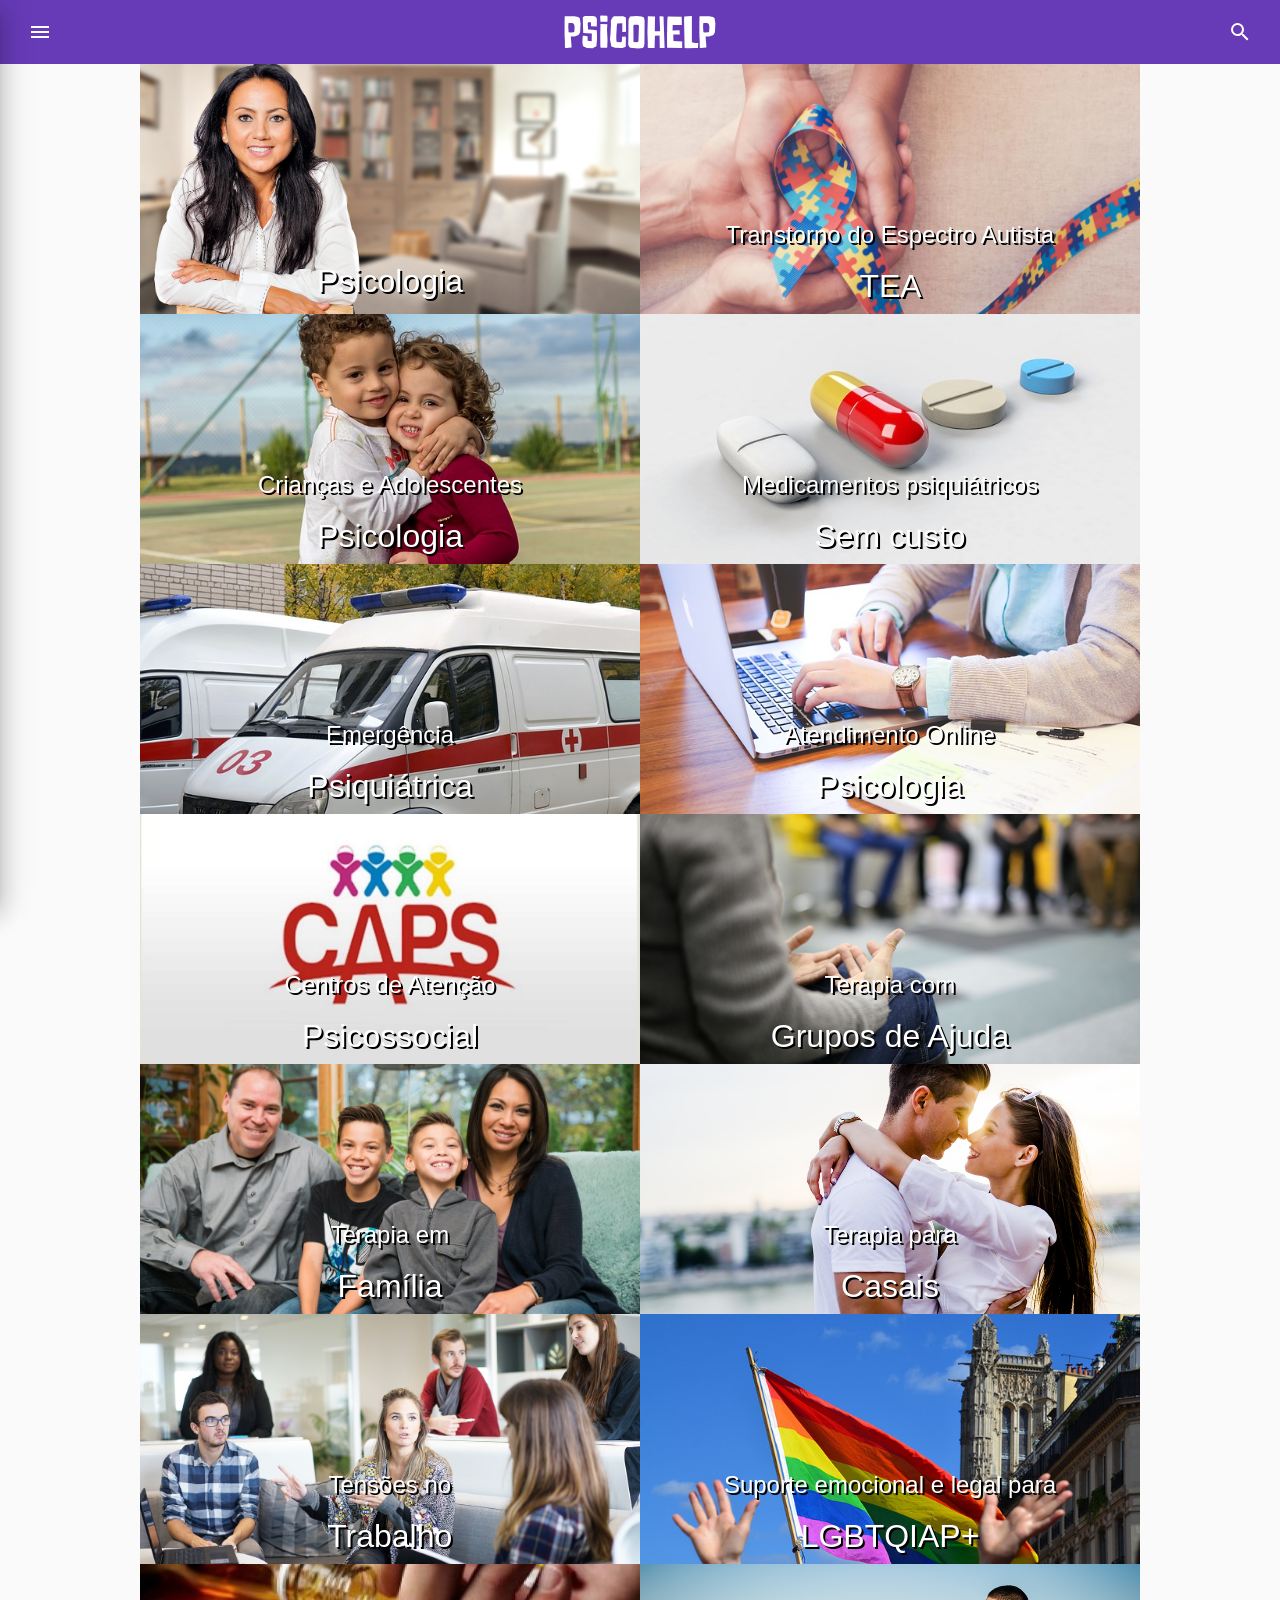
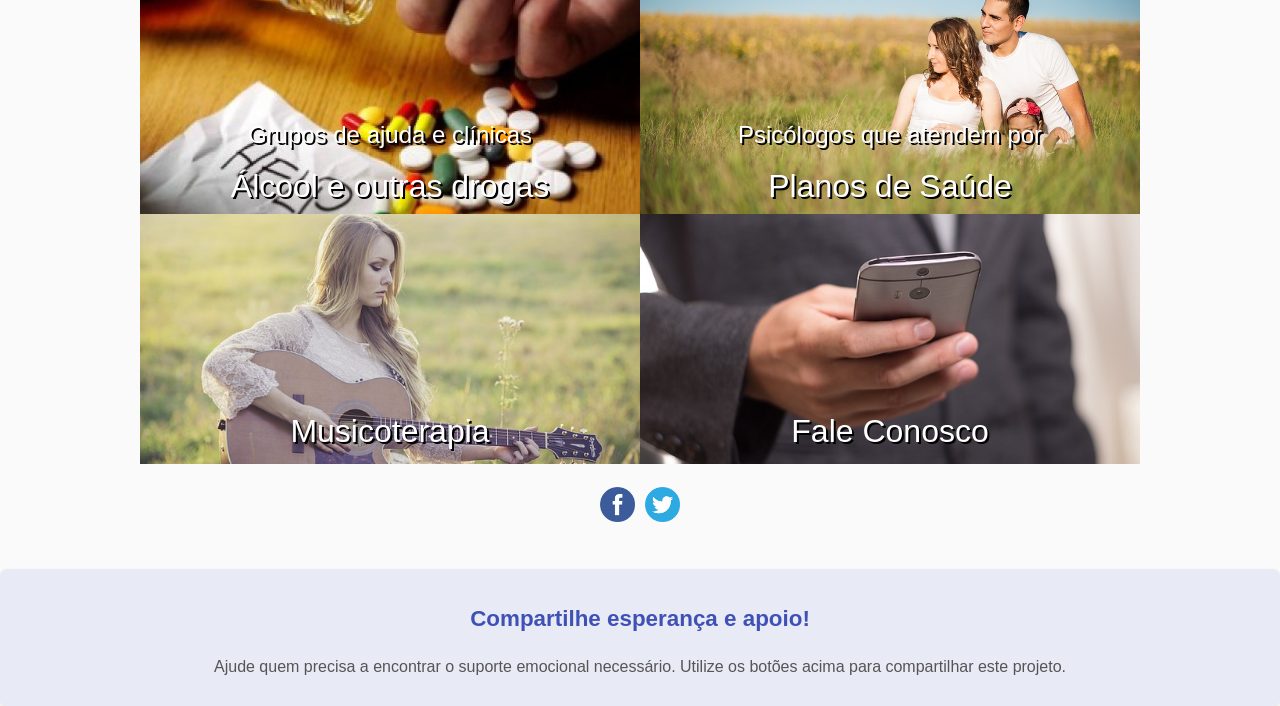
==== commit 97d06957: "Deploy to psicohelp.org" ====
--- a/index.html
+++ b/index.html
@@ -19,6 +19,6 @@
 
 <body>
   <app-root></app-root>
-<script src="runtime.312c4c9e1e785329.js" type="module"></script><script src="polyfills.4bc73c9a1b1e7f73.js" type="module"></script><script src="main.f5435e14c50ef3a2.js" type="module"></script></body>
+<script src="runtime.312c4c9e1e785329.js" type="module"></script><script src="polyfills.4bc73c9a1b1e7f73.js" type="module"></script><script src="main.0d0864f2d7672aa0.js" type="module"></script></body>
 
 </html>
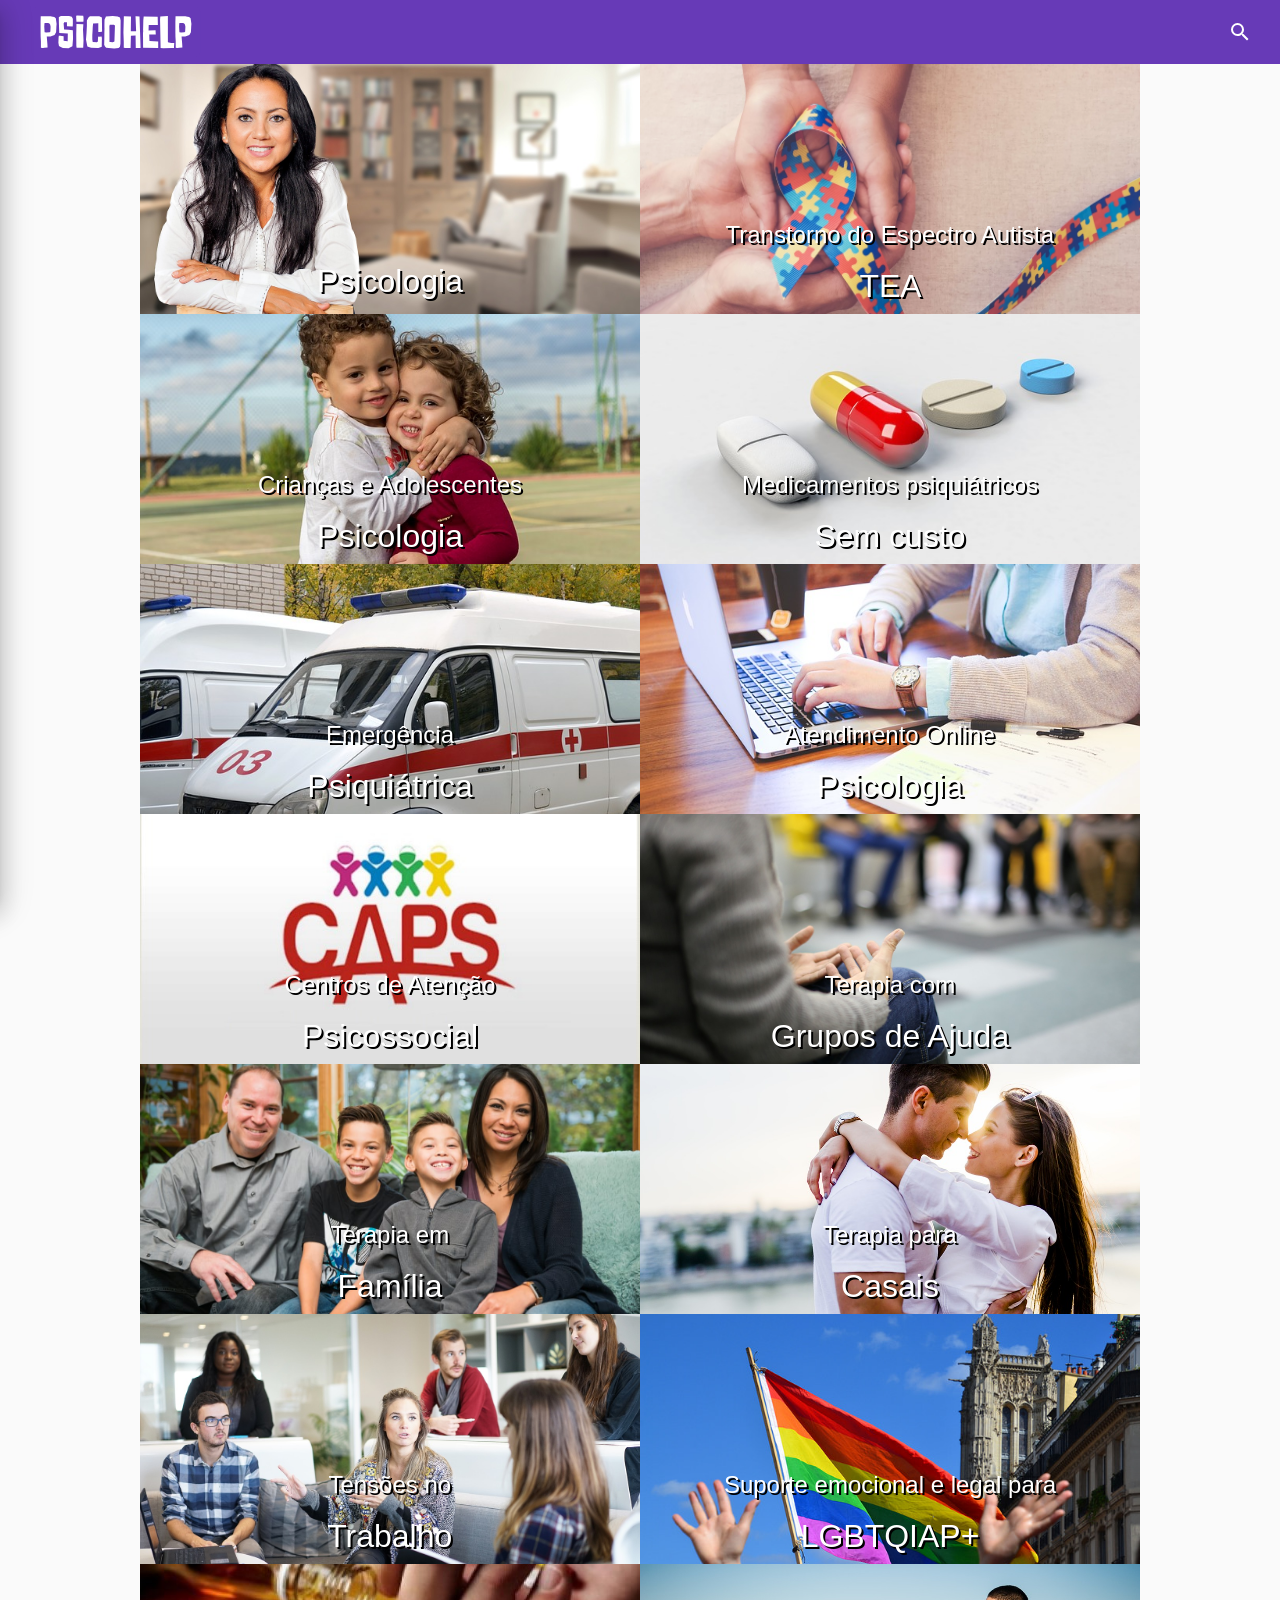
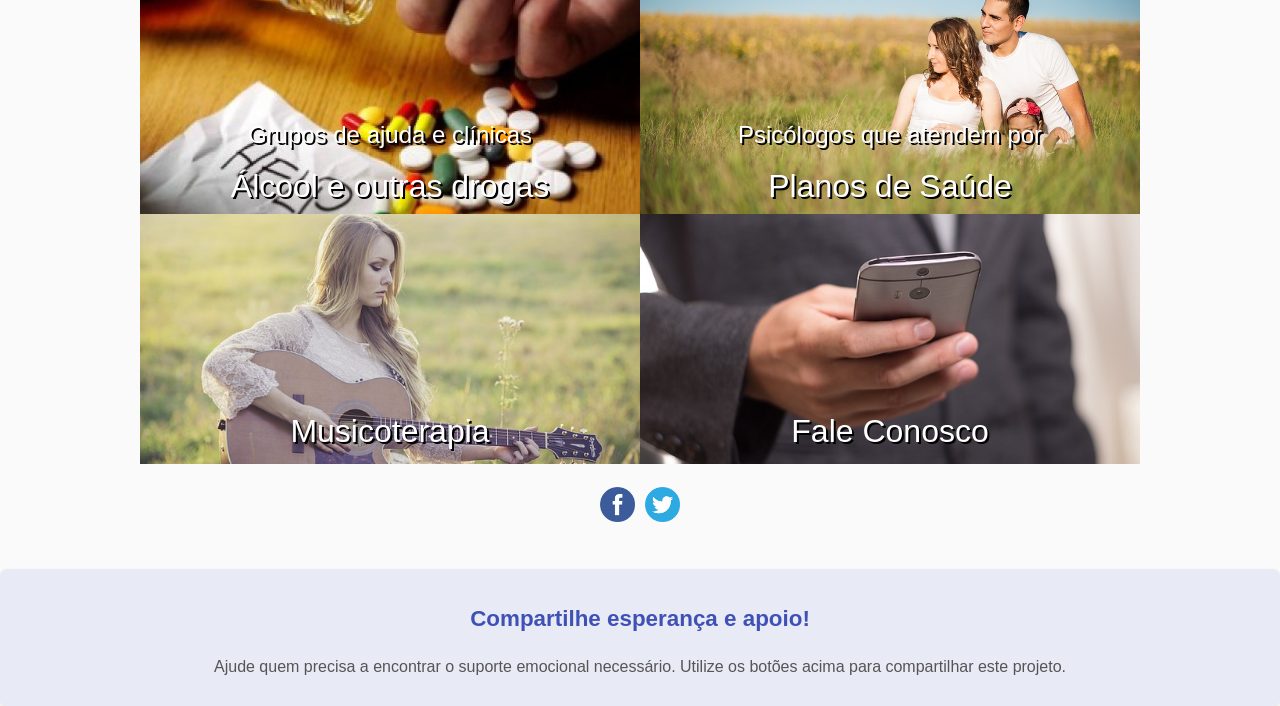
==== commit 3e349f90: "Deploy to psicohelp.org" ====
--- a/index.html
+++ b/index.html
@@ -19,6 +19,6 @@
 
 <body>
   <app-root></app-root>
-<script src="runtime.312c4c9e1e785329.js" type="module"></script><script src="polyfills.4bc73c9a1b1e7f73.js" type="module"></script><script src="main.0d0864f2d7672aa0.js" type="module"></script></body>
+<script src="runtime.312c4c9e1e785329.js" type="module"></script><script src="polyfills.4bc73c9a1b1e7f73.js" type="module"></script><script src="main.4fff33a4ebe37305.js" type="module"></script></body>
 
 </html>
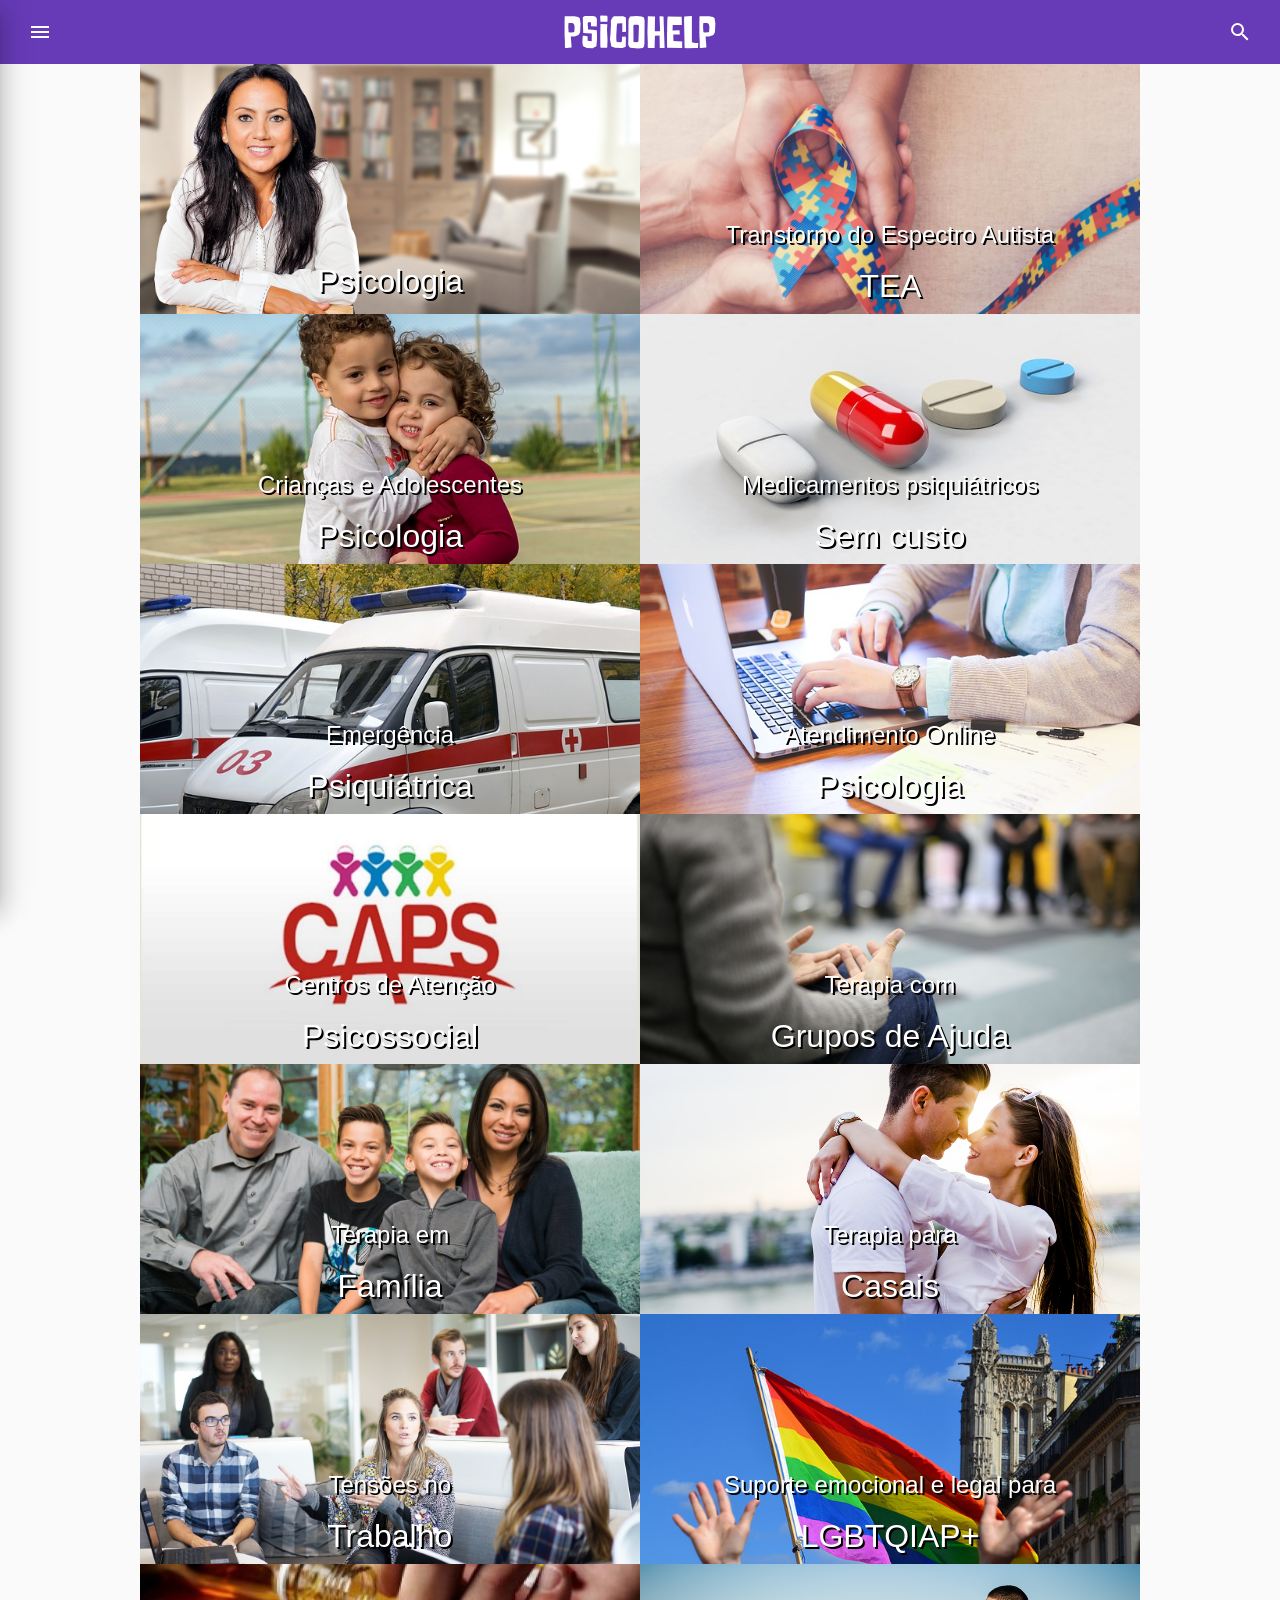
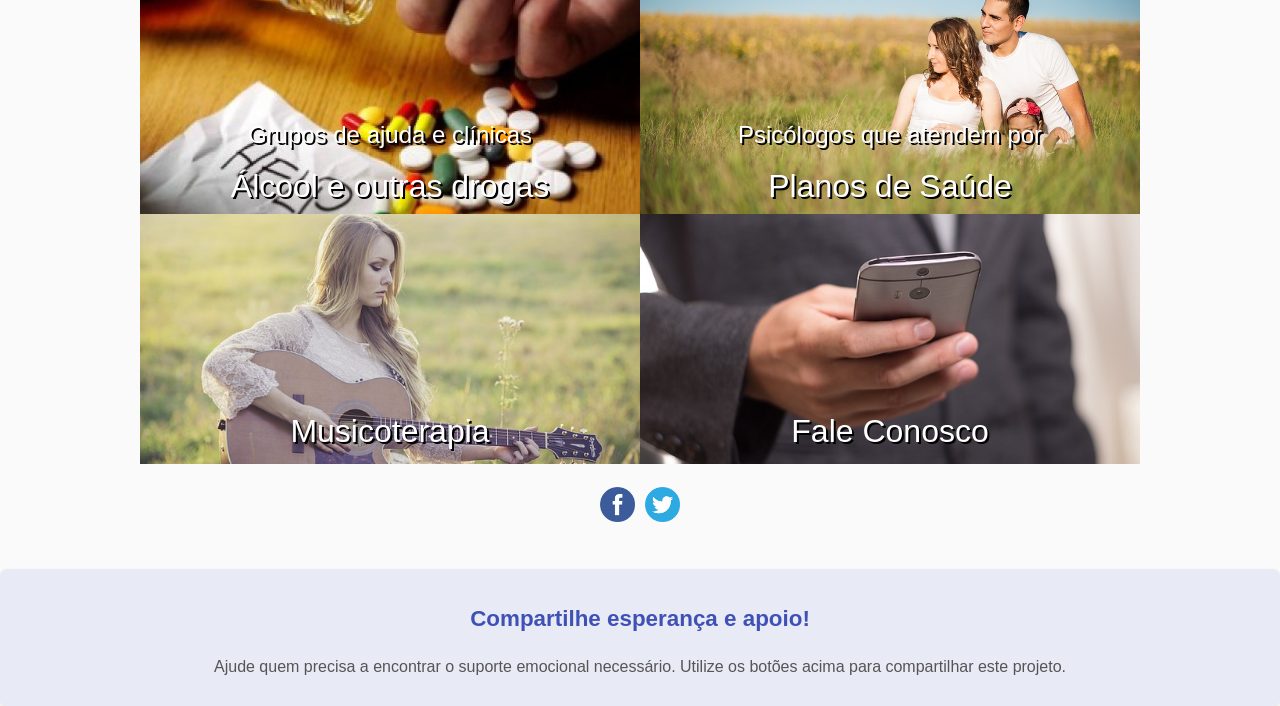
==== commit bb4af27b: "Deploy to psicohelp.org" ====
--- a/index.html
+++ b/index.html
@@ -19,6 +19,6 @@
 
 <body>
   <app-root></app-root>
-<script src="runtime.312c4c9e1e785329.js" type="module"></script><script src="polyfills.4bc73c9a1b1e7f73.js" type="module"></script><script src="main.4fff33a4ebe37305.js" type="module"></script></body>
+<script src="runtime.312c4c9e1e785329.js" type="module"></script><script src="polyfills.4bc73c9a1b1e7f73.js" type="module"></script><script src="main.e488f460e5ed5027.js" type="module"></script></body>
 
 </html>
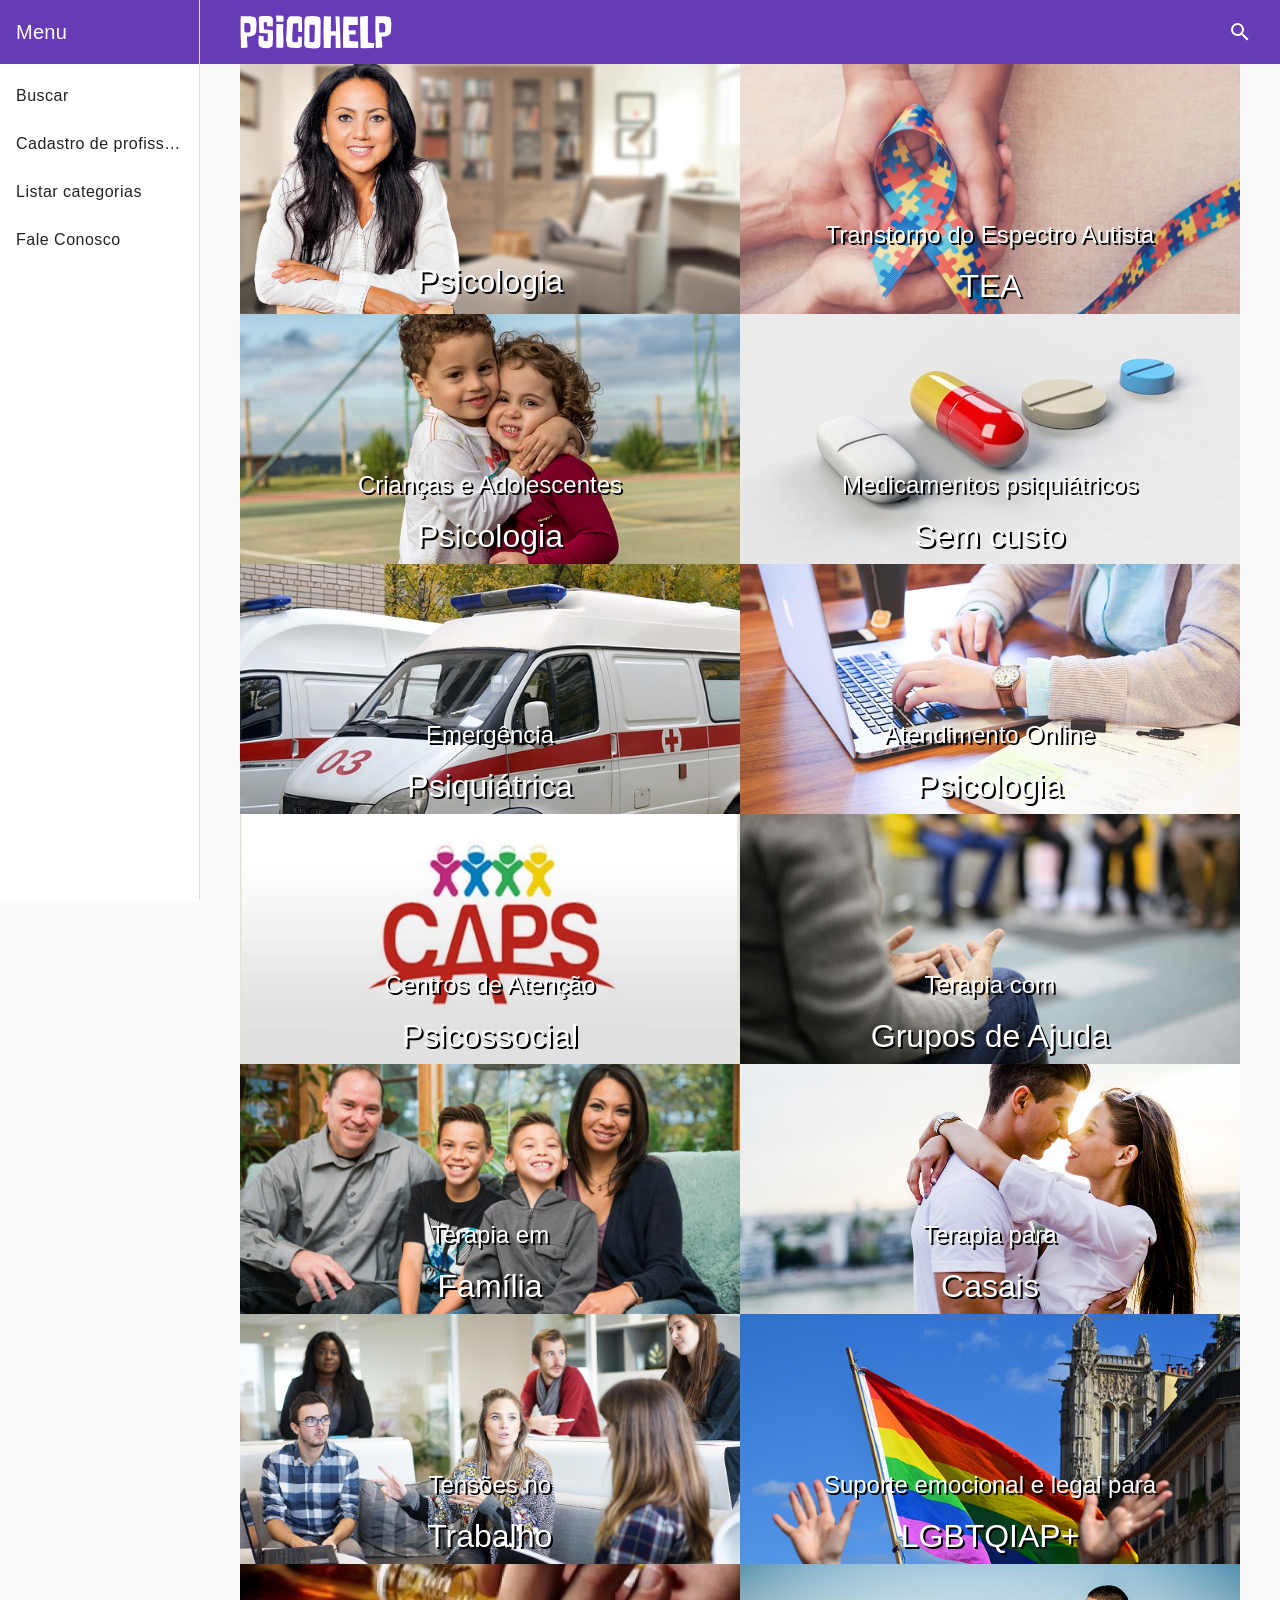
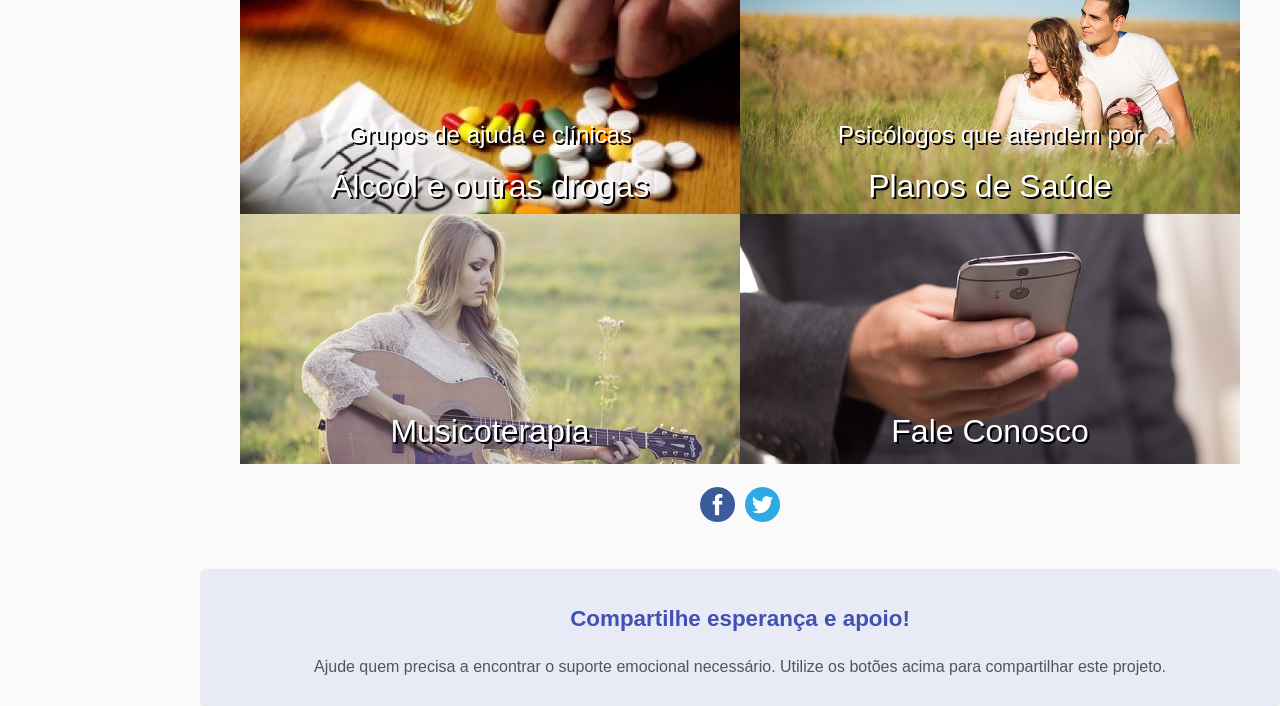
==== commit acbcec96: "Deploy to psicohelp.org" ====
--- a/index.html
+++ b/index.html
@@ -19,6 +19,6 @@
 
 <body>
   <app-root></app-root>
-<script src="runtime.312c4c9e1e785329.js" type="module"></script><script src="polyfills.4bc73c9a1b1e7f73.js" type="module"></script><script src="main.e488f460e5ed5027.js" type="module"></script></body>
+<script src="runtime.312c4c9e1e785329.js" type="module"></script><script src="polyfills.4bc73c9a1b1e7f73.js" type="module"></script><script src="main.0c8c86ebbc78f440.js" type="module"></script></body>
 
 </html>
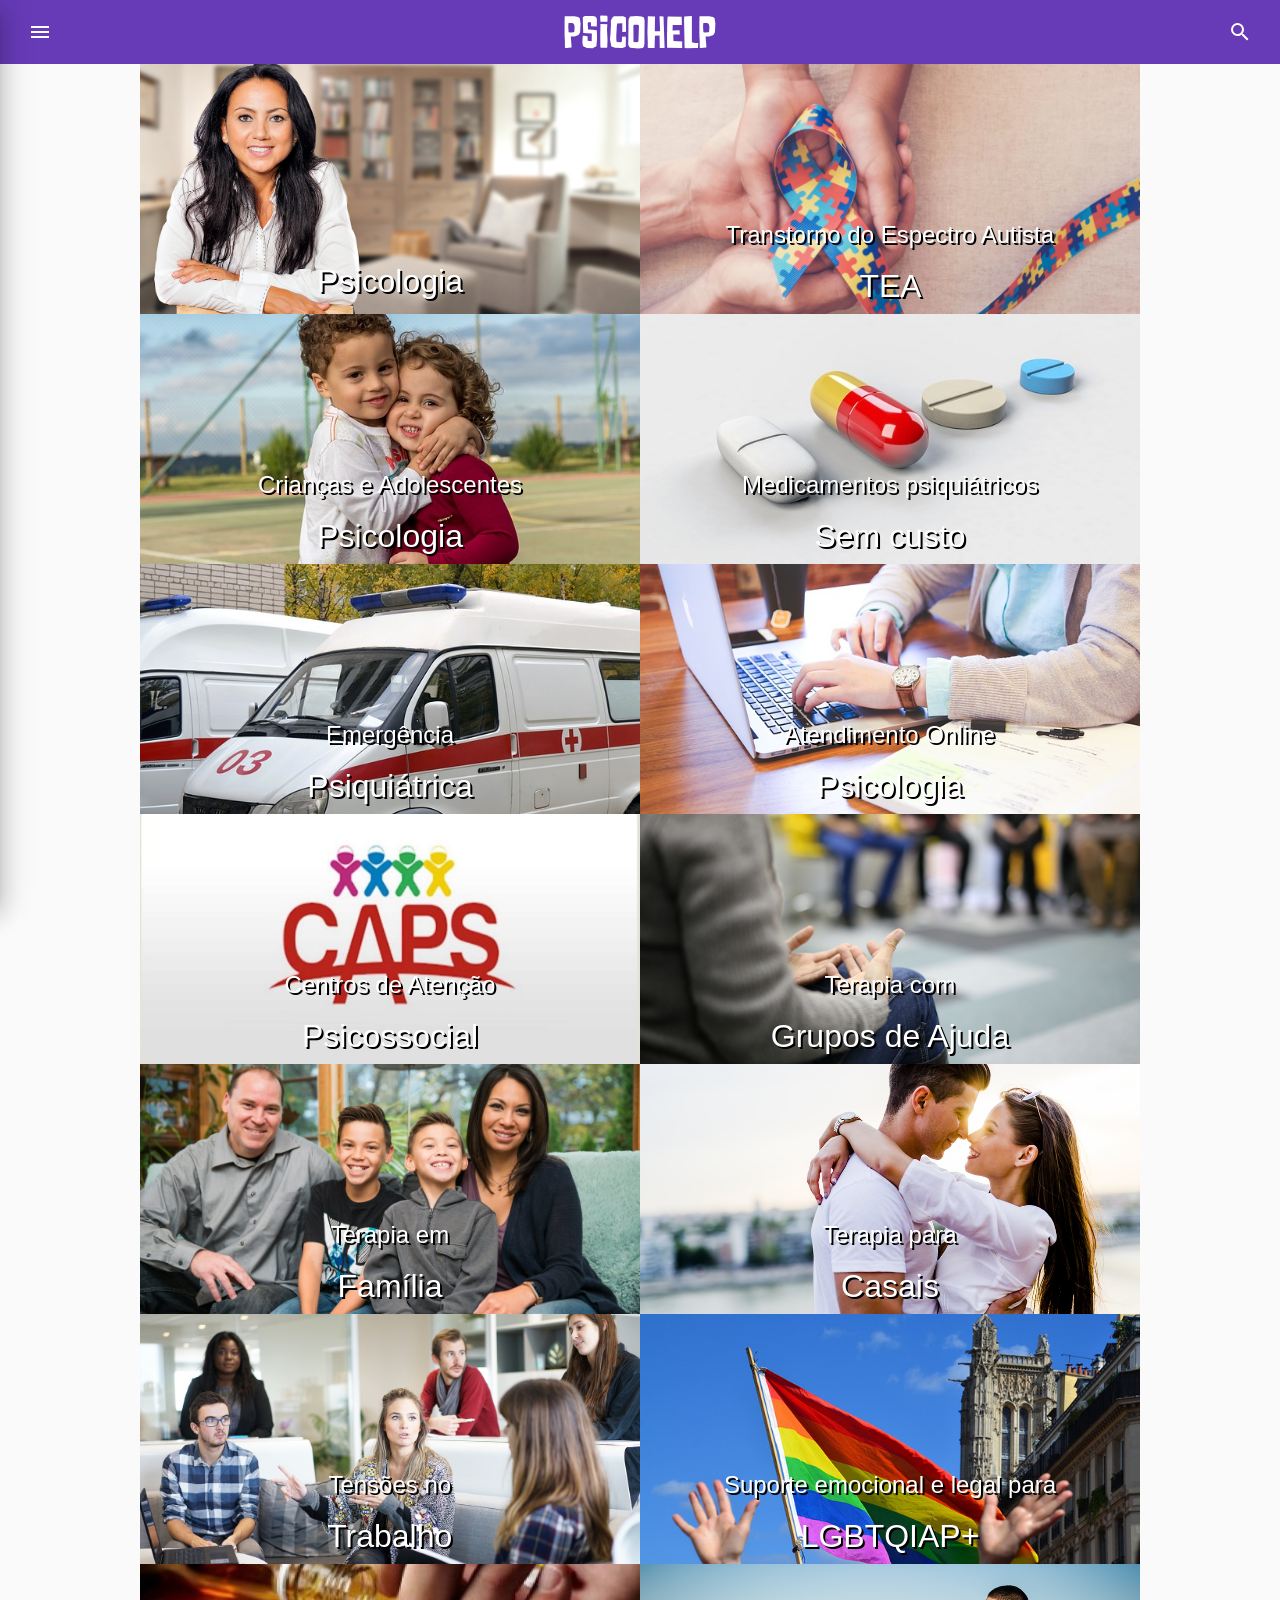
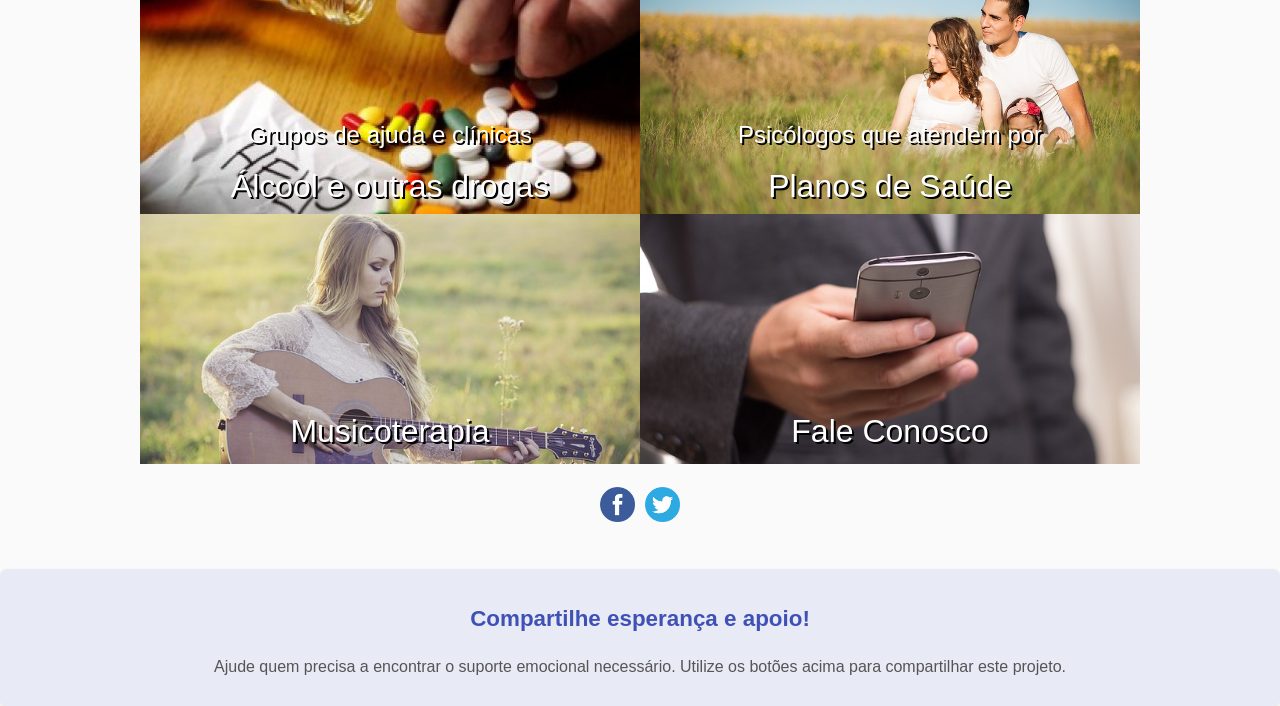
==== commit 8d26bddc: "Deploy to psicohelp.org" ====
--- a/index.html
+++ b/index.html
@@ -19,6 +19,6 @@
 
 <body>
   <app-root></app-root>
-<script src="runtime.312c4c9e1e785329.js" type="module"></script><script src="polyfills.4bc73c9a1b1e7f73.js" type="module"></script><script src="main.0c8c86ebbc78f440.js" type="module"></script></body>
+<script src="runtime.312c4c9e1e785329.js" type="module"></script><script src="polyfills.4bc73c9a1b1e7f73.js" type="module"></script><script src="main.a11b4bbbdcdf8595.js" type="module"></script></body>
 
 </html>
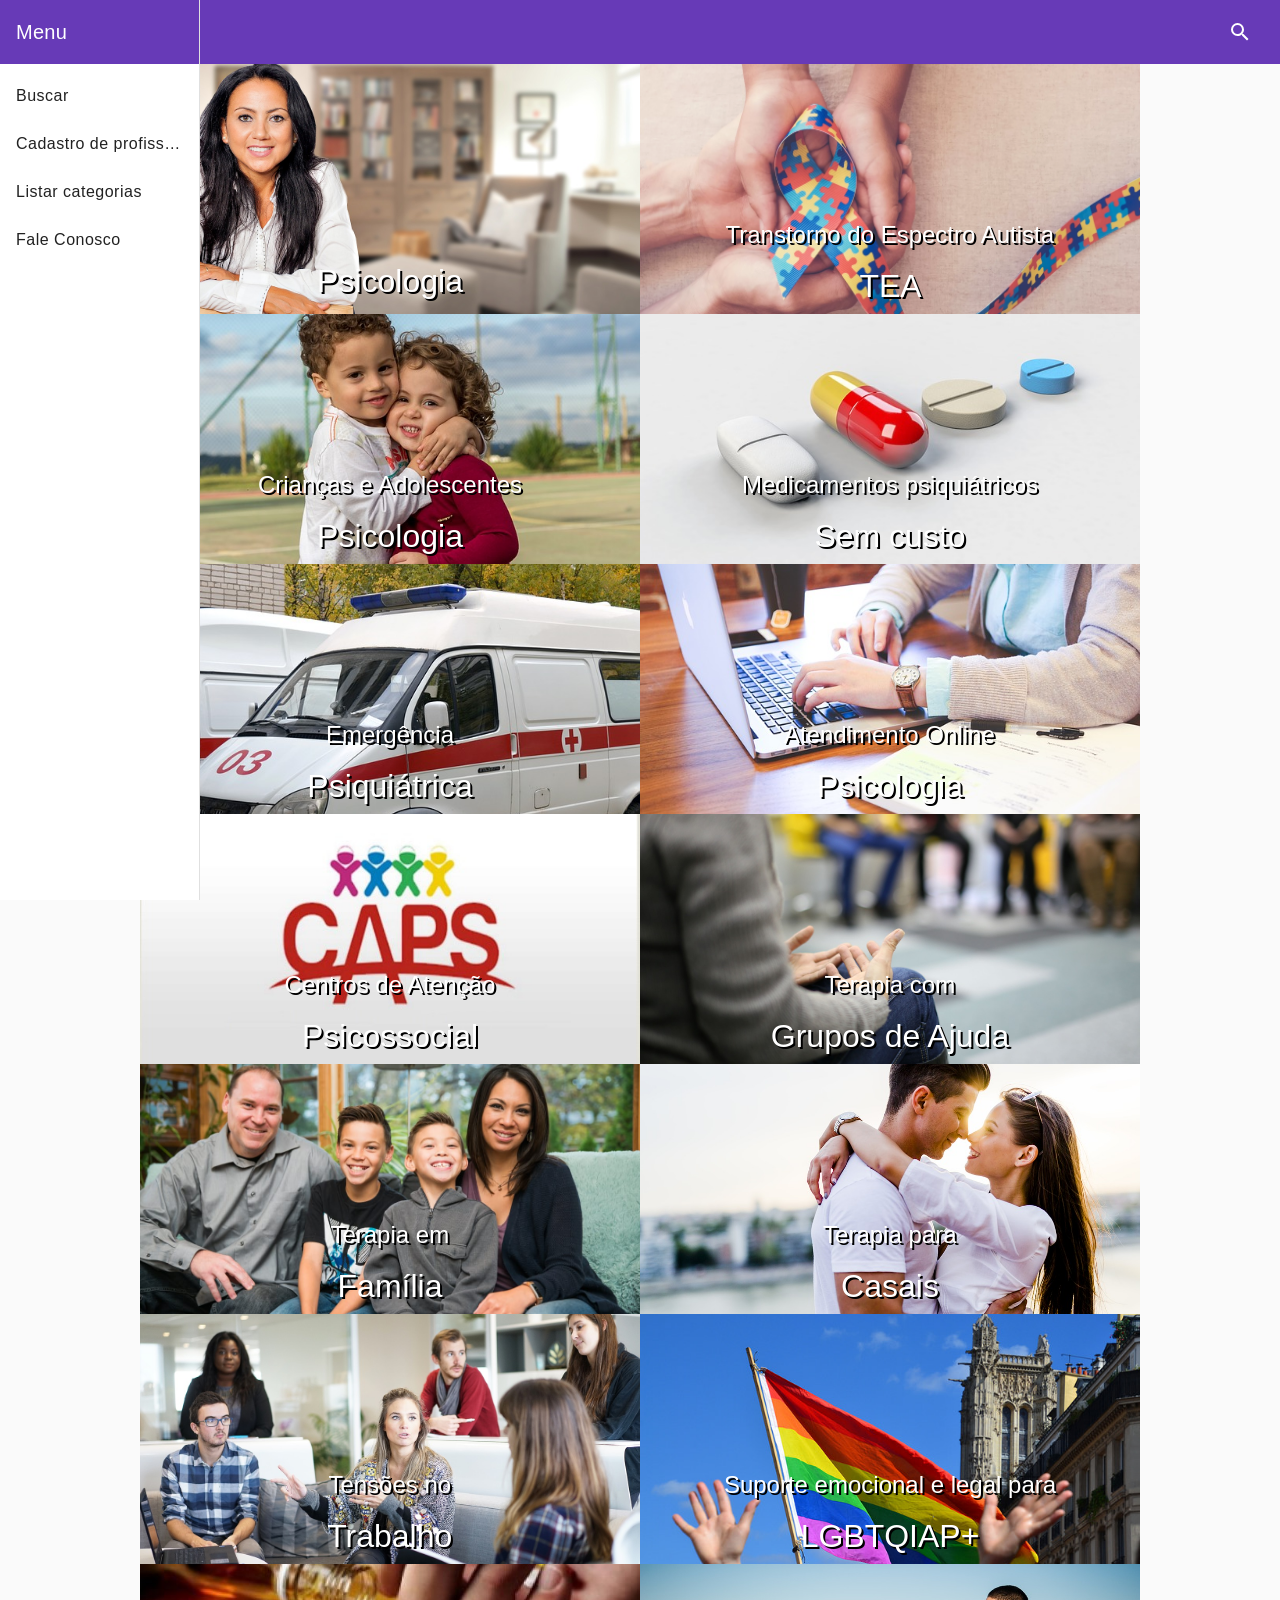
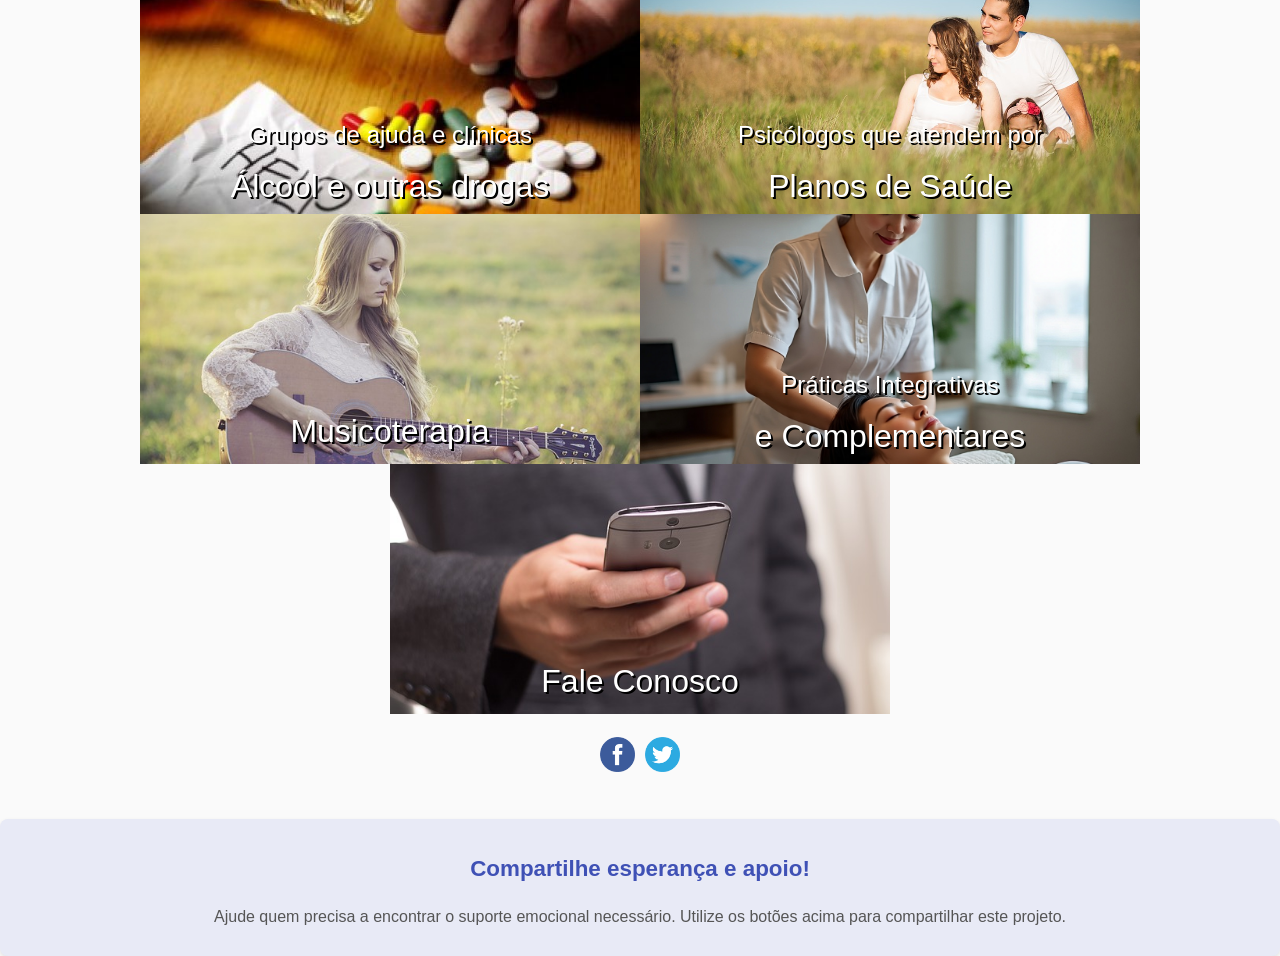
==== commit 0250e97e: "Deploy to psicohelp.org" ====
--- a/index.html
+++ b/index.html
@@ -19,6 +19,6 @@
 
 <body>
   <app-root></app-root>
-<script src="runtime.312c4c9e1e785329.js" type="module"></script><script src="polyfills.4bc73c9a1b1e7f73.js" type="module"></script><script src="main.a11b4bbbdcdf8595.js" type="module"></script></body>
+<script src="runtime.312c4c9e1e785329.js" type="module"></script><script src="polyfills.4bc73c9a1b1e7f73.js" type="module"></script><script src="main.2f0ed5685990b363.js" type="module"></script></body>
 
 </html>
